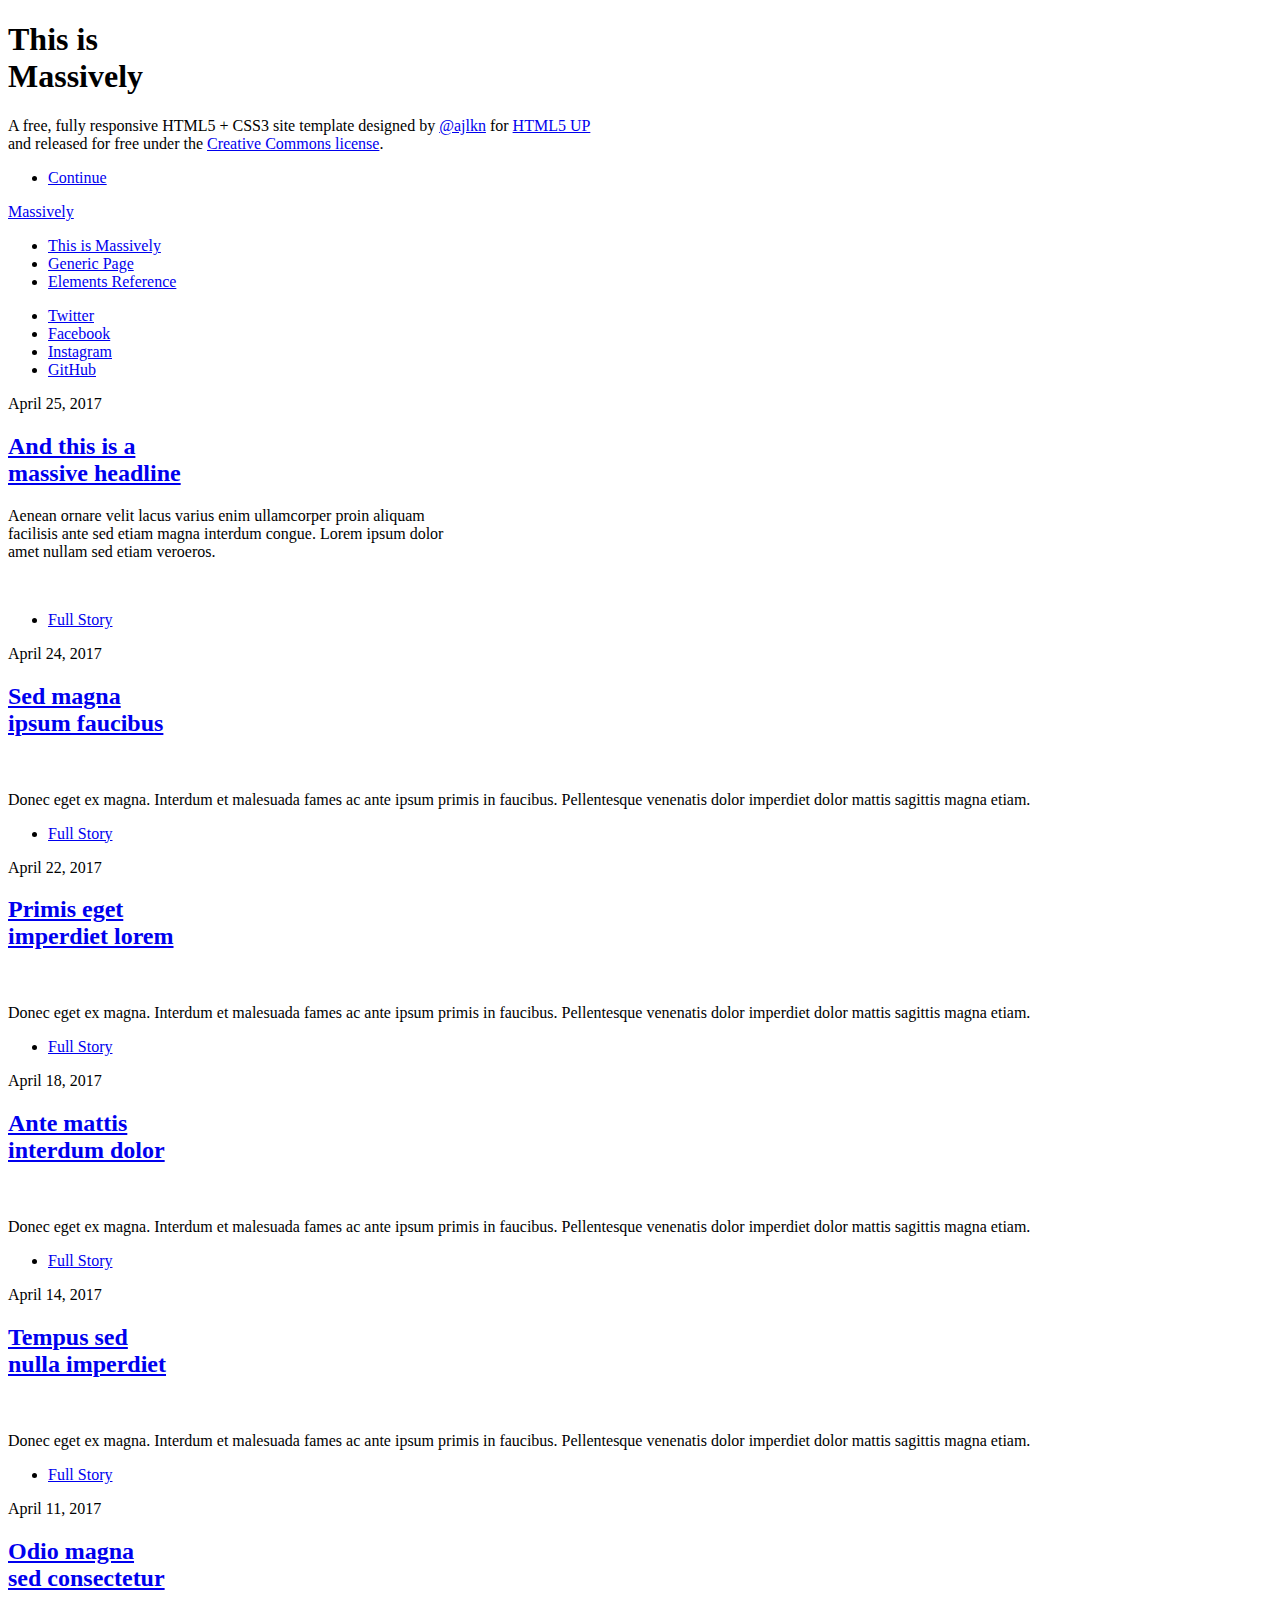
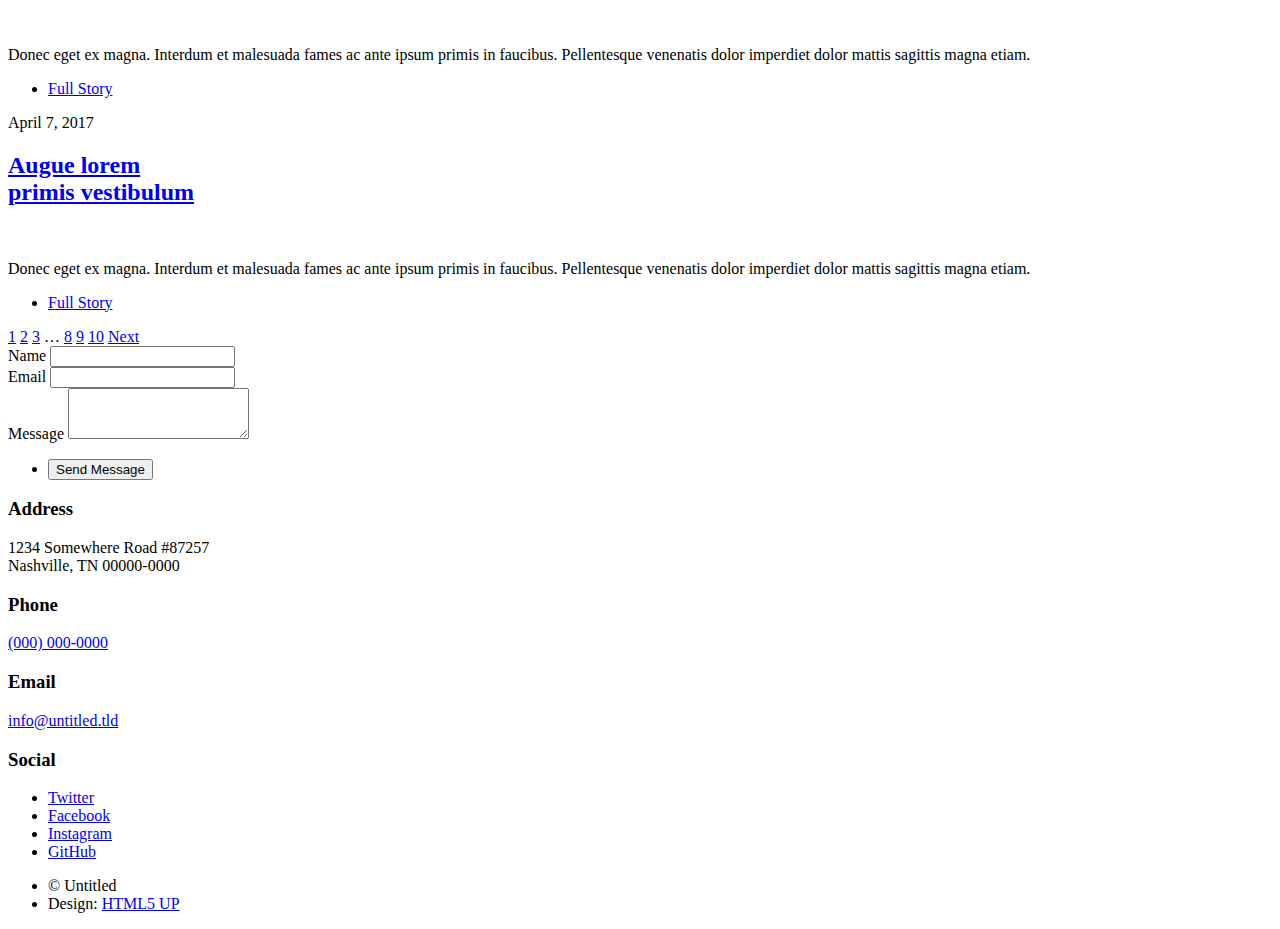
==== index.html @ db8981e0 "first commit" ====
<!DOCTYPE HTML>
<!--
	Massively by HTML5 UP
	html5up.net | @ajlkn
	Free for personal and commercial use under the CCA 3.0 license (html5up.net/license)
-->
<html>
	<head>
		<title>Massively by HTML5 UP</title>
		<meta charset="utf-8" />
		<meta name="viewport" content="width=device-width, initial-scale=1, user-scalable=no" />
		<link rel="stylesheet" href="assets/css/main.css" />
		<noscript><link rel="stylesheet" href="assets/css/noscript.css" /></noscript>
	</head>
	<body class="is-preload">

		<!-- Wrapper -->
			<div id="wrapper" class="fade-in">

				<!-- Intro -->
					<div id="intro">
						<h1>This is<br />
						Massively</h1>
						<p>A free, fully responsive HTML5 + CSS3 site template designed by <a href="https://twitter.com/ajlkn">@ajlkn</a> for <a href="https://html5up.net">HTML5 UP</a><br />
						and released for free under the <a href="https://html5up.net/license">Creative Commons license</a>.</p>
						<ul class="actions">
							<li><a href="#header" class="button icon solid solo fa-arrow-down scrolly">Continue</a></li>
						</ul>
					</div>

				<!-- Header -->
					<header id="header">
						<a href="index.html" class="logo">Massively</a>
					</header>

				<!-- Nav -->
					<nav id="nav">
						<ul class="links">
							<li class="active"><a href="index.html">This is Massively</a></li>
							<li><a href="generic.html">Generic Page</a></li>
							<li><a href="elements.html">Elements Reference</a></li>
						</ul>
						<ul class="icons">
							<li><a href="#" class="icon brands fa-twitter"><span class="label">Twitter</span></a></li>
							<li><a href="#" class="icon brands fa-facebook-f"><span class="label">Facebook</span></a></li>
							<li><a href="#" class="icon brands fa-instagram"><span class="label">Instagram</span></a></li>
							<li><a href="#" class="icon brands fa-github"><span class="label">GitHub</span></a></li>
						</ul>
					</nav>

				<!-- Main -->
					<div id="main">

						<!-- Featured Post -->
							<article class="post featured">
								<header class="major">
									<span class="date">April 25, 2017</span>
									<h2><a href="#">And this is a<br />
									massive headline</a></h2>
									<p>Aenean ornare velit lacus varius enim ullamcorper proin aliquam<br />
									facilisis ante sed etiam magna interdum congue. Lorem ipsum dolor<br />
									amet nullam sed etiam veroeros.</p>
								</header>
								<a href="#" class="image main"><img src="images/pic01.jpg" alt="" /></a>
								<ul class="actions special">
									<li><a href="#" class="button large">Full Story</a></li>
								</ul>
							</article>

						<!-- Posts -->
							<section class="posts">
								<article>
									<header>
										<span class="date">April 24, 2017</span>
										<h2><a href="#">Sed magna<br />
										ipsum faucibus</a></h2>
									</header>
									<a href="#" class="image fit"><img src="images/pic02.jpg" alt="" /></a>
									<p>Donec eget ex magna. Interdum et malesuada fames ac ante ipsum primis in faucibus. Pellentesque venenatis dolor imperdiet dolor mattis sagittis magna etiam.</p>
									<ul class="actions special">
										<li><a href="#" class="button">Full Story</a></li>
									</ul>
								</article>
								<article>
									<header>
										<span class="date">April 22, 2017</span>
										<h2><a href="#">Primis eget<br />
										imperdiet lorem</a></h2>
									</header>
									<a href="#" class="image fit"><img src="images/pic03.jpg" alt="" /></a>
									<p>Donec eget ex magna. Interdum et malesuada fames ac ante ipsum primis in faucibus. Pellentesque venenatis dolor imperdiet dolor mattis sagittis magna etiam.</p>
									<ul class="actions special">
										<li><a href="#" class="button">Full Story</a></li>
									</ul>
								</article>
								<article>
									<header>
										<span class="date">April 18, 2017</span>
										<h2><a href="#">Ante mattis<br />
										interdum dolor</a></h2>
									</header>
									<a href="#" class="image fit"><img src="images/pic04.jpg" alt="" /></a>
									<p>Donec eget ex magna. Interdum et malesuada fames ac ante ipsum primis in faucibus. Pellentesque venenatis dolor imperdiet dolor mattis sagittis magna etiam.</p>
									<ul class="actions special">
										<li><a href="#" class="button">Full Story</a></li>
									</ul>
								</article>
								<article>
									<header>
										<span class="date">April 14, 2017</span>
										<h2><a href="#">Tempus sed<br />
										nulla imperdiet</a></h2>
									</header>
									<a href="#" class="image fit"><img src="images/pic05.jpg" alt="" /></a>
									<p>Donec eget ex magna. Interdum et malesuada fames ac ante ipsum primis in faucibus. Pellentesque venenatis dolor imperdiet dolor mattis sagittis magna etiam.</p>
									<ul class="actions special">
										<li><a href="#" class="button">Full Story</a></li>
									</ul>
								</article>
								<article>
									<header>
										<span class="date">April 11, 2017</span>
										<h2><a href="#">Odio magna<br />
										sed consectetur</a></h2>
									</header>
									<a href="#" class="image fit"><img src="images/pic06.jpg" alt="" /></a>
									<p>Donec eget ex magna. Interdum et malesuada fames ac ante ipsum primis in faucibus. Pellentesque venenatis dolor imperdiet dolor mattis sagittis magna etiam.</p>
									<ul class="actions special">
										<li><a href="#" class="button">Full Story</a></li>
									</ul>
								</article>
								<article>
									<header>
										<span class="date">April 7, 2017</span>
										<h2><a href="#">Augue lorem<br />
										primis vestibulum</a></h2>
									</header>
									<a href="#" class="image fit"><img src="images/pic07.jpg" alt="" /></a>
									<p>Donec eget ex magna. Interdum et malesuada fames ac ante ipsum primis in faucibus. Pellentesque venenatis dolor imperdiet dolor mattis sagittis magna etiam.</p>
									<ul class="actions special">
										<li><a href="#" class="button">Full Story</a></li>
									</ul>
								</article>
							</section>

						<!-- Footer -->
							<footer>
								<div class="pagination">
									<!--<a href="#" class="previous">Prev</a>-->
									<a href="#" class="page active">1</a>
									<a href="#" class="page">2</a>
									<a href="#" class="page">3</a>
									<span class="extra">&hellip;</span>
									<a href="#" class="page">8</a>
									<a href="#" class="page">9</a>
									<a href="#" class="page">10</a>
									<a href="#" class="next">Next</a>
								</div>
							</footer>

					</div>

				<!-- Footer -->
					<footer id="footer">
						<section>
							<form method="post" action="#">
								<div class="fields">
									<div class="field">
										<label for="name">Name</label>
										<input type="text" name="name" id="name" />
									</div>
									<div class="field">
										<label for="email">Email</label>
										<input type="text" name="email" id="email" />
									</div>
									<div class="field">
										<label for="message">Message</label>
										<textarea name="message" id="message" rows="3"></textarea>
									</div>
								</div>
								<ul class="actions">
									<li><input type="submit" value="Send Message" /></li>
								</ul>
							</form>
						</section>
						<section class="split contact">
							<section class="alt">
								<h3>Address</h3>
								<p>1234 Somewhere Road #87257<br />
								Nashville, TN 00000-0000</p>
							</section>
							<section>
								<h3>Phone</h3>
								<p><a href="#">(000) 000-0000</a></p>
							</section>
							<section>
								<h3>Email</h3>
								<p><a href="#">info@untitled.tld</a></p>
							</section>
							<section>
								<h3>Social</h3>
								<ul class="icons alt">
									<li><a href="#" class="icon brands alt fa-twitter"><span class="label">Twitter</span></a></li>
									<li><a href="#" class="icon brands alt fa-facebook-f"><span class="label">Facebook</span></a></li>
									<li><a href="#" class="icon brands alt fa-instagram"><span class="label">Instagram</span></a></li>
									<li><a href="#" class="icon brands alt fa-github"><span class="label">GitHub</span></a></li>
								</ul>
							</section>
						</section>
					</footer>

				<!-- Copyright -->
					<div id="copyright">
						<ul><li>&copy; Untitled</li><li>Design: <a href="https://html5up.net">HTML5 UP</a></li></ul>
					</div>

			</div>

		<!-- Scripts -->
			<script src="assets/js/jquery.min.js"></script>
			<script src="assets/js/jquery.scrollex.min.js"></script>
			<script src="assets/js/jquery.scrolly.min.js"></script>
			<script src="assets/js/browser.min.js"></script>
			<script src="assets/js/breakpoints.min.js"></script>
			<script src="assets/js/util.js"></script>
			<script src="assets/js/main.js"></script>

	</body>
</html>
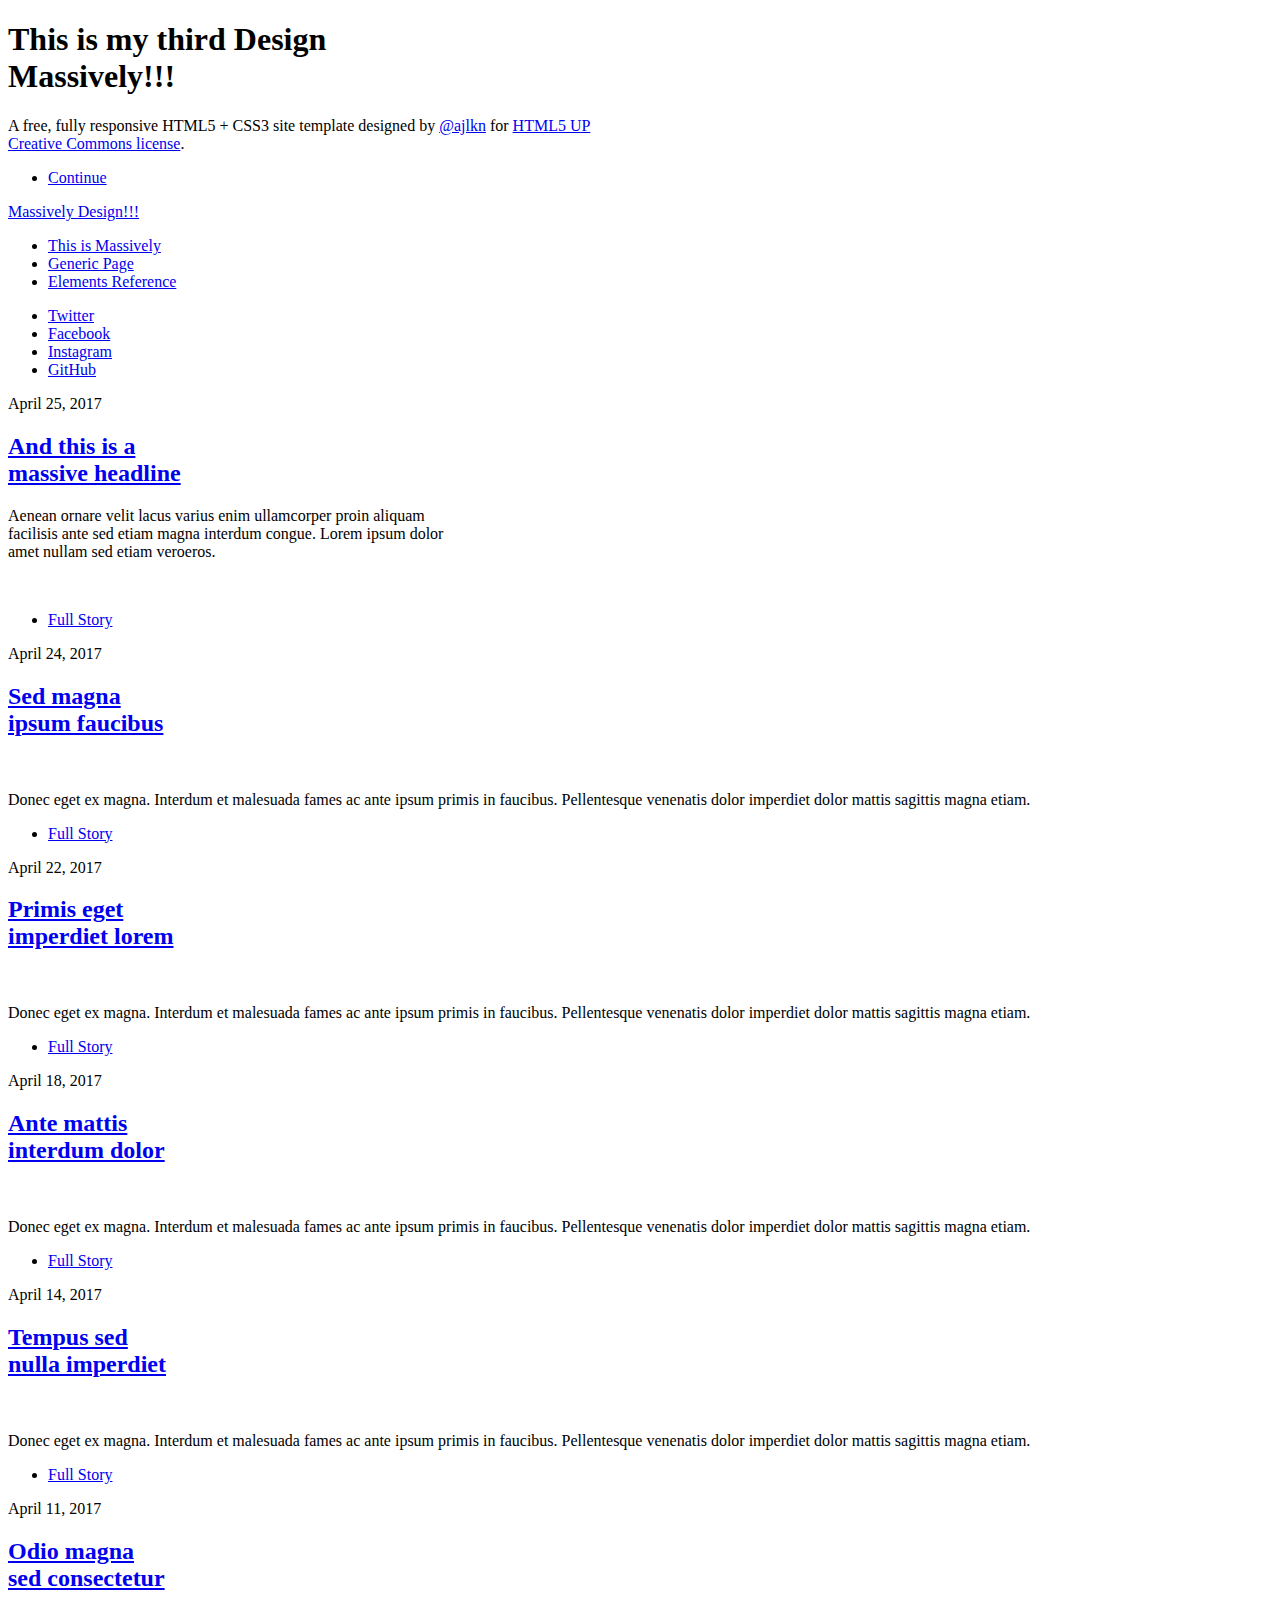
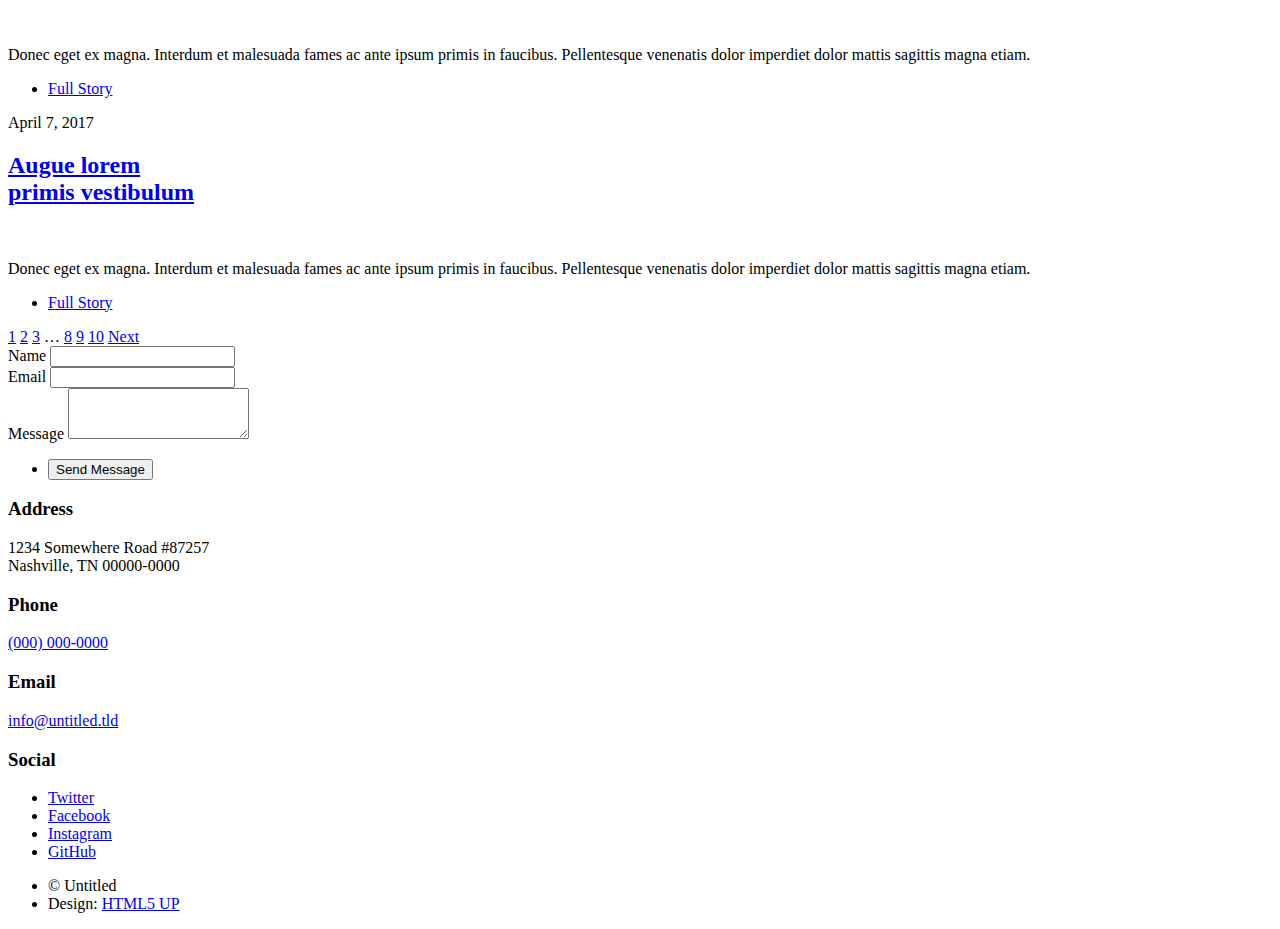
==== commit b607fd7e: "last commit" ====
--- a/index.html
+++ b/index.html
@@ -6,7 +6,7 @@
 -->
 <html>
 	<head>
-		<title>Massively by HTML5 UP</title>
+		<title>Massively Styling by Shivani!!!!</title>
 		<meta charset="utf-8" />
 		<meta name="viewport" content="width=device-width, initial-scale=1, user-scalable=no" />
 		<link rel="stylesheet" href="assets/css/main.css" />
@@ -19,10 +19,10 @@
 
 				<!-- Intro -->
 					<div id="intro">
-						<h1>This is<br />
-						Massively</h1>
+						<h1>This is my third Design<br />
+						Massively!!!</h1>
 						<p>A free, fully responsive HTML5 + CSS3 site template designed by <a href="https://twitter.com/ajlkn">@ajlkn</a> for <a href="https://html5up.net">HTML5 UP</a><br />
-						and released for free under the <a href="https://html5up.net/license">Creative Commons license</a>.</p>
+						 <a href="https://html5up.net/license">Creative Commons license</a>.</p>
 						<ul class="actions">
 							<li><a href="#header" class="button icon solid solo fa-arrow-down scrolly">Continue</a></li>
 						</ul>
@@ -30,7 +30,7 @@
 
 				<!-- Header -->
 					<header id="header">
-						<a href="index.html" class="logo">Massively</a>
+						<a href="index.html" class="logo">Massively Design!!!</a>
 					</header>
 
 				<!-- Nav -->
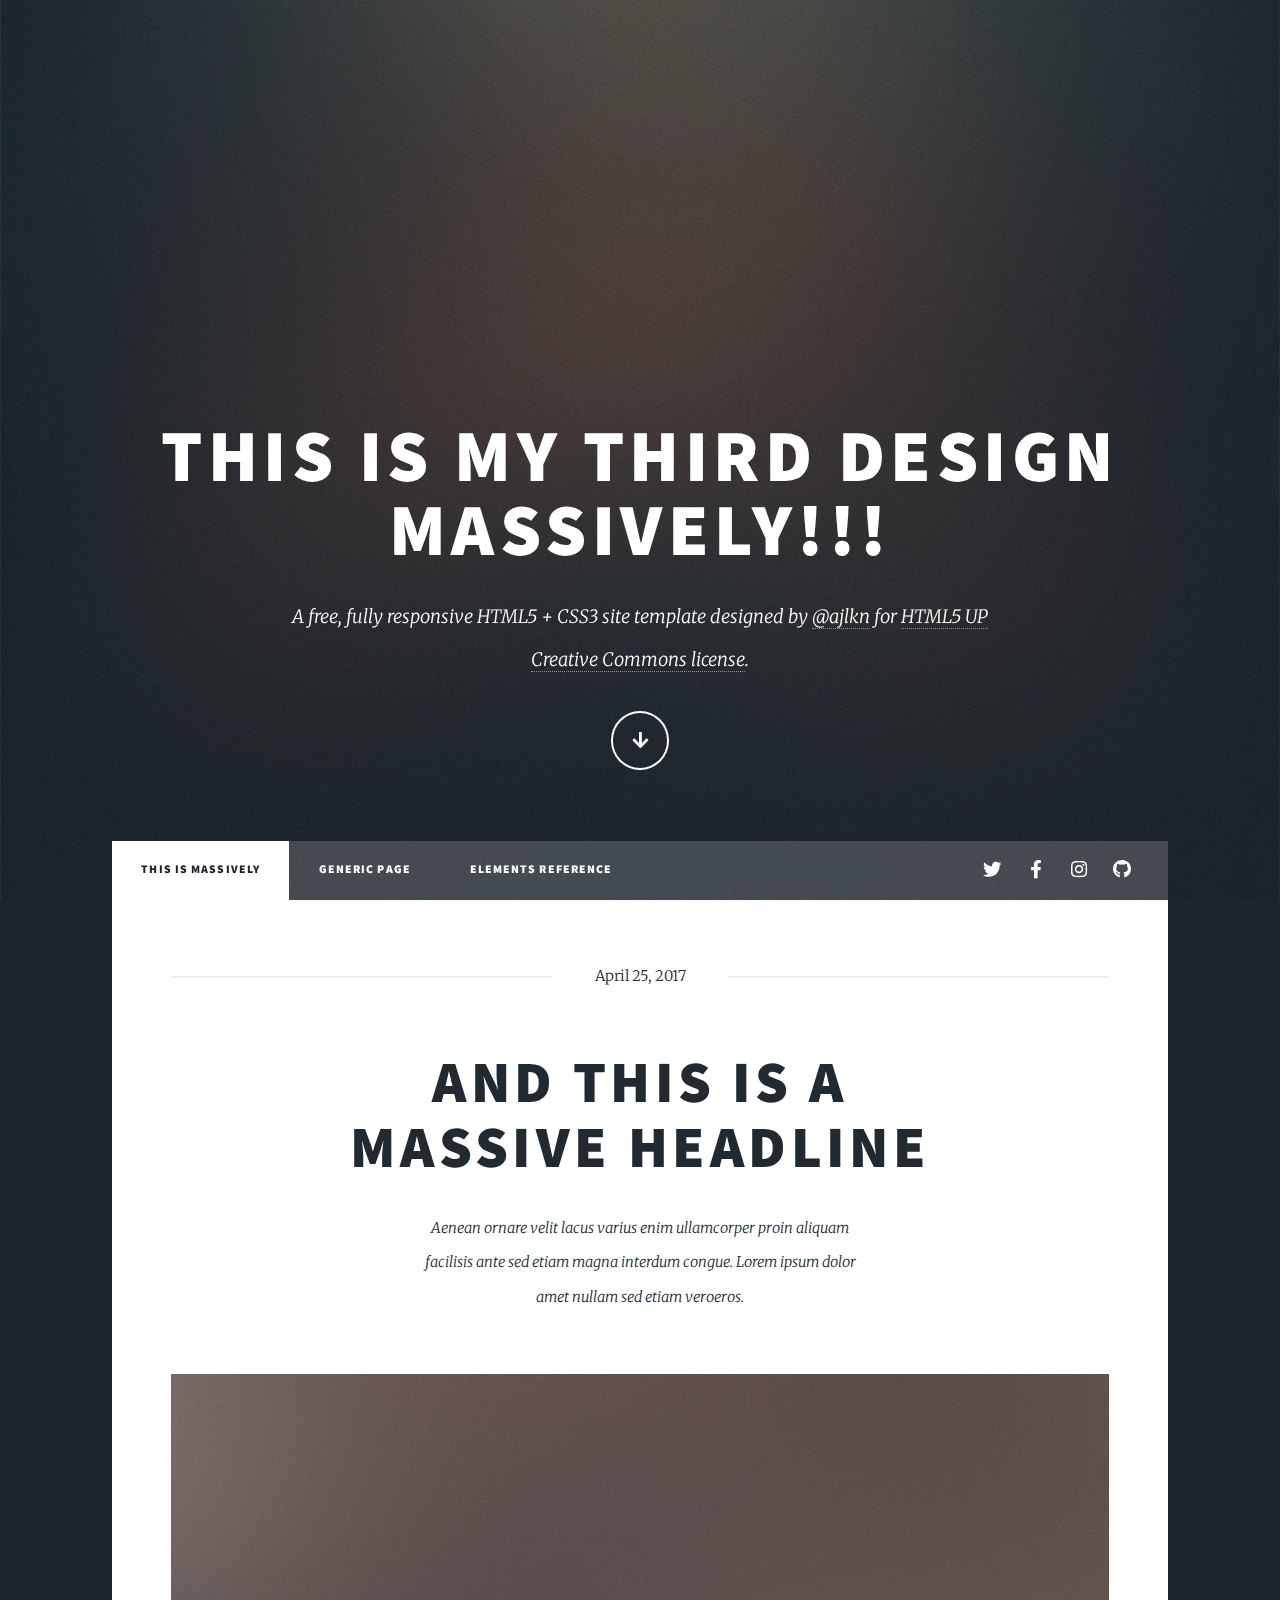
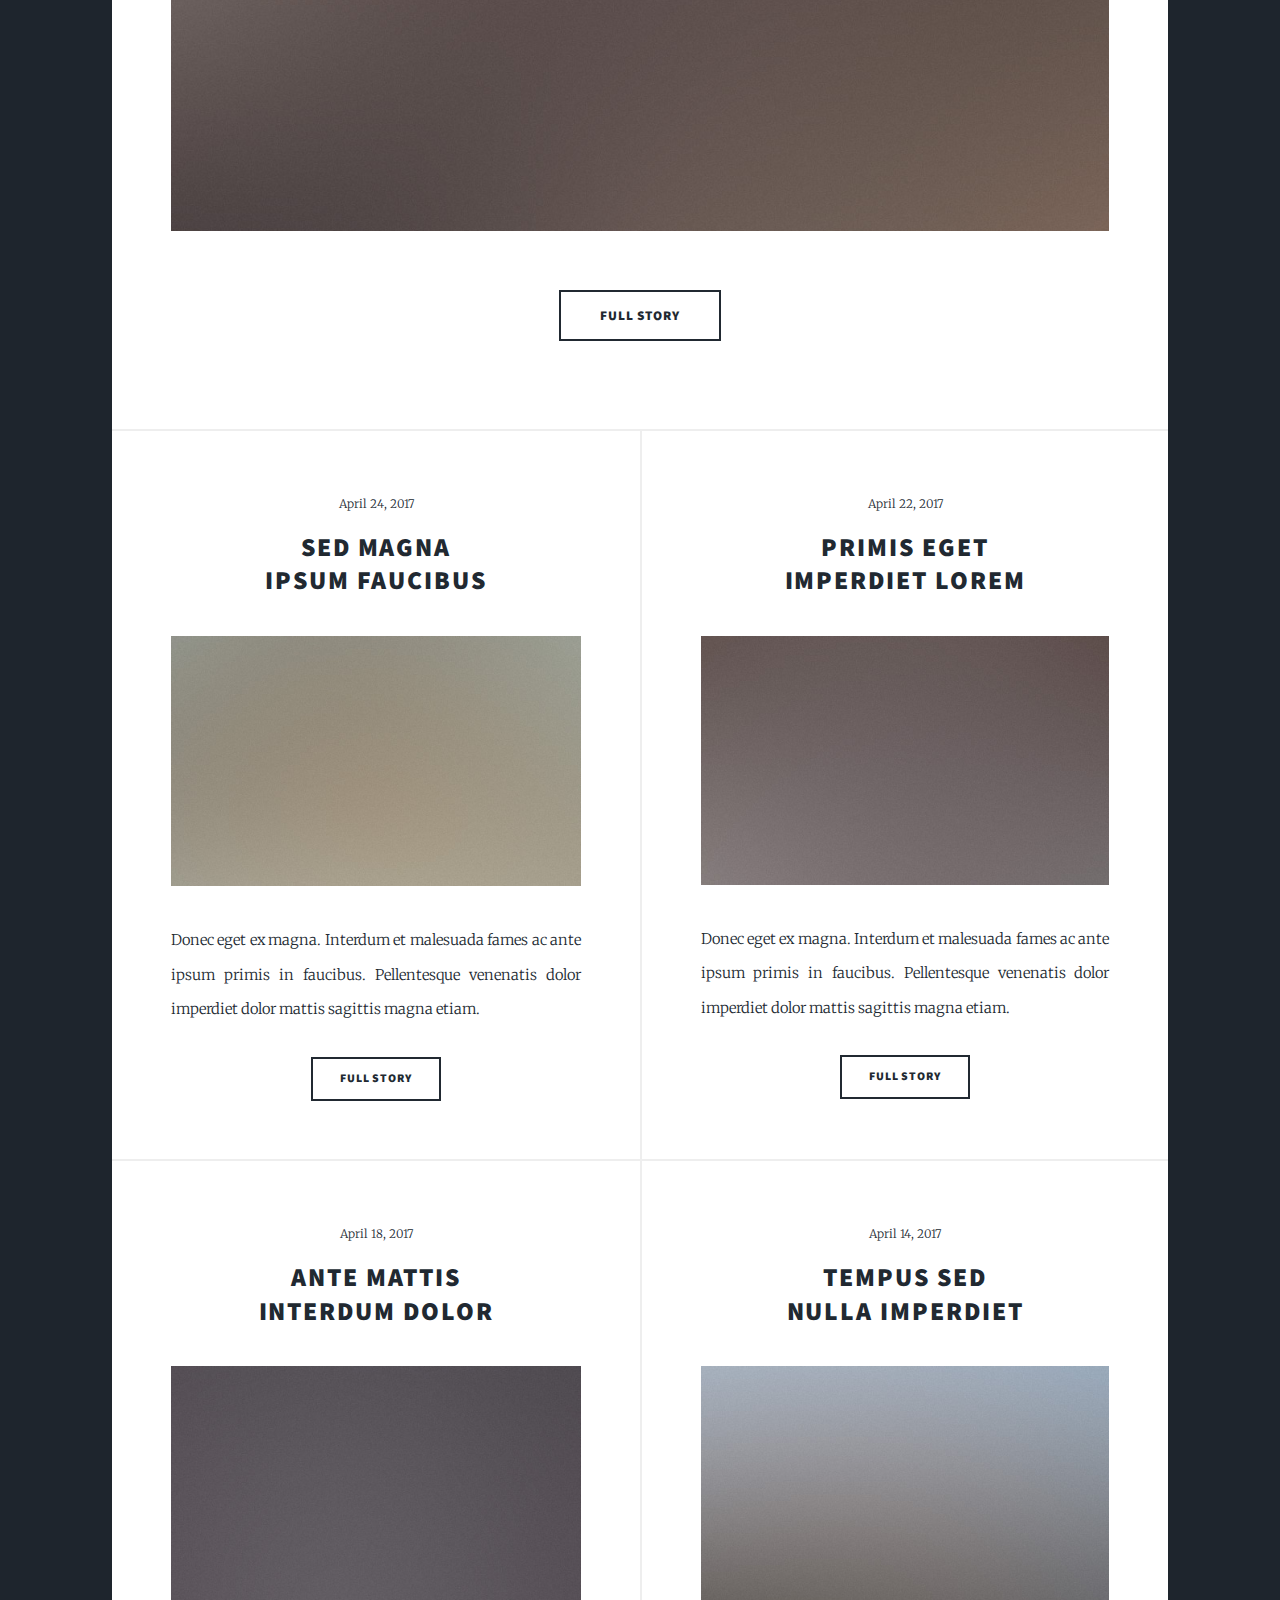
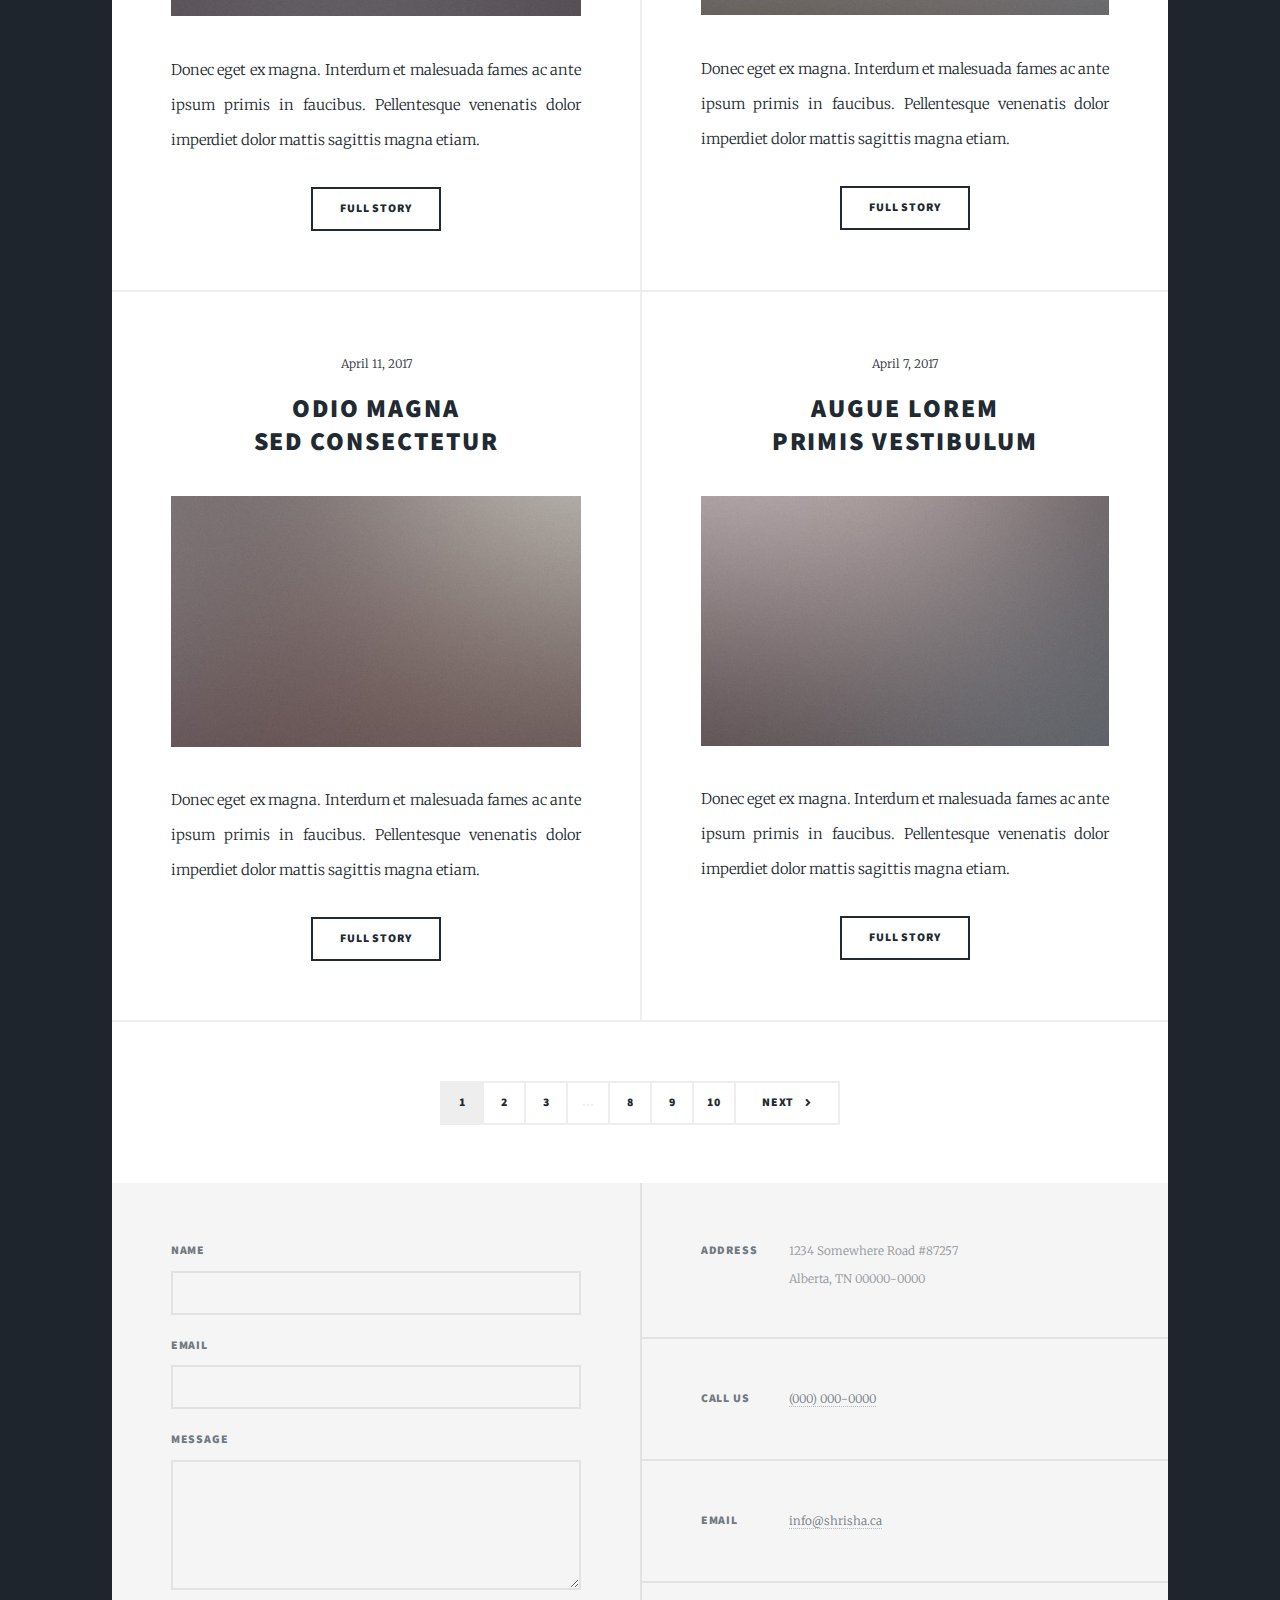
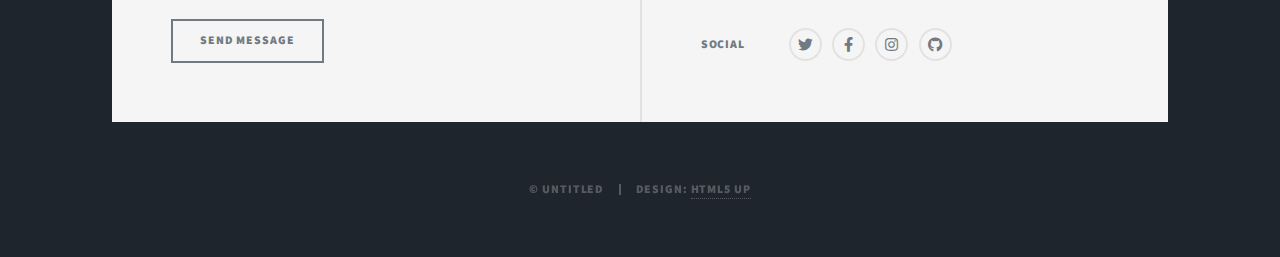
==== commit f8d46321: "some more changes" ====
--- a/index.html
+++ b/index.html
@@ -187,15 +187,15 @@
 							<section class="alt">
 								<h3>Address</h3>
 								<p>1234 Somewhere Road #87257<br />
-								Nashville, TN 00000-0000</p>
+								Alberta, TN 00000-0000</p>
 							</section>
 							<section>
-								<h3>Phone</h3>
+								<h3>Call Us</h3>
 								<p><a href="#">(000) 000-0000</a></p>
 							</section>
 							<section>
 								<h3>Email</h3>
-								<p><a href="#">info@untitled.tld</a></p>
+								<p><a href="#">info@shrisha.ca</a></p>
 							</section>
 							<section>
 								<h3>Social</h3>
--- a/assets/css/main.css
+++ b/assets/css/main.css
@@ -0,0 +1,4689 @@
+@import url(fontawesome-all.min.css);
+@import url("https://fonts.googleapis.com/css?family=Merriweather:300,700,300italic,700italic|Source+Sans+Pro:900");
+
+/*
+	Massively by HTML5 UP
+	html5up.net | @ajlkn
+	Free for personal and commercial use under the CCA 3.0 license (html5up.net/license)
+*/
+
+html, body, div, span, applet, object,
+iframe, h1, h2, h3, h4, h5, h6, p, blockquote,
+pre, a, abbr, acronym, address, big, cite,
+code, del, dfn, em, img, ins, kbd, q, s, samp,
+small, strike, strong, sub, sup, tt, var, b,
+u, i, center, dl, dt, dd, ol, ul, li, fieldset,
+form, label, legend, table, caption, tbody,
+tfoot, thead, tr, th, td, article, aside,
+canvas, details, embed, figure, figcaption,
+footer, header, hgroup, menu, nav, output, ruby,
+section, summary, time, mark, audio, video {
+	margin: 0;
+	padding: 0;
+	border: 0;
+	font-size: 100%;
+	font: inherit;
+	vertical-align: baseline;}
+
+article, aside, details, figcaption, figure,
+footer, header, hgroup, menu, nav, section {
+	display: block;}
+
+body {
+	line-height: 1;
+}
+
+ol, ul {
+	list-style: none;
+}
+
+blockquote, q {
+	quotes: none;
+}
+
+	blockquote:before, blockquote:after, q:before, q:after {
+		content: '';
+		content: none;
+	}
+
+table {
+	border-collapse: collapse;
+	border-spacing: 0;
+}
+
+body {
+	-webkit-text-size-adjust: none;
+}
+
+mark {
+	background-color: transparent;
+	color: inherit;
+}
+
+input::-moz-focus-inner {
+	border: 0;
+	padding: 0;
+}
+
+input, select, textarea {
+	-moz-appearance: none;
+	-webkit-appearance: none;
+	-ms-appearance: none;
+	appearance: none;
+}
+
+/* Basic */
+
+	@-ms-viewport {
+		width: device-width;
+	}
+
+	body {
+		-ms-overflow-style: scrollbar;
+	}
+
+	@media screen and (max-width: 480px) {
+
+		html, body {
+			min-width: 320px;
+		}
+
+	}
+
+	html {
+		box-sizing: border-box;
+	}
+
+	*, *:before, *:after {
+		box-sizing: inherit;
+	}
+
+	body {
+		background-color: #1e252d;
+	}
+
+		body.is-preload *, body.is-preload *:before, body.is-preload *:after {
+			-moz-animation: none !important;
+			-webkit-animation: none !important;
+			-ms-animation: none !important;
+			animation: none !important;
+			-moz-transition: none !important;
+			-webkit-transition: none !important;
+			-ms-transition: none !important;
+			transition: none !important;
+		}
+
+/* Type */
+
+	html {
+		font-size: 16pt;
+	}
+
+		@media screen and (max-width: 1680px) {
+
+			html {
+				font-size: 12pt;
+			}
+
+		}
+
+		@media screen and (max-width: 1280px) {
+
+			html {
+				font-size: 11pt;
+			}
+
+		}
+
+		@media screen and (max-width: 360px) {
+
+			html {
+				font-size: 10pt;
+			}
+
+		}
+
+	body {
+		color: #212931;
+	}
+
+	body, input, select, textarea {
+		font-family: "Merriweather", Georgia, serif;
+		font-weight: 300;
+		font-size: 1rem;
+		line-height: 2.375;
+	}
+
+	a {
+		-moz-transition: color 0.2s ease-in-out, background-color 0.2s ease-in-out, border-color 0.2s ease-in-out, box-shadow 0.2s ease-in-out;
+		-webkit-transition: color 0.2s ease-in-out, background-color 0.2s ease-in-out, border-color 0.2s ease-in-out, box-shadow 0.2s ease-in-out;
+		-ms-transition: color 0.2s ease-in-out, background-color 0.2s ease-in-out, border-color 0.2s ease-in-out, box-shadow 0.2s ease-in-out;
+		transition: color 0.2s ease-in-out, background-color 0.2s ease-in-out, border-color 0.2s ease-in-out, box-shadow 0.2s ease-in-out;
+		border-bottom: dotted 1px;
+		text-decoration: none;
+	}
+
+		a:hover {
+			border-bottom-color: transparent;
+		}
+
+	strong, b {
+		font-weight: 600;
+	}
+
+	em, i {
+		font-style: italic;
+	}
+
+	p {
+		text-align: justify;
+		margin: 0 0 2rem 0;
+	}
+
+	h1, h2, h3, h4, h5, h6 {
+		font-family: "Source Sans Pro", Helvetica, sans-serif;
+		font-weight: 900;
+		line-height: 1.5;
+		letter-spacing: 0.075em;
+		text-transform: uppercase;
+		margin: 0 0 1rem 0;
+	}
+
+		h1 a, h2 a, h3 a, h4 a, h5 a, h6 a {
+			border-bottom: 0;
+			color: inherit;
+			text-decoration: none;
+		}
+
+	h1 {
+		font-size: 4rem;
+		line-height: 1.1;
+		margin: 0 0 2rem 0;
+	}
+
+	h2 {
+		font-size: 1.75rem;
+		line-height: 1.3;
+		margin: 0 0 1.5rem 0;
+	}
+
+	h3 {
+		font-size: 1.25rem;
+		margin: 0 0 1.5rem 0;
+	}
+
+	h4 {
+		font-size: 1rem;
+	}
+
+	h5 {
+		font-size: 0.9rem;
+	}
+
+	h6 {
+		font-size: 0.8rem;
+	}
+
+	sub {
+		font-size: 0.8rem;
+		position: relative;
+		top: 0.5rem;
+	}
+
+	sup {
+		font-size: 0.8rem;
+		position: relative;
+		top: -0.5rem;
+	}
+
+	blockquote {
+		border-left: solid 4px;
+		font-style: italic;
+		margin: 0 0 2rem 0;
+		padding: 0.5rem 0 0.5rem 2rem;
+	}
+
+	code {
+		border: solid 2px;
+		font-family: "Courier New", monospace;
+		font-size: 0.9rem;
+		margin: 0 0.25rem;
+		padding: 0.25rem 0.65rem;
+	}
+
+	pre {
+		-webkit-overflow-scrolling: touch;
+		font-family: "Courier New", monospace;
+		font-size: 0.9rem;
+		margin: 0 0 2rem 0;
+	}
+
+		pre code {
+			display: block;
+			line-height: 1.75;
+			padding: 1rem 1.5rem;
+			overflow-x: auto;
+		}
+
+	hr {
+		border: 0;
+		border-bottom: solid 2px;
+		margin: 3rem 0;
+	}
+
+		hr.major {
+			margin: 5rem 0;
+		}
+
+	.align-left {
+		text-align: left;
+	}
+
+	.align-center {
+		text-align: center;
+	}
+
+	.align-right {
+		text-align: right;
+	}
+
+	input, select, textarea {
+		color: #212931;
+	}
+
+	a {
+		color: #212931;
+		border-bottom-color: rgba(33, 41, 49, 0.5);
+	}
+
+		a:hover {
+			border-bottom-color: transparent;
+			color: #18bfef !important;
+		}
+
+	strong, b {
+		color: #212931;
+	}
+
+	h1, h2, h3, h4, h5, h6 {
+		color: #212931;
+	}
+
+	blockquote {
+		border-left-color: #eeeeee;
+	}
+
+	code {
+		background: rgba(220, 220, 220, 0.25);
+		border-color: #eeeeee;
+	}
+
+	hr {
+		border-bottom-color: #eeeeee;
+	}
+
+/* Row */
+
+	.row {
+		display: flex;
+		flex-wrap: wrap;
+		box-sizing: border-box;
+		align-items: stretch;
+	}
+
+		.row > * {
+			box-sizing: border-box;
+		}
+
+		.row.gtr-uniform > * > :last-child {
+			margin-bottom: 0;
+		}
+
+		.row.aln-left {
+			justify-content: flex-start;
+		}
+
+		.row.aln-center {
+			justify-content: center;
+		}
+
+		.row.aln-right {
+			justify-content: flex-end;
+		}
+
+		.row.aln-top {
+			align-items: flex-start;
+		}
+
+		.row.aln-middle {
+			align-items: center;
+		}
+
+		.row.aln-bottom {
+			align-items: flex-end;
+		}
+
+		.row > .imp {
+			order: -1;
+		}
+
+		.row > .col-1 {
+			width: 8.33333%;
+		}
+
+		.row > .off-1 {
+			margin-left: 8.33333%;
+		}
+
+		.row > .col-2 {
+			width: 16.66667%;
+		}
+
+		.row > .off-2 {
+			margin-left: 16.66667%;
+		}
+
+		.row > .col-3 {
+			width: 25%;
+		}
+
+		.row > .off-3 {
+			margin-left: 25%;
+		}
+
+		.row > .col-4 {
+			width: 33.33333%;
+		}
+
+		.row > .off-4 {
+			margin-left: 33.33333%;
+		}
+
+		.row > .col-5 {
+			width: 41.66667%;
+		}
+
+		.row > .off-5 {
+			margin-left: 41.66667%;
+		}
+
+		.row > .col-6 {
+			width: 50%;
+		}
+
+		.row > .off-6 {
+			margin-left: 50%;
+		}
+
+		.row > .col-7 {
+			width: 58.33333%;
+		}
+
+		.row > .off-7 {
+			margin-left: 58.33333%;
+		}
+
+		.row > .col-8 {
+			width: 66.66667%;
+		}
+
+		.row > .off-8 {
+			margin-left: 66.66667%;
+		}
+
+		.row > .col-9 {
+			width: 75%;
+		}
+
+		.row > .off-9 {
+			margin-left: 75%;
+		}
+
+		.row > .col-10 {
+			width: 83.33333%;
+		}
+
+		.row > .off-10 {
+			margin-left: 83.33333%;
+		}
+
+		.row > .col-11 {
+			width: 91.66667%;
+		}
+
+		.row > .off-11 {
+			margin-left: 91.66667%;
+		}
+
+		.row > .col-12 {
+			width: 100%;
+		}
+
+		.row > .off-12 {
+			margin-left: 100%;
+		}
+
+		.row.gtr-0 {
+			margin-top: 0;
+			margin-left: 0rem;
+		}
+
+			.row.gtr-0 > * {
+				padding: 0 0 0 0rem;
+			}
+
+			.row.gtr-0.gtr-uniform {
+				margin-top: 0rem;
+			}
+
+				.row.gtr-0.gtr-uniform > * {
+					padding-top: 0rem;
+				}
+
+		.row.gtr-25 {
+			margin-top: 0;
+			margin-left: -0.375rem;
+		}
+
+			.row.gtr-25 > * {
+				padding: 0 0 0 0.375rem;
+			}
+
+			.row.gtr-25.gtr-uniform {
+				margin-top: -0.375rem;
+			}
+
+				.row.gtr-25.gtr-uniform > * {
+					padding-top: 0.375rem;
+				}
+
+		.row.gtr-50 {
+			margin-top: 0;
+			margin-left: -0.75rem;
+		}
+
+			.row.gtr-50 > * {
+				padding: 0 0 0 0.75rem;
+			}
+
+			.row.gtr-50.gtr-uniform {
+				margin-top: -0.75rem;
+			}
+
+				.row.gtr-50.gtr-uniform > * {
+					padding-top: 0.75rem;
+				}
+
+		.row {
+			margin-top: 0;
+			margin-left: -1.5rem;
+		}
+
+			.row > * {
+				padding: 0 0 0 1.5rem;
+			}
+
+			.row.gtr-uniform {
+				margin-top: -1.5rem;
+			}
+
+				.row.gtr-uniform > * {
+					padding-top: 1.5rem;
+				}
+
+		.row.gtr-150 {
+			margin-top: 0;
+			margin-left: -2.25rem;
+		}
+
+			.row.gtr-150 > * {
+				padding: 0 0 0 2.25rem;
+			}
+
+			.row.gtr-150.gtr-uniform {
+				margin-top: -2.25rem;
+			}
+
+				.row.gtr-150.gtr-uniform > * {
+					padding-top: 2.25rem;
+				}
+
+		.row.gtr-200 {
+			margin-top: 0;
+			margin-left: -3rem;
+		}
+
+			.row.gtr-200 > * {
+				padding: 0 0 0 3rem;
+			}
+
+			.row.gtr-200.gtr-uniform {
+				margin-top: -3rem;
+			}
+
+				.row.gtr-200.gtr-uniform > * {
+					padding-top: 3rem;
+				}
+
+		@media screen and (max-width: 1680px) {
+
+			.row {
+				display: flex;
+				flex-wrap: wrap;
+				box-sizing: border-box;
+				align-items: stretch;
+			}
+
+				.row > * {
+					box-sizing: border-box;
+				}
+
+				.row.gtr-uniform > * > :last-child {
+					margin-bottom: 0;
+				}
+
+				.row.aln-left {
+					justify-content: flex-start;
+				}
+
+				.row.aln-center {
+					justify-content: center;
+				}
+
+				.row.aln-right {
+					justify-content: flex-end;
+				}
+
+				.row.aln-top {
+					align-items: flex-start;
+				}
+
+				.row.aln-middle {
+					align-items: center;
+				}
+
+				.row.aln-bottom {
+					align-items: flex-end;
+				}
+
+				.row > .imp-xlarge {
+					order: -1;
+				}
+
+				.row > .col-1-xlarge {
+					width: 8.33333%;
+				}
+
+				.row > .off-1-xlarge {
+					margin-left: 8.33333%;
+				}
+
+				.row > .col-2-xlarge {
+					width: 16.66667%;
+				}
+
+				.row > .off-2-xlarge {
+					margin-left: 16.66667%;
+				}
+
+				.row > .col-3-xlarge {
+					width: 25%;
+				}
+
+				.row > .off-3-xlarge {
+					margin-left: 25%;
+				}
+
+				.row > .col-4-xlarge {
+					width: 33.33333%;
+				}
+
+				.row > .off-4-xlarge {
+					margin-left: 33.33333%;
+				}
+
+				.row > .col-5-xlarge {
+					width: 41.66667%;
+				}
+
+				.row > .off-5-xlarge {
+					margin-left: 41.66667%;
+				}
+
+				.row > .col-6-xlarge {
+					width: 50%;
+				}
+
+				.row > .off-6-xlarge {
+					margin-left: 50%;
+				}
+
+				.row > .col-7-xlarge {
+					width: 58.33333%;
+				}
+
+				.row > .off-7-xlarge {
+					margin-left: 58.33333%;
+				}
+
+				.row > .col-8-xlarge {
+					width: 66.66667%;
+				}
+
+				.row > .off-8-xlarge {
+					margin-left: 66.66667%;
+				}
+
+				.row > .col-9-xlarge {
+					width: 75%;
+				}
+
+				.row > .off-9-xlarge {
+					margin-left: 75%;
+				}
+
+				.row > .col-10-xlarge {
+					width: 83.33333%;
+				}
+
+				.row > .off-10-xlarge {
+					margin-left: 83.33333%;
+				}
+
+				.row > .col-11-xlarge {
+					width: 91.66667%;
+				}
+
+				.row > .off-11-xlarge {
+					margin-left: 91.66667%;
+				}
+
+				.row > .col-12-xlarge {
+					width: 100%;
+				}
+
+				.row > .off-12-xlarge {
+					margin-left: 100%;
+				}
+
+				.row.gtr-0 {
+					margin-top: 0;
+					margin-left: 0rem;
+				}
+
+					.row.gtr-0 > * {
+						padding: 0 0 0 0rem;
+					}
+
+					.row.gtr-0.gtr-uniform {
+						margin-top: 0rem;
+					}
+
+						.row.gtr-0.gtr-uniform > * {
+							padding-top: 0rem;
+						}
+
+				.row.gtr-25 {
+					margin-top: 0;
+					margin-left: -0.375rem;
+				}
+
+					.row.gtr-25 > * {
+						padding: 0 0 0 0.375rem;
+					}
+
+					.row.gtr-25.gtr-uniform {
+						margin-top: -0.375rem;
+					}
+
+						.row.gtr-25.gtr-uniform > * {
+							padding-top: 0.375rem;
+						}
+
+				.row.gtr-50 {
+					margin-top: 0;
+					margin-left: -0.75rem;
+				}
+
+					.row.gtr-50 > * {
+						padding: 0 0 0 0.75rem;
+					}
+
+					.row.gtr-50.gtr-uniform {
+						margin-top: -0.75rem;
+					}
+
+						.row.gtr-50.gtr-uniform > * {
+							padding-top: 0.75rem;
+						}
+
+				.row {
+					margin-top: 0;
+					margin-left: -1.5rem;
+				}
+
+					.row > * {
+						padding: 0 0 0 1.5rem;
+					}
+
+					.row.gtr-uniform {
+						margin-top: -1.5rem;
+					}
+
+						.row.gtr-uniform > * {
+							padding-top: 1.5rem;
+						}
+
+				.row.gtr-150 {
+					margin-top: 0;
+					margin-left: -2.25rem;
+				}
+
+					.row.gtr-150 > * {
+						padding: 0 0 0 2.25rem;
+					}
+
+					.row.gtr-150.gtr-uniform {
+						margin-top: -2.25rem;
+					}
+
+						.row.gtr-150.gtr-uniform > * {
+							padding-top: 2.25rem;
+						}
+
+				.row.gtr-200 {
+					margin-top: 0;
+					margin-left: -3rem;
+				}
+
+					.row.gtr-200 > * {
+						padding: 0 0 0 3rem;
+					}
+
+					.row.gtr-200.gtr-uniform {
+						margin-top: -3rem;
+					}
+
+						.row.gtr-200.gtr-uniform > * {
+							padding-top: 3rem;
+						}
+
+		}
+
+		@media screen and (max-width: 1280px) {
+
+			.row {
+				display: flex;
+				flex-wrap: wrap;
+				box-sizing: border-box;
+				align-items: stretch;
+			}
+
+				.row > * {
+					box-sizing: border-box;
+				}
+
+				.row.gtr-uniform > * > :last-child {
+					margin-bottom: 0;
+				}
+
+				.row.aln-left {
+					justify-content: flex-start;
+				}
+
+				.row.aln-center {
+					justify-content: center;
+				}
+
+				.row.aln-right {
+					justify-content: flex-end;
+				}
+
+				.row.aln-top {
+					align-items: flex-start;
+				}
+
+				.row.aln-middle {
+					align-items: center;
+				}
+
+				.row.aln-bottom {
+					align-items: flex-end;
+				}
+
+				.row > .imp-large {
+					order: -1;
+				}
+
+				.row > .col-1-large {
+					width: 8.33333%;
+				}
+
+				.row > .off-1-large {
+					margin-left: 8.33333%;
+				}
+
+				.row > .col-2-large {
+					width: 16.66667%;
+				}
+
+				.row > .off-2-large {
+					margin-left: 16.66667%;
+				}
+
+				.row > .col-3-large {
+					width: 25%;
+				}
+
+				.row > .off-3-large {
+					margin-left: 25%;
+				}
+
+				.row > .col-4-large {
+					width: 33.33333%;
+				}
+
+				.row > .off-4-large {
+					margin-left: 33.33333%;
+				}
+
+				.row > .col-5-large {
+					width: 41.66667%;
+				}
+
+				.row > .off-5-large {
+					margin-left: 41.66667%;
+				}
+
+				.row > .col-6-large {
+					width: 50%;
+				}
+
+				.row > .off-6-large {
+					margin-left: 50%;
+				}
+
+				.row > .col-7-large {
+					width: 58.33333%;
+				}
+
+				.row > .off-7-large {
+					margin-left: 58.33333%;
+				}
+
+				.row > .col-8-large {
+					width: 66.66667%;
+				}
+
+				.row > .off-8-large {
+					margin-left: 66.66667%;
+				}
+
+				.row > .col-9-large {
+					width: 75%;
+				}
+
+				.row > .off-9-large {
+					margin-left: 75%;
+				}
+
+				.row > .col-10-large {
+					width: 83.33333%;
+				}
+
+				.row > .off-10-large {
+					margin-left: 83.33333%;
+				}
+
+				.row > .col-11-large {
+					width: 91.66667%;
+				}
+
+				.row > .off-11-large {
+					margin-left: 91.66667%;
+				}
+
+				.row > .col-12-large {
+					width: 100%;
+				}
+
+				.row > .off-12-large {
+					margin-left: 100%;
+				}
+
+				.row.gtr-0 {
+					margin-top: 0;
+					margin-left: 0rem;
+				}
+
+					.row.gtr-0 > * {
+						padding: 0 0 0 0rem;
+					}
+
+					.row.gtr-0.gtr-uniform {
+						margin-top: 0rem;
+					}
+
+						.row.gtr-0.gtr-uniform > * {
+							padding-top: 0rem;
+						}
+
+				.row.gtr-25 {
+					margin-top: 0;
+					margin-left: -0.375rem;
+				}
+
+					.row.gtr-25 > * {
+						padding: 0 0 0 0.375rem;
+					}
+
+					.row.gtr-25.gtr-uniform {
+						margin-top: -0.375rem;
+					}
+
+						.row.gtr-25.gtr-uniform > * {
+							padding-top: 0.375rem;
+						}
+
+				.row.gtr-50 {
+					margin-top: 0;
+					margin-left: -0.75rem;
+				}
+
+					.row.gtr-50 > * {
+						padding: 0 0 0 0.75rem;
+					}
+
+					.row.gtr-50.gtr-uniform {
+						margin-top: -0.75rem;
+					}
+
+						.row.gtr-50.gtr-uniform > * {
+							padding-top: 0.75rem;
+						}
+
+				.row {
+					margin-top: 0;
+					margin-left: -1.5rem;
+				}
+
+					.row > * {
+						padding: 0 0 0 1.5rem;
+					}
+
+					.row.gtr-uniform {
+						margin-top: -1.5rem;
+					}
+
+						.row.gtr-uniform > * {
+							padding-top: 1.5rem;
+						}
+
+				.row.gtr-150 {
+					margin-top: 0;
+					margin-left: -2.25rem;
+				}
+
+					.row.gtr-150 > * {
+						padding: 0 0 0 2.25rem;
+					}
+
+					.row.gtr-150.gtr-uniform {
+						margin-top: -2.25rem;
+					}
+
+						.row.gtr-150.gtr-uniform > * {
+							padding-top: 2.25rem;
+						}
+
+				.row.gtr-200 {
+					margin-top: 0;
+					margin-left: -3rem;
+				}
+
+					.row.gtr-200 > * {
+						padding: 0 0 0 3rem;
+					}
+
+					.row.gtr-200.gtr-uniform {
+						margin-top: -3rem;
+					}
+
+						.row.gtr-200.gtr-uniform > * {
+							padding-top: 3rem;
+						}
+
+		}
+
+		@media screen and (max-width: 980px) {
+
+			.row {
+				display: flex;
+				flex-wrap: wrap;
+				box-sizing: border-box;
+				align-items: stretch;
+			}
+
+				.row > * {
+					box-sizing: border-box;
+				}
+
+				.row.gtr-uniform > * > :last-child {
+					margin-bottom: 0;
+				}
+
+				.row.aln-left {
+					justify-content: flex-start;
+				}
+
+				.row.aln-center {
+					justify-content: center;
+				}
+
+				.row.aln-right {
+					justify-content: flex-end;
+				}
+
+				.row.aln-top {
+					align-items: flex-start;
+				}
+
+				.row.aln-middle {
+					align-items: center;
+				}
+
+				.row.aln-bottom {
+					align-items: flex-end;
+				}
+
+				.row > .imp-medium {
+					order: -1;
+				}
+
+				.row > .col-1-medium {
+					width: 8.33333%;
+				}
+
+				.row > .off-1-medium {
+					margin-left: 8.33333%;
+				}
+
+				.row > .col-2-medium {
+					width: 16.66667%;
+				}
+
+				.row > .off-2-medium {
+					margin-left: 16.66667%;
+				}
+
+				.row > .col-3-medium {
+					width: 25%;
+				}
+
+				.row > .off-3-medium {
+					margin-left: 25%;
+				}
+
+				.row > .col-4-medium {
+					width: 33.33333%;
+				}
+
+				.row > .off-4-medium {
+					margin-left: 33.33333%;
+				}
+
+				.row > .col-5-medium {
+					width: 41.66667%;
+				}
+
+				.row > .off-5-medium {
+					margin-left: 41.66667%;
+				}
+
+				.row > .col-6-medium {
+					width: 50%;
+				}
+
+				.row > .off-6-medium {
+					margin-left: 50%;
+				}
+
+				.row > .col-7-medium {
+					width: 58.33333%;
+				}
+
+				.row > .off-7-medium {
+					margin-left: 58.33333%;
+				}
+
+				.row > .col-8-medium {
+					width: 66.66667%;
+				}
+
+				.row > .off-8-medium {
+					margin-left: 66.66667%;
+				}
+
+				.row > .col-9-medium {
+					width: 75%;
+				}
+
+				.row > .off-9-medium {
+					margin-left: 75%;
+				}
+
+				.row > .col-10-medium {
+					width: 83.33333%;
+				}
+
+				.row > .off-10-medium {
+					margin-left: 83.33333%;
+				}
+
+				.row > .col-11-medium {
+					width: 91.66667%;
+				}
+
+				.row > .off-11-medium {
+					margin-left: 91.66667%;
+				}
+
+				.row > .col-12-medium {
+					width: 100%;
+				}
+
+				.row > .off-12-medium {
+					margin-left: 100%;
+				}
+
+				.row.gtr-0 {
+					margin-top: 0;
+					margin-left: 0rem;
+				}
+
+					.row.gtr-0 > * {
+						padding: 0 0 0 0rem;
+					}
+
+					.row.gtr-0.gtr-uniform {
+						margin-top: 0rem;
+					}
+
+						.row.gtr-0.gtr-uniform > * {
+							padding-top: 0rem;
+						}
+
+				.row.gtr-25 {
+					margin-top: 0;
+					margin-left: -0.375rem;
+				}
+
+					.row.gtr-25 > * {
+						padding: 0 0 0 0.375rem;
+					}
+
+					.row.gtr-25.gtr-uniform {
+						margin-top: -0.375rem;
+					}
+
+						.row.gtr-25.gtr-uniform > * {
+							padding-top: 0.375rem;
+						}
+
+				.row.gtr-50 {
+					margin-top: 0;
+					margin-left: -0.75rem;
+				}
+
+					.row.gtr-50 > * {
+						padding: 0 0 0 0.75rem;
+					}
+
+					.row.gtr-50.gtr-uniform {
+						margin-top: -0.75rem;
+					}
+
+						.row.gtr-50.gtr-uniform > * {
+							padding-top: 0.75rem;
+						}
+
+				.row {
+					margin-top: 0;
+					margin-left: -1.5rem;
+				}
+
+					.row > * {
+						padding: 0 0 0 1.5rem;
+					}
+
+					.row.gtr-uniform {
+						margin-top: -1.5rem;
+					}
+
+						.row.gtr-uniform > * {
+							padding-top: 1.5rem;
+						}
+
+				.row.gtr-150 {
+					margin-top: 0;
+					margin-left: -2.25rem;
+				}
+
+					.row.gtr-150 > * {
+						padding: 0 0 0 2.25rem;
+					}
+
+					.row.gtr-150.gtr-uniform {
+						margin-top: -2.25rem;
+					}
+
+						.row.gtr-150.gtr-uniform > * {
+							padding-top: 2.25rem;
+						}
+
+				.row.gtr-200 {
+					margin-top: 0;
+					margin-left: -3rem;
+				}
+
+					.row.gtr-200 > * {
+						padding: 0 0 0 3rem;
+					}
+
+					.row.gtr-200.gtr-uniform {
+						margin-top: -3rem;
+					}
+
+						.row.gtr-200.gtr-uniform > * {
+							padding-top: 3rem;
+						}
+
+		}
+
+		@media screen and (max-width: 736px) {
+
+			.row {
+				display: flex;
+				flex-wrap: wrap;
+				box-sizing: border-box;
+				align-items: stretch;
+			}
+
+				.row > * {
+					box-sizing: border-box;
+				}
+
+				.row.gtr-uniform > * > :last-child {
+					margin-bottom: 0;
+				}
+
+				.row.aln-left {
+					justify-content: flex-start;
+				}
+
+				.row.aln-center {
+					justify-content: center;
+				}
+
+				.row.aln-right {
+					justify-content: flex-end;
+				}
+
+				.row.aln-top {
+					align-items: flex-start;
+				}
+
+				.row.aln-middle {
+					align-items: center;
+				}
+
+				.row.aln-bottom {
+					align-items: flex-end;
+				}
+
+				.row > .imp-small {
+					order: -1;
+				}
+
+				.row > .col-1-small {
+					width: 8.33333%;
+				}
+
+				.row > .off-1-small {
+					margin-left: 8.33333%;
+				}
+
+				.row > .col-2-small {
+					width: 16.66667%;
+				}
+
+				.row > .off-2-small {
+					margin-left: 16.66667%;
+				}
+
+				.row > .col-3-small {
+					width: 25%;
+				}
+
+				.row > .off-3-small {
+					margin-left: 25%;
+				}
+
+				.row > .col-4-small {
+					width: 33.33333%;
+				}
+
+				.row > .off-4-small {
+					margin-left: 33.33333%;
+				}
+
+				.row > .col-5-small {
+					width: 41.66667%;
+				}
+
+				.row > .off-5-small {
+					margin-left: 41.66667%;
+				}
+
+				.row > .col-6-small {
+					width: 50%;
+				}
+
+				.row > .off-6-small {
+					margin-left: 50%;
+				}
+
+				.row > .col-7-small {
+					width: 58.33333%;
+				}
+
+				.row > .off-7-small {
+					margin-left: 58.33333%;
+				}
+
+				.row > .col-8-small {
+					width: 66.66667%;
+				}
+
+				.row > .off-8-small {
+					margin-left: 66.66667%;
+				}
+
+				.row > .col-9-small {
+					width: 75%;
+				}
+
+				.row > .off-9-small {
+					margin-left: 75%;
+				}
+
+				.row > .col-10-small {
+					width: 83.33333%;
+				}
+
+				.row > .off-10-small {
+					margin-left: 83.33333%;
+				}
+
+				.row > .col-11-small {
+					width: 91.66667%;
+				}
+
+				.row > .off-11-small {
+					margin-left: 91.66667%;
+				}
+
+				.row > .col-12-small {
+					width: 100%;
+				}
+
+				.row > .off-12-small {
+					margin-left: 100%;
+				}
+
+				.row.gtr-0 {
+					margin-top: 0;
+					margin-left: 0rem;
+				}
+
+					.row.gtr-0 > * {
+						padding: 0 0 0 0rem;
+					}
+
+					.row.gtr-0.gtr-uniform {
+						margin-top: 0rem;
+					}
+
+						.row.gtr-0.gtr-uniform > * {
+							padding-top: 0rem;
+						}
+
+				.row.gtr-25 {
+					margin-top: 0;
+					margin-left: -0.375rem;
+				}
+
+					.row.gtr-25 > * {
+						padding: 0 0 0 0.375rem;
+					}
+
+					.row.gtr-25.gtr-uniform {
+						margin-top: -0.375rem;
+					}
+
+						.row.gtr-25.gtr-uniform > * {
+							padding-top: 0.375rem;
+						}
+
+				.row.gtr-50 {
+					margin-top: 0;
+					margin-left: -0.75rem;
+				}
+
+					.row.gtr-50 > * {
+						padding: 0 0 0 0.75rem;
+					}
+
+					.row.gtr-50.gtr-uniform {
+						margin-top: -0.75rem;
+					}
+
+						.row.gtr-50.gtr-uniform > * {
+							padding-top: 0.75rem;
+						}
+
+				.row {
+					margin-top: 0;
+					margin-left: -1.5rem;
+				}
+
+					.row > * {
+						padding: 0 0 0 1.5rem;
+					}
+
+					.row.gtr-uniform {
+						margin-top: -1.5rem;
+					}
+
+						.row.gtr-uniform > * {
+							padding-top: 1.5rem;
+						}
+
+				.row.gtr-150 {
+					margin-top: 0;
+					margin-left: -2.25rem;
+				}
+
+					.row.gtr-150 > * {
+						padding: 0 0 0 2.25rem;
+					}
+
+					.row.gtr-150.gtr-uniform {
+						margin-top: -2.25rem;
+					}
+
+						.row.gtr-150.gtr-uniform > * {
+							padding-top: 2.25rem;
+						}
+
+				.row.gtr-200 {
+					margin-top: 0;
+					margin-left: -3rem;
+				}
+
+					.row.gtr-200 > * {
+						padding: 0 0 0 3rem;
+					}
+
+					.row.gtr-200.gtr-uniform {
+						margin-top: -3rem;
+					}
+
+						.row.gtr-200.gtr-uniform > * {
+							padding-top: 3rem;
+						}
+
+		}
+
+		@media screen and (max-width: 480px) {
+
+			.row {
+				display: flex;
+				flex-wrap: wrap;
+				box-sizing: border-box;
+				align-items: stretch;
+			}
+
+				.row > * {
+					box-sizing: border-box;
+				}
+
+				.row.gtr-uniform > * > :last-child {
+					margin-bottom: 0;
+				}
+
+				.row.aln-left {
+					justify-content: flex-start;
+				}
+
+				.row.aln-center {
+					justify-content: center;
+				}
+
+				.row.aln-right {
+					justify-content: flex-end;
+				}
+
+				.row.aln-top {
+					align-items: flex-start;
+				}
+
+				.row.aln-middle {
+					align-items: center;
+				}
+
+				.row.aln-bottom {
+					align-items: flex-end;
+				}
+
+				.row > .imp-xsmall {
+					order: -1;
+				}
+
+				.row > .col-1-xsmall {
+					width: 8.33333%;
+				}
+
+				.row > .off-1-xsmall {
+					margin-left: 8.33333%;
+				}
+
+				.row > .col-2-xsmall {
+					width: 16.66667%;
+				}
+
+				.row > .off-2-xsmall {
+					margin-left: 16.66667%;
+				}
+
+				.row > .col-3-xsmall {
+					width: 25%;
+				}
+
+				.row > .off-3-xsmall {
+					margin-left: 25%;
+				}
+
+				.row > .col-4-xsmall {
+					width: 33.33333%;
+				}
+
+				.row > .off-4-xsmall {
+					margin-left: 33.33333%;
+				}
+
+				.row > .col-5-xsmall {
+					width: 41.66667%;
+				}
+
+				.row > .off-5-xsmall {
+					margin-left: 41.66667%;
+				}
+
+				.row > .col-6-xsmall {
+					width: 50%;
+				}
+
+				.row > .off-6-xsmall {
+					margin-left: 50%;
+				}
+
+				.row > .col-7-xsmall {
+					width: 58.33333%;
+				}
+
+				.row > .off-7-xsmall {
+					margin-left: 58.33333%;
+				}
+
+				.row > .col-8-xsmall {
+					width: 66.66667%;
+				}
+
+				.row > .off-8-xsmall {
+					margin-left: 66.66667%;
+				}
+
+				.row > .col-9-xsmall {
+					width: 75%;
+				}
+
+				.row > .off-9-xsmall {
+					margin-left: 75%;
+				}
+
+				.row > .col-10-xsmall {
+					width: 83.33333%;
+				}
+
+				.row > .off-10-xsmall {
+					margin-left: 83.33333%;
+				}
+
+				.row > .col-11-xsmall {
+					width: 91.66667%;
+				}
+
+				.row > .off-11-xsmall {
+					margin-left: 91.66667%;
+				}
+
+				.row > .col-12-xsmall {
+					width: 100%;
+				}
+
+				.row > .off-12-xsmall {
+					margin-left: 100%;
+				}
+
+				.row.gtr-0 {
+					margin-top: 0;
+					margin-left: 0rem;
+				}
+
+					.row.gtr-0 > * {
+						padding: 0 0 0 0rem;
+					}
+
+					.row.gtr-0.gtr-uniform {
+						margin-top: 0rem;
+					}
+
+						.row.gtr-0.gtr-uniform > * {
+							padding-top: 0rem;
+						}
+
+				.row.gtr-25 {
+					margin-top: 0;
+					margin-left: -0.375rem;
+				}
+
+					.row.gtr-25 > * {
+						padding: 0 0 0 0.375rem;
+					}
+
+					.row.gtr-25.gtr-uniform {
+						margin-top: -0.375rem;
+					}
+
+						.row.gtr-25.gtr-uniform > * {
+							padding-top: 0.375rem;
+						}
+
+				.row.gtr-50 {
+					margin-top: 0;
+					margin-left: -0.75rem;
+				}
+
+					.row.gtr-50 > * {
+						padding: 0 0 0 0.75rem;
+					}
+
+					.row.gtr-50.gtr-uniform {
+						margin-top: -0.75rem;
+					}
+
+						.row.gtr-50.gtr-uniform > * {
+							padding-top: 0.75rem;
+						}
+
+				.row {
+					margin-top: 0;
+					margin-left: -1.5rem;
+				}
+
+					.row > * {
+						padding: 0 0 0 1.5rem;
+					}
+
+					.row.gtr-uniform {
+						margin-top: -1.5rem;
+					}
+
+						.row.gtr-uniform > * {
+							padding-top: 1.5rem;
+						}
+
+				.row.gtr-150 {
+					margin-top: 0;
+					margin-left: -2.25rem;
+				}
+
+					.row.gtr-150 > * {
+						padding: 0 0 0 2.25rem;
+					}
+
+					.row.gtr-150.gtr-uniform {
+						margin-top: -2.25rem;
+					}
+
+						.row.gtr-150.gtr-uniform > * {
+							padding-top: 2.25rem;
+						}
+
+				.row.gtr-200 {
+					margin-top: 0;
+					margin-left: -3rem;
+				}
+
+					.row.gtr-200 > * {
+						padding: 0 0 0 3rem;
+					}
+
+					.row.gtr-200.gtr-uniform {
+						margin-top: -3rem;
+					}
+
+						.row.gtr-200.gtr-uniform > * {
+							padding-top: 3rem;
+						}
+
+		}
+
+		@media screen and (max-width: 360px) {
+
+			.row {
+				display: flex;
+				flex-wrap: wrap;
+				box-sizing: border-box;
+				align-items: stretch;
+			}
+
+				.row > * {
+					box-sizing: border-box;
+				}
+
+				.row.gtr-uniform > * > :last-child {
+					margin-bottom: 0;
+				}
+
+				.row.aln-left {
+					justify-content: flex-start;
+				}
+
+				.row.aln-center {
+					justify-content: center;
+				}
+
+				.row.aln-right {
+					justify-content: flex-end;
+				}
+
+				.row.aln-top {
+					align-items: flex-start;
+				}
+
+				.row.aln-middle {
+					align-items: center;
+				}
+
+				.row.aln-bottom {
+					align-items: flex-end;
+				}
+
+				.row > .imp-xxsmall {
+					order: -1;
+				}
+
+				.row > .col-1-xxsmall {
+					width: 8.33333%;
+				}
+
+				.row > .off-1-xxsmall {
+					margin-left: 8.33333%;
+				}
+
+				.row > .col-2-xxsmall {
+					width: 16.66667%;
+				}
+
+				.row > .off-2-xxsmall {
+					margin-left: 16.66667%;
+				}
+
+				.row > .col-3-xxsmall {
+					width: 25%;
+				}
+
+				.row > .off-3-xxsmall {
+					margin-left: 25%;
+				}
+
+				.row > .col-4-xxsmall {
+					width: 33.33333%;
+				}
+
+				.row > .off-4-xxsmall {
+					margin-left: 33.33333%;
+				}
+
+				.row > .col-5-xxsmall {
+					width: 41.66667%;
+				}
+
+				.row > .off-5-xxsmall {
+					margin-left: 41.66667%;
+				}
+
+				.row > .col-6-xxsmall {
+					width: 50%;
+				}
+
+				.row > .off-6-xxsmall {
+					margin-left: 50%;
+				}
+
+				.row > .col-7-xxsmall {
+					width: 58.33333%;
+				}
+
+				.row > .off-7-xxsmall {
+					margin-left: 58.33333%;
+				}
+
+				.row > .col-8-xxsmall {
+					width: 66.66667%;
+				}
+
+				.row > .off-8-xxsmall {
+					margin-left: 66.66667%;
+				}
+
+				.row > .col-9-xxsmall {
+					width: 75%;
+				}
+
+				.row > .off-9-xxsmall {
+					margin-left: 75%;
+				}
+
+				.row > .col-10-xxsmall {
+					width: 83.33333%;
+				}
+
+				.row > .off-10-xxsmall {
+					margin-left: 83.33333%;
+				}
+
+				.row > .col-11-xxsmall {
+					width: 91.66667%;
+				}
+
+				.row > .off-11-xxsmall {
+					margin-left: 91.66667%;
+				}
+
+				.row > .col-12-xxsmall {
+					width: 100%;
+				}
+
+				.row > .off-12-xxsmall {
+					margin-left: 100%;
+				}
+
+				.row.gtr-0 {
+					margin-top: 0;
+					margin-left: 0rem;
+				}
+
+					.row.gtr-0 > * {
+						padding: 0 0 0 0rem;
+					}
+
+					.row.gtr-0.gtr-uniform {
+						margin-top: 0rem;
+					}
+
+						.row.gtr-0.gtr-uniform > * {
+							padding-top: 0rem;
+						}
+
+				.row.gtr-25 {
+					margin-top: 0;
+					margin-left: -0.375rem;
+				}
+
+					.row.gtr-25 > * {
+						padding: 0 0 0 0.375rem;
+					}
+
+					.row.gtr-25.gtr-uniform {
+						margin-top: -0.375rem;
+					}
+
+						.row.gtr-25.gtr-uniform > * {
+							padding-top: 0.375rem;
+						}
+
+				.row.gtr-50 {
+					margin-top: 0;
+					margin-left: -0.75rem;
+				}
+
+					.row.gtr-50 > * {
+						padding: 0 0 0 0.75rem;
+					}
+
+					.row.gtr-50.gtr-uniform {
+						margin-top: -0.75rem;
+					}
+
+						.row.gtr-50.gtr-uniform > * {
+							padding-top: 0.75rem;
+						}
+
+				.row {
+					margin-top: 0;
+					margin-left: -1.5rem;
+				}
+
+					.row > * {
+						padding: 0 0 0 1.5rem;
+					}
+
+					.row.gtr-uniform {
+						margin-top: -1.5rem;
+					}
+
+						.row.gtr-uniform > * {
+							padding-top: 1.5rem;
+						}
+
+				.row.gtr-150 {
+					margin-top: 0;
+					margin-left: -2.25rem;
+				}
+
+					.row.gtr-150 > * {
+						padding: 0 0 0 2.25rem;
+					}
+
+					.row.gtr-150.gtr-uniform {
+						margin-top: -2.25rem;
+					}
+
+						.row.gtr-150.gtr-uniform > * {
+							padding-top: 2.25rem;
+						}
+
+				.row.gtr-200 {
+					margin-top: 0;
+					margin-left: -3rem;
+				}
+
+					.row.gtr-200 > * {
+						padding: 0 0 0 3rem;
+					}
+
+					.row.gtr-200.gtr-uniform {
+						margin-top: -3rem;
+					}
+
+						.row.gtr-200.gtr-uniform > * {
+							padding-top: 3rem;
+						}
+
+		}
+
+/* Box */
+
+	.box {
+		border: solid 2px;
+		margin-bottom: 2rem;
+		padding: 1.5rem;
+	}
+
+		.box > :last-child,
+		.box > :last-child > :last-child,
+		.box > :last-child > :last-child > :last-child {
+			margin-bottom: 0;
+		}
+
+		.box.alt {
+			border: 0;
+			border-radius: 0;
+			padding: 0;
+		}
+
+	.box {
+		border-color: #eeeeee;
+	}
+
+/* Button */
+
+	input[type="submit"],
+	input[type="reset"],
+	input[type="button"],
+	button,
+	.button {
+		-moz-appearance: none;
+		-webkit-appearance: none;
+		-ms-appearance: none;
+		appearance: none;
+		-moz-transition: background-color 0.2s ease-in-out, box-shadow 0.2s ease-in-out, color 0.2s ease-in-out;
+		-webkit-transition: background-color 0.2s ease-in-out, box-shadow 0.2s ease-in-out, color 0.2s ease-in-out;
+		-ms-transition: background-color 0.2s ease-in-out, box-shadow 0.2s ease-in-out, color 0.2s ease-in-out;
+		transition: background-color 0.2s ease-in-out, box-shadow 0.2s ease-in-out, color 0.2s ease-in-out;
+		border: 0;
+		border-radius: 0;
+		cursor: pointer;
+		display: inline-block;
+		font-family: "Source Sans Pro", Helvetica, sans-serif;
+		font-size: 0.8rem;
+		font-weight: 900;
+		letter-spacing: 0.075em;
+		height: 3rem;
+		line-height: 3rem;
+		padding: 0 2rem;
+		text-align: center;
+		text-decoration: none;
+		text-transform: uppercase;
+		white-space: nowrap;
+	}
+
+		input[type="submit"].icon:before,
+		input[type="reset"].icon:before,
+		input[type="button"].icon:before,
+		button.icon:before,
+		.button.icon:before {
+			margin-right: 0.5rem;
+		}
+
+		input[type="submit"].icon.solo,
+		input[type="reset"].icon.solo,
+		input[type="button"].icon.solo,
+		button.icon.solo,
+		.button.icon.solo {
+			position: relative;
+			width: 4rem;
+			height: 4rem;
+			line-height: 4rem;
+			border-radius: 4rem;
+			text-indent: 4rem;
+			overflow: hidden;
+			padding: 0;
+			white-space: nowrap;
+		}
+
+			input[type="submit"].icon.solo:before,
+			input[type="reset"].icon.solo:before,
+			input[type="button"].icon.solo:before,
+			button.icon.solo:before,
+			.button.icon.solo:before {
+				position: absolute;
+				display: block;
+				top: 0;
+				left: 0;
+				width: inherit;
+				height: inherit;
+				line-height: inherit;
+				font-size: 1.25rem;
+				margin-right: 0;
+				text-align: center;
+				text-indent: 0;
+			}
+
+		input[type="submit"].fit,
+		input[type="reset"].fit,
+		input[type="button"].fit,
+		button.fit,
+		.button.fit {
+			width: 100%;
+		}
+
+		input[type="submit"].small,
+		input[type="reset"].small,
+		input[type="button"].small,
+		button.small,
+		.button.small {
+			font-size: 0.7rem;
+			height: 2.5rem;
+			line-height: 2.5rem;
+			padding: 0 1.5rem;
+		}
+
+		input[type="submit"].large,
+		input[type="reset"].large,
+		input[type="button"].large,
+		button.large,
+		.button.large {
+			font-size: 0.9rem;
+			height: 3.5rem;
+			line-height: 3.5rem;
+			padding: 0 2.75rem;
+		}
+
+		@media screen and (max-width: 980px) {
+
+			input[type="submit"],
+			input[type="reset"],
+			input[type="button"],
+			button,
+			.button {
+				font-size: 0.9rem;
+				height: 3.25rem;
+				line-height: 3.25rem;
+			}
+
+				input[type="submit"].large,
+				input[type="reset"].large,
+				input[type="button"].large,
+				button.large,
+				.button.large {
+					font-size: 1rem;
+					height: 3.75rem;
+					line-height: 3.75rem;
+				}
+
+		}
+
+		input[type="submit"].disabled, input[type="submit"]:disabled,
+		input[type="reset"].disabled,
+		input[type="reset"]:disabled,
+		input[type="button"].disabled,
+		input[type="button"]:disabled,
+		button.disabled,
+		button:disabled,
+		.button.disabled,
+		.button:disabled {
+			pointer-events: none;
+			opacity: 0.25;
+		}
+
+	input[type="submit"],
+	input[type="reset"],
+	input[type="button"],
+	button,
+	.button {
+		background-color: transparent;
+		box-shadow: inset 0 0 0 2px #212931;
+		color: #212931 !important;
+	}
+
+		input[type="submit"]:hover,
+		input[type="reset"]:hover,
+		input[type="button"]:hover,
+		button:hover,
+		.button:hover {
+			box-shadow: inset 0 0 0 2px #18bfef;
+			color: #18bfef !important;
+		}
+
+		input[type="submit"].primary,
+		input[type="reset"].primary,
+		input[type="button"].primary,
+		button.primary,
+		.button.primary {
+			background-color: #212931;
+			box-shadow: none;
+			color: #ffffff !important;
+		}
+
+			input[type="submit"].primary:hover,
+			input[type="reset"].primary:hover,
+			input[type="button"].primary:hover,
+			button.primary:hover,
+			.button.primary:hover {
+				background-color: #18bfef;
+			}
+
+/* Form */
+
+	form {
+		margin: 0 0 2rem 0;
+	}
+
+		form > :last-child {
+			margin-bottom: 0;
+		}
+
+		form > .fields {
+			display: -moz-flex;
+			display: -webkit-flex;
+			display: -ms-flex;
+			display: flex;
+			-moz-flex-wrap: wrap;
+			-webkit-flex-wrap: wrap;
+			-ms-flex-wrap: wrap;
+			flex-wrap: wrap;
+			width: calc(100% + 3rem);
+			margin: -1.5rem 0 2rem -1.5rem;
+		}
+
+			form > .fields > .field {
+				-moz-flex-grow: 0;
+				-webkit-flex-grow: 0;
+				-ms-flex-grow: 0;
+				flex-grow: 0;
+				-moz-flex-shrink: 0;
+				-webkit-flex-shrink: 0;
+				-ms-flex-shrink: 0;
+				flex-shrink: 0;
+				padding: 1.5rem 0 0 1.5rem;
+				width: calc(100% - 1.5rem);
+			}
+
+				form > .fields > .field.half {
+					width: calc(50% - 0.75rem);
+				}
+
+				form > .fields > .field.third {
+					width: calc(100%/3 - 0.5rem);
+				}
+
+				form > .fields > .field.quarter {
+					width: calc(25% - 0.375rem);
+				}
+
+		@media screen and (max-width: 480px) {
+
+			form > .fields {
+				width: calc(100% + 3rem);
+				margin: -1.5rem 0 2rem -1.5rem;
+			}
+
+				form > .fields > .field {
+					padding: 1.5rem 0 0 1.5rem;
+					width: calc(100% - 1.5rem);
+				}
+
+					form > .fields > .field.half {
+						width: calc(100% - 1.5rem);
+					}
+
+					form > .fields > .field.third {
+						width: calc(100% - 1.5rem);
+					}
+
+					form > .fields > .field.quarter {
+						width: calc(100% - 1.5rem);
+					}
+
+		}
+
+	label {
+		display: block;
+		font-family: "Source Sans Pro", Helvetica, sans-serif;
+		font-weight: 900;
+		line-height: 1.5;
+		letter-spacing: 0.075em;
+		font-size: 0.8rem;
+		text-transform: uppercase;
+		margin: 0 0 0.75rem 0;
+	}
+
+		@media screen and (max-width: 980px) {
+
+			label {
+				font-size: 0.9rem;
+			}
+
+		}
+
+	input[type="text"],
+	input[type="password"],
+	input[type="email"],
+	select,
+	textarea {
+		-moz-appearance: none;
+		-webkit-appearance: none;
+		-ms-appearance: none;
+		appearance: none;
+		background: transparent;
+		border-radius: 0;
+		border: solid 2px;
+		color: inherit;
+		display: block;
+		outline: 0;
+		padding: 0 1rem;
+		text-decoration: none;
+		width: 100%;
+	}
+
+		input[type="text"]:invalid,
+		input[type="password"]:invalid,
+		input[type="email"]:invalid,
+		select:invalid,
+		textarea:invalid {
+			box-shadow: none;
+		}
+
+	select {
+		background-size: 1.25rem;
+		background-repeat: no-repeat;
+		background-position: calc(100% - 1rem) center;
+		height: 3rem;
+		padding-right: 3rem;
+		text-overflow: ellipsis;
+	}
+
+		select:focus::-ms-value {
+			background-color: transparent;
+		}
+
+		select::-ms-expand {
+			display: none;
+		}
+
+	input[type="text"],
+	input[type="password"],
+	input[type="email"],
+	select {
+		height: 3rem;
+	}
+
+	textarea {
+		padding: 0.75rem 1rem;
+	}
+
+	input[type="checkbox"],
+	input[type="radio"] {
+		-moz-appearance: none;
+		-webkit-appearance: none;
+		-ms-appearance: none;
+		appearance: none;
+		display: block;
+		float: left;
+		margin-right: -2rem;
+		opacity: 0;
+		width: 1rem;
+		z-index: -1;
+	}
+
+		input[type="checkbox"] + label,
+		input[type="radio"] + label {
+			text-decoration: none;
+			cursor: pointer;
+			display: inline-block;
+			font-size: 1rem;
+			letter-spacing: 0;
+			font-family: "Merriweather", Georgia, serif;
+			text-transform: none;
+			font-weight: 300;
+			padding-left: 2.8rem;
+			padding-right: 1rem;
+			position: relative;
+		}
+
+			input[type="checkbox"] + label:before,
+			input[type="radio"] + label:before {
+				-moz-osx-font-smoothing: grayscale;
+				-webkit-font-smoothing: antialiased;
+				display: inline-block;
+				font-style: normal;
+				font-variant: normal;
+				text-rendering: auto;
+				line-height: 1;
+				text-transform: none !important;
+				font-family: 'Font Awesome 5 Free';
+				font-weight: 900;
+			}
+
+			input[type="checkbox"] + label:before,
+			input[type="radio"] + label:before {
+				border-radius: 0;
+				border: solid 2px;
+				content: '';
+				display: inline-block;
+				font-size: 0.8rem;
+				height: 1.8rem;
+				left: 0;
+				line-height: 1.65rem;
+				position: absolute;
+				text-align: center;
+				top: -0.125rem;
+				width: 1.8rem;
+			}
+
+		input[type="checkbox"]:checked + label:before,
+		input[type="radio"]:checked + label:before {
+			content: '\f00c';
+		}
+
+	input[type="checkbox"] + label:before {
+		border-radius: 0;
+	}
+
+	input[type="radio"] + label:before {
+		border-radius: 100%;
+	}
+
+	::-webkit-input-placeholder {
+		opacity: 1.0;
+	}
+
+	:-moz-placeholder {
+		opacity: 1.0;
+	}
+
+	::-moz-placeholder {
+		opacity: 1.0;
+	}
+
+	:-ms-input-placeholder {
+		opacity: 1.0;
+	}
+
+	label {
+		color: #212931;
+	}
+
+	input[type="text"],
+	input[type="password"],
+	input[type="email"],
+	select,
+	textarea {
+		border-color: #eeeeee;
+	}
+
+		input[type="text"]:focus,
+		input[type="password"]:focus,
+		input[type="email"]:focus,
+		select:focus,
+		textarea:focus {
+			border-color: #18bfef;
+		}
+
+	select {
+		background-image: url("data:image/svg+xml;charset=utf8,%3Csvg xmlns='http://www.w3.org/2000/svg' width='40' height='40' preserveAspectRatio='none' viewBox='0 0 40 40'%3E%3Cpath d='M9.4,12.3l10.4,10.4l10.4-10.4c0.2-0.2,0.5-0.4,0.9-0.4c0.3,0,0.6,0.1,0.9,0.4l3.3,3.3c0.2,0.2,0.4,0.5,0.4,0.9 c0,0.4-0.1,0.6-0.4,0.9L20.7,31.9c-0.2,0.2-0.5,0.4-0.9,0.4c-0.3,0-0.6-0.1-0.9-0.4L4.3,17.3c-0.2-0.2-0.4-0.5-0.4-0.9 c0-0.4,0.1-0.6,0.4-0.9l3.3-3.3c0.2-0.2,0.5-0.4,0.9-0.4S9.1,12.1,9.4,12.3z' fill='%23eeeeee' /%3E%3C/svg%3E");
+	}
+
+		select option {
+			background-color: #ffffff;
+			color: #212931;
+		}
+
+	.select-wrapper:before {
+		color: #eeeeee;
+	}
+
+	input[type="checkbox"] + label,
+	input[type="radio"] + label {
+		color: #212931;
+	}
+
+		input[type="checkbox"] + label:before,
+		input[type="radio"] + label:before {
+			border-color: #eeeeee;
+		}
+
+	input[type="checkbox"]:checked + label:before,
+	input[type="radio"]:checked + label:before {
+		background-color: #212931;
+		border-color: #212931;
+		color: #ffffff;
+	}
+
+	input[type="checkbox"]:focus + label:before,
+	input[type="radio"]:focus + label:before {
+		border-color: #18bfef;
+	}
+
+	::-webkit-input-placeholder {
+		color: #909498 !important;
+	}
+
+	:-moz-placeholder {
+		color: #909498 !important;
+	}
+
+	::-moz-placeholder {
+		color: #909498 !important;
+	}
+
+	:-ms-input-placeholder {
+		color: #909498 !important;
+	}
+
+	.formerize-placeholder {
+		color: #909498 !important;
+	}
+
+/* Icon */
+
+	.icon {
+		text-decoration: none;
+		border-bottom: none;
+		position: relative;
+	}
+
+		.icon:before {
+			-moz-osx-font-smoothing: grayscale;
+			-webkit-font-smoothing: antialiased;
+			display: inline-block;
+			font-style: normal;
+			font-variant: normal;
+			text-rendering: auto;
+			line-height: 1;
+			text-transform: none !important;
+			font-family: 'Font Awesome 5 Free';
+			font-weight: 400;
+		}
+
+		.icon > .label {
+			display: none;
+		}
+
+		.icon:before {
+			line-height: inherit;
+		}
+
+		.icon.solid:before {
+			font-weight: 900;
+		}
+
+		.icon.brands:before {
+			font-family: 'Font Awesome 5 Brands';
+		}
+
+/* Image */
+
+	.image {
+		border: 0;
+		display: inline-block;
+		position: relative;
+	}
+
+		.image img {
+			display: block;
+		}
+
+		.image.left, .image.right {
+			max-width: 40%;
+		}
+
+			.image.left img, .image.right img {
+				width: 100%;
+			}
+
+		.image.left {
+			float: left;
+			margin: 0 2rem 2rem 0;
+			top: 0.75rem;
+		}
+
+		.image.right {
+			float: right;
+			margin: 0 0 2rem 2rem;
+			top: 0.75rem;
+		}
+
+		.image.fit {
+			display: block;
+			margin: 2.5rem 0;
+			width: 100%;
+		}
+
+			.image.fit:first-child {
+				margin-top: 0;
+			}
+
+			.image.fit img {
+				width: 100%;
+			}
+
+		.image.main {
+			display: block;
+			margin: 4rem 0;
+			width: 100%;
+		}
+
+			.image.main:first-child {
+				margin-top: 0;
+			}
+
+			.image.main img {
+				width: 100%;
+			}
+
+		@media screen and (max-width: 736px) {
+
+			.image.fit {
+				margin: 2rem 0;
+			}
+
+			.image.main {
+				margin: 2rem 0;
+			}
+
+		}
+
+	a.image {
+		overflow: hidden;
+	}
+
+		a.image img {
+			-moz-transition: -moz-transform 0.2s ease-out;
+			-webkit-transition: -webkit-transform 0.2s ease-out;
+			-ms-transition: -ms-transform 0.2s ease-out;
+			transition: transform 0.2s ease-out;
+		}
+
+		a.image:hover img {
+			-moz-transform: scale(1.05);
+			-webkit-transform: scale(1.05);
+			-ms-transform: scale(1.05);
+			transform: scale(1.05);
+		}
+
+/* Actions */
+
+	ul.actions {
+		display: -moz-flex;
+		display: -webkit-flex;
+		display: -ms-flex;
+		display: flex;
+		cursor: default;
+		list-style: none;
+		margin-left: -1rem;
+		padding-left: 0;
+	}
+
+		ul.actions li {
+			padding: 0 0 0 1rem;
+			vertical-align: middle;
+		}
+
+		ul.actions.special {
+			-moz-justify-content: center;
+			-webkit-justify-content: center;
+			-ms-justify-content: center;
+			justify-content: center;
+			width: 100%;
+			margin-left: 0;
+		}
+
+			ul.actions.special li:first-child {
+				padding-left: 0;
+			}
+
+		ul.actions.stacked {
+			-moz-flex-direction: column;
+			-webkit-flex-direction: column;
+			-ms-flex-direction: column;
+			flex-direction: column;
+			margin-left: 0;
+		}
+
+			ul.actions.stacked li {
+				padding: 1.3rem 0 0 0;
+			}
+
+				ul.actions.stacked li:first-child {
+					padding-top: 0;
+				}
+
+		ul.actions.fit {
+			width: calc(100% + 1rem);
+		}
+
+			ul.actions.fit li {
+				-moz-flex-grow: 1;
+				-webkit-flex-grow: 1;
+				-ms-flex-grow: 1;
+				flex-grow: 1;
+				-moz-flex-shrink: 1;
+				-webkit-flex-shrink: 1;
+				-ms-flex-shrink: 1;
+				flex-shrink: 1;
+				width: 100%;
+			}
+
+				ul.actions.fit li > * {
+					width: 100%;
+				}
+
+			ul.actions.fit.stacked {
+				width: 100%;
+			}
+
+		@media screen and (max-width: 480px) {
+
+			ul.actions:not(.fixed) {
+				-moz-flex-direction: column;
+				-webkit-flex-direction: column;
+				-ms-flex-direction: column;
+				flex-direction: column;
+				margin-left: 0;
+				width: 100% !important;
+			}
+
+				ul.actions:not(.fixed) li {
+					-moz-flex-grow: 1;
+					-webkit-flex-grow: 1;
+					-ms-flex-grow: 1;
+					flex-grow: 1;
+					-moz-flex-shrink: 1;
+					-webkit-flex-shrink: 1;
+					-ms-flex-shrink: 1;
+					flex-shrink: 1;
+					padding: 1rem 0 0 0;
+					text-align: center;
+					width: 100%;
+				}
+
+					ul.actions:not(.fixed) li > * {
+						width: 100%;
+					}
+
+					ul.actions:not(.fixed) li:first-child {
+						padding-top: 0;
+					}
+
+					ul.actions:not(.fixed) li input[type="submit"],
+					ul.actions:not(.fixed) li input[type="reset"],
+					ul.actions:not(.fixed) li input[type="button"],
+					ul.actions:not(.fixed) li button,
+					ul.actions:not(.fixed) li .button {
+						width: 100%;
+					}
+
+						ul.actions:not(.fixed) li input[type="submit"].icon:before,
+						ul.actions:not(.fixed) li input[type="reset"].icon:before,
+						ul.actions:not(.fixed) li input[type="button"].icon:before,
+						ul.actions:not(.fixed) li button.icon:before,
+						ul.actions:not(.fixed) li .button.icon:before {
+							margin-left: -0.5rem;
+						}
+
+		}
+
+/* Icons */
+
+	ul.icons {
+		cursor: default;
+		list-style: none;
+		padding-left: 0;
+	}
+
+		ul.icons li {
+			display: inline-block;
+			padding: 0 0.5rem 0 0;
+			vertical-align: middle;
+		}
+
+			ul.icons li:last-child {
+				padding-right: 0;
+			}
+
+			ul.icons li .icon:before {
+				width: 2.25rem;
+				height: 2.25rem;
+				line-height: 2.25rem;
+				display: inline-block;
+				text-align: center;
+				border-radius: 100%;
+				font-size: 1.25rem;
+			}
+
+		ul.icons.alt li .icon:before {
+			-moz-transition: color 0.2s ease-in-out, background-color 0.2s ease-in-out, border-color 0.2s ease-in-out, box-shadow 0.2s ease-in-out;
+			-webkit-transition: color 0.2s ease-in-out, background-color 0.2s ease-in-out, border-color 0.2s ease-in-out, box-shadow 0.2s ease-in-out;
+			-ms-transition: color 0.2s ease-in-out, background-color 0.2s ease-in-out, border-color 0.2s ease-in-out, box-shadow 0.2s ease-in-out;
+			transition: color 0.2s ease-in-out, background-color 0.2s ease-in-out, border-color 0.2s ease-in-out, box-shadow 0.2s ease-in-out;
+			font-size: 1rem;
+		}
+
+/* List */
+
+	ol {
+		list-style: decimal;
+		margin: 0 0 2rem 0;
+		padding-left: 1.25rem;
+	}
+
+		ol li {
+			padding-left: 0.25rem;
+		}
+
+	ul {
+		list-style: disc;
+		margin: 0 0 2rem 0;
+		padding-left: 1rem;
+	}
+
+		ul li {
+			padding-left: 0.5rem;
+		}
+
+		ul.divided {
+			list-style: none;
+			padding-left: 0;
+		}
+
+			ul.divided li {
+				border-top: solid 1px;
+				padding: 0.5rem 0;
+			}
+
+				ul.divided li:first-child {
+					border-top: 0;
+					padding-top: 0;
+				}
+
+	dl {
+		margin: 0 0 2rem 0;
+	}
+
+		dl dt {
+			display: block;
+			font-weight: 600;
+			margin: 0 0 1rem 0;
+		}
+
+		dl dd {
+			margin-left: 2rem;
+		}
+
+	ul.divided li {
+		border-top-color: #eeeeee;
+	}
+
+	ul.icons li a.icon:hover:before {
+		color: #18bfef;
+	}
+
+	ul.icons.alt li .icon:before {
+		box-shadow: inset 0 0 0 2px #eeeeee;
+	}
+
+	ul.icons.alt li a.icon:hover:before {
+		box-shadow: inset 0 0 0 2px #18bfef;
+	}
+
+/* Section/Article */
+
+	section.special, article.special {
+		text-align: center;
+	}
+
+	header {
+		cursor: default;
+	}
+
+		header > .date {
+			display: block;
+			font-size: 0.8rem;
+			height: 1;
+			margin: 0 0 1rem 0;
+			position: relative;
+		}
+
+		header > p {
+			font-style: italic;
+		}
+
+		header > h1 + p {
+			font-size: 1.1rem;
+			margin-top: -0.5rem;
+			line-height: 2;
+		}
+
+		header > h2 + p {
+			font-size: 1rem;
+			margin-top: -0.75rem;
+		}
+
+		header > h3 + p {
+			font-size: 0.9rem;
+			margin-top: -0.75rem;
+		}
+
+		header > h4 + p {
+			font-size: 0.8rem;
+			margin-top: -0.75rem;
+		}
+
+		header.major {
+			margin: 0 0 4rem 0;
+			text-align: center;
+		}
+
+			header.major > :last-child {
+				margin-bottom: 0;
+			}
+
+			header.major > p {
+				margin-top: 0;
+				text-align: center;
+			}
+
+			header.major > .date {
+				font-size: 1rem;
+				margin: 0 0 4rem 0;
+			}
+
+				header.major > .date:before, header.major > .date:after {
+					content: '';
+					display: block;
+					position: absolute;
+					top: 50%;
+					width: calc(50% - 6rem);
+					border-top: solid 2px;
+				}
+
+				header.major > .date:before {
+					left: 0;
+				}
+
+				header.major > .date:after {
+					right: 0;
+				}
+
+		@media screen and (max-width: 980px) {
+
+			header br {
+				display: none;
+			}
+
+		}
+
+		@media screen and (max-width: 736px) {
+
+			header.major {
+				margin: 0 0 2rem 0;
+			}
+
+		}
+
+	header.major .date:before, header.major .date:after {
+		border-top-color: #eeeeee;
+	}
+
+/* Table */
+
+	.table-wrapper {
+		-webkit-overflow-scrolling: touch;
+		overflow-x: auto;
+	}
+
+	table {
+		margin: 0 0 2rem 0;
+		width: 100%;
+	}
+
+		table tbody tr {
+			border: solid 1px;
+			border-left: 0;
+			border-right: 0;
+		}
+
+		table td {
+			padding: 0.75rem 0.75rem;
+		}
+
+		table th {
+			font-family: "Source Sans Pro", Helvetica, sans-serif;
+			font-size: 0.8rem;
+			font-weight: 900;
+			letter-spacing: 0.075em;
+			line-height: 1.5;
+			padding: 0 0.75rem 0.75rem 0.75rem;
+			text-align: left;
+			text-transform: uppercase;
+		}
+
+			@media screen and (max-width: 980px) {
+
+				table th {
+					font-size: 0.9rem;
+				}
+
+			}
+
+		table thead {
+			border-bottom: solid 2px;
+		}
+
+		table tfoot {
+			border-top: solid 2px;
+		}
+
+		table.alt {
+			border-collapse: separate;
+		}
+
+			table.alt tbody tr td {
+				border: solid 1px;
+				border-left-width: 0;
+				border-top-width: 0;
+			}
+
+				table.alt tbody tr td:first-child {
+					border-left-width: 1px;
+				}
+
+			table.alt tbody tr:first-child td {
+				border-top-width: 1px;
+			}
+
+			table.alt thead {
+				border-bottom: 0;
+			}
+
+			table.alt tfoot {
+				border-top: 0;
+			}
+
+	table tbody tr {
+		border-color: #eeeeee;
+	}
+
+		table tbody tr:nth-child(2n + 1) {
+			background-color: rgba(220, 220, 220, 0.25);
+		}
+
+	table th {
+		color: #212931;
+	}
+
+	table thead {
+		border-bottom-color: #eeeeee;
+	}
+
+	table tfoot {
+		border-top-color: #eeeeee;
+	}
+
+	table.alt tbody tr td {
+		border-color: #eeeeee;
+	}
+
+/* Pagination */
+
+	.pagination {
+		display: -moz-inline-flex;
+		display: -webkit-inline-flex;
+		display: -ms-inline-flex;
+		display: inline-flex;
+		-moz-user-select: none;
+		-webkit-user-select: none;
+		-ms-user-select: none;
+		user-select: none;
+		cursor: default;
+		list-style: none;
+		margin: 0 0 2rem 2px;
+		padding: 0;
+	}
+
+		.pagination a, .pagination span {
+			-moz-transition: background-color 0.2s ease-in-out, border-color 0.2s ease-in-out, box-shadow 0.2s ease-in-out, color 0.2s ease-in-out;
+			-webkit-transition: background-color 0.2s ease-in-out, border-color 0.2s ease-in-out, box-shadow 0.2s ease-in-out, color 0.2s ease-in-out;
+			-ms-transition: background-color 0.2s ease-in-out, border-color 0.2s ease-in-out, box-shadow 0.2s ease-in-out, color 0.2s ease-in-out;
+			transition: background-color 0.2s ease-in-out, border-color 0.2s ease-in-out, box-shadow 0.2s ease-in-out, color 0.2s ease-in-out;
+			border: solid 2px;
+			display: inline-block;
+			font-family: "Source Sans Pro", Helvetica, sans-serif;
+			font-size: 0.8rem;
+			font-weight: 900;
+			height: 3rem;
+			letter-spacing: 0.075em;
+			line-height: calc(3rem - 4px);
+			margin-left: -2px;
+			min-width: 3rem;
+			position: relative;
+			text-align: center;
+			text-decoration: none;
+			text-transform: uppercase;
+		}
+
+		.pagination .next, .pagination .previous {
+			text-decoration: none;
+			padding: 0 1.75rem;
+		}
+
+			.pagination .next:before, .pagination .previous:before {
+				-moz-osx-font-smoothing: grayscale;
+				-webkit-font-smoothing: antialiased;
+				display: inline-block;
+				font-style: normal;
+				font-variant: normal;
+				text-rendering: auto;
+				line-height: 1;
+				text-transform: none !important;
+				font-family: 'Font Awesome 5 Free';
+				font-weight: 900;
+			}
+
+			.pagination .next:before, .pagination .previous:before {
+				display: inline-block;
+				color: inherit !important;
+				line-height: inherit;
+			}
+
+		.pagination .previous:before {
+			content: '\f104';
+			margin-right: 0.9375em;
+		}
+
+		.pagination .next:before {
+			content: '\f105';
+			float: right;
+			margin-left: 0.9375em;
+		}
+
+		@media screen and (max-width: 980px) {
+
+			.pagination a, .pagination span {
+				font-size: 0.9rem;
+			}
+
+		}
+
+		@media screen and (max-width: 480px) {
+
+			.pagination .page, .pagination .extra {
+				display: none;
+			}
+
+		}
+
+	.pagination a, .pagination span {
+		border-color: #eeeeee;
+	}
+
+	.pagination a {
+		color: #212931 !important;
+	}
+
+		.pagination a:hover {
+			color: #18bfef !important;
+			border-color: #18bfef;
+			z-index: 1;
+		}
+
+			.pagination a:hover + a,
+			.pagination a:hover + span {
+				border-left-color: #18bfef;
+			}
+
+		.pagination a.active {
+			background-color: #eeeeee;
+		}
+
+	.pagination span {
+		color: #eeeeee;
+	}
+
+/* Wrapper */
+
+	#wrapper {
+		-moz-transition: opacity 0.5s ease;
+		-webkit-transition: opacity 0.5s ease;
+		-ms-transition: opacity 0.5s ease;
+		transition: opacity 0.5s ease;
+		position: relative;
+		z-index: 1;
+		overflow: hidden;
+	}
+
+		#wrapper > .bg {
+			position: absolute;
+			top: 0;
+			left: 0;
+			width: 100%;
+			height: 100%;
+			background-color: #212931;
+			background-image: url("../../images/overlay.png"), linear-gradient(0deg, rgba(0, 0, 0, 0.1), rgba(0, 0, 0, 0.1)), url("../../images/bg.jpg");
+			background-size: auto,								auto,														100% auto;
+			background-position: center,								center,														top center;
+			background-repeat: repeat,								no-repeat,													no-repeat;
+			background-attachment: scroll,								scroll,														scroll;
+			z-index: -1;
+		}
+
+			#wrapper > .bg.fixed {
+				position: fixed;
+				width: 100vw;
+				height: 100vh;
+			}
+
+		#wrapper.fade-in:before {
+			pointer-events: none;
+			-moz-transition: opacity 1s ease-in-out;
+			-webkit-transition: opacity 1s ease-in-out;
+			-ms-transition: opacity 1s ease-in-out;
+			transition: opacity 1s ease-in-out;
+			-moz-transition-delay: 0.75s;
+			-webkit-transition-delay: 0.75s;
+			-ms-transition-delay: 0.75s;
+			transition-delay: 0.75s;
+			background: #1e252d;
+			content: '';
+			display: block;
+			height: 100%;
+			left: 0;
+			opacity: 0;
+			position: fixed;
+			top: 0;
+			width: 100%;
+		}
+
+		body.is-preload #wrapper.fade-in:before {
+			opacity: 1;
+		}
+
+		@media screen and (orientation: portrait) {
+
+			#wrapper > .bg {
+				background-size: auto,								auto,														auto 175%;
+			}
+
+		}
+
+/* Intro */
+
+	#intro {
+		color: #ffffff;
+		padding: 8rem 4rem 6rem 4rem ;
+		-moz-align-items: center;
+		-webkit-align-items: center;
+		-ms-align-items: center;
+		align-items: center;
+		display: -moz-flex;
+		display: -webkit-flex;
+		display: -ms-flex;
+		display: flex;
+		-moz-flex-direction: column;
+		-webkit-flex-direction: column;
+		-ms-flex-direction: column;
+		flex-direction: column;
+		-moz-justify-content: -moz-flex-end;
+		-webkit-justify-content: -webkit-flex-end;
+		-ms-justify-content: -ms-flex-end;
+		justify-content: flex-end;
+		-moz-transition: opacity 1s ease, -moz-transform 1s ease;
+		-webkit-transition: opacity 1s ease, -webkit-transform 1s ease;
+		-ms-transition: opacity 1s ease, -ms-transform 1s ease;
+		transition: opacity 1s ease, transform 1s ease;
+		position: relative;
+		cursor: default;
+		text-align: center;
+		z-index: 1;
+		min-height: 100vh;
+	}
+
+		#intro input, #intro select, #intro textarea {
+			color: #ffffff;
+		}
+
+		#intro a {
+			color: #ffffff;
+			border-bottom-color: rgba(255, 255, 255, 0.5);
+		}
+
+			#intro a:hover {
+				border-bottom-color: transparent;
+				color: #18bfef !important;
+			}
+
+		#intro strong, #intro b {
+			color: #ffffff;
+		}
+
+		#intro h1, #intro h2, #intro h3, #intro h4, #intro h5, #intro h6 {
+			color: #ffffff;
+		}
+
+		#intro blockquote {
+			border-left-color: #ffffff;
+		}
+
+		#intro code {
+			background: rgba(255, 255, 255, 0.075);
+			border-color: #ffffff;
+		}
+
+		#intro hr {
+			border-bottom-color: #ffffff;
+		}
+
+		#intro input[type="submit"],
+		#intro input[type="reset"],
+		#intro input[type="button"],
+		#intro button,
+		#intro .button {
+			background-color: transparent;
+			box-shadow: inset 0 0 0 2px #ffffff;
+			color: #ffffff !important;
+		}
+
+			#intro input[type="submit"]:hover,
+			#intro input[type="reset"]:hover,
+			#intro input[type="button"]:hover,
+			#intro button:hover,
+			#intro .button:hover {
+				box-shadow: inset 0 0 0 2px #18bfef;
+				color: #18bfef !important;
+			}
+
+			#intro input[type="submit"].primary,
+			#intro input[type="reset"].primary,
+			#intro input[type="button"].primary,
+			#intro button.primary,
+			#intro .button.primary {
+				background-color: #ffffff;
+				box-shadow: none;
+				color: #1e252d !important;
+			}
+
+				#intro input[type="submit"].primary:hover,
+				#intro input[type="reset"].primary:hover,
+				#intro input[type="button"].primary:hover,
+				#intro button.primary:hover,
+				#intro .button.primary:hover {
+					background-color: #18bfef;
+				}
+
+		#intro h1 {
+			font-size: 5rem;
+			line-height: 1;
+		}
+
+		#intro p {
+			font-size: 1.25rem;
+			font-style: italic;
+			margin-top: -0.25rem;
+			text-align: center;
+		}
+
+		#intro + #header {
+			margin-top: -20rem;
+		}
+
+			#intro + #header .logo {
+				-moz-transform: translateY(2rem);
+				-webkit-transform: translateY(2rem);
+				-ms-transform: translateY(2rem);
+				transform: translateY(2rem);
+				opacity: 0;
+				visibility: hidden;
+			}
+
+		#intro.hidden {
+			pointer-events: none;
+			-moz-transform: translateY(2rem);
+			-webkit-transform: translateY(2rem);
+			-ms-transform: translateY(2rem);
+			transform: translateY(2rem);
+			-moz-transition: opacity 0.5s ease, -moz-transform 0.5s ease, visibility 0.5s;
+			-webkit-transition: opacity 0.5s ease, -webkit-transform 0.5s ease, visibility 0.5s;
+			-ms-transition: opacity 0.5s ease, -ms-transform 0.5s ease, visibility 0.5s;
+			transition: opacity 0.5s ease, transform 0.5s ease, visibility 0.5s;
+			opacity: 0;
+			visibility: hidden;
+		}
+
+			#intro.hidden + #header .logo {
+				-moz-transform: translateY(0);
+				-webkit-transform: translateY(0);
+				-ms-transform: translateY(0);
+				transform: translateY(0);
+				opacity: 1;
+				visibility: visible;
+			}
+
+		body.is-preload #intro {
+			-moz-transform: translateY(2rem);
+			-webkit-transform: translateY(2rem);
+			-ms-transform: translateY(2rem);
+			transform: translateY(2rem);
+			opacity: 0;
+		}
+
+			body.is-preload #intro:not(.hidden) + #header + #nav {
+				-moz-transform: translateY(4rem);
+				-webkit-transform: translateY(4rem);
+				-ms-transform: translateY(4rem);
+				transform: translateY(4rem);
+				opacity: 0;
+			}
+
+		@media screen and (max-width: 980px) {
+
+			#intro {
+				padding: 4rem 4rem 2rem 4rem ;
+				min-height: 90vh;
+			}
+
+				#intro p br {
+					display: none;
+				}
+
+				#intro + #header {
+					margin-top: -14rem;
+				}
+
+		}
+
+		@media screen and (max-width: 736px) {
+
+			#intro {
+				padding: 3rem 2rem 1rem 2rem ;
+				min-height: 80vh;
+			}
+
+				#intro h1 {
+					font-size: 3.25rem;
+					line-height: 1.1;
+					margin-bottom: 1rem;
+				}
+
+				#intro p {
+					font-size: 1rem;
+					margin-top: 0rem;
+				}
+
+				#intro .actions {
+					display: none;
+				}
+
+		}
+
+/* Header */
+
+	#header {
+		color: #ffffff;
+		-moz-align-items: center;
+		-webkit-align-items: center;
+		-ms-align-items: center;
+		align-items: center;
+		display: -moz-flex;
+		display: -webkit-flex;
+		display: -ms-flex;
+		display: flex;
+		-moz-flex-direction: column;
+		-webkit-flex-direction: column;
+		-ms-flex-direction: column;
+		flex-direction: column;
+		-moz-justify-content: -moz-flex-end;
+		-webkit-justify-content: -webkit-flex-end;
+		-ms-justify-content: -ms-flex-end;
+		justify-content: flex-end;
+		pointer-events: none;
+		-moz-user-select: none;
+		-webkit-user-select: none;
+		-ms-user-select: none;
+		user-select: none;
+		height: 20rem;
+		padding-bottom: 8rem;
+		position: relative;
+		text-align: center;
+		z-index: 2;
+	}
+
+		#header input, #header select, #header textarea {
+			color: #ffffff;
+		}
+
+		#header a {
+			color: #ffffff;
+			border-bottom-color: rgba(255, 255, 255, 0.5);
+		}
+
+			#header a:hover {
+				border-bottom-color: transparent;
+				color: #18bfef !important;
+			}
+
+		#header strong, #header b {
+			color: #ffffff;
+		}
+
+		#header h1, #header h2, #header h3, #header h4, #header h5, #header h6 {
+			color: #ffffff;
+		}
+
+		#header blockquote {
+			border-left-color: #ffffff;
+		}
+
+		#header code {
+			background: rgba(255, 255, 255, 0.075);
+			border-color: #ffffff;
+		}
+
+		#header hr {
+			border-bottom-color: #ffffff;
+		}
+
+		#header .logo {
+			-moz-transition: border-color 0.2s ease-in-out, color 0.2s ease-in-out, opacity 0.5s ease, -moz-transform 0.5s ease, visibility 0.5s;
+			-webkit-transition: border-color 0.2s ease-in-out, color 0.2s ease-in-out, opacity 0.5s ease, -webkit-transform 0.5s ease, visibility 0.5s;
+			-ms-transition: border-color 0.2s ease-in-out, color 0.2s ease-in-out, opacity 0.5s ease, -ms-transform 0.5s ease, visibility 0.5s;
+			transition: border-color 0.2s ease-in-out, color 0.2s ease-in-out, opacity 0.5s ease, transform 0.5s ease, visibility 0.5s;
+			pointer-events: auto;
+			border-style: solid;
+			border-color: #ffffff;
+			border-width: 5px !important;
+			font-family: "Source Sans Pro", Helvetica, sans-serif;
+			font-size: 2.25rem;
+			font-weight: 900;
+			letter-spacing: 0.075em;
+			line-height: 1;
+			padding: 1rem 1.75rem;
+			text-transform: uppercase;
+			visibility: visible;
+		}
+
+			#header .logo:hover {
+				border-color: #18bfef !important;
+				color: #18bfef !important;
+			}
+
+		@media screen and (max-width: 980px) {
+
+			#header {
+				height: 14rem;
+				padding-bottom: 4rem;
+			}
+
+		}
+
+		@media screen and (max-width: 736px) {
+
+			#header {
+				padding-bottom: 3rem;
+			}
+
+				#header .logo {
+					font-size: 1.75rem;
+					border-width: 3px !important;
+				}
+
+		}
+
+/* Nav */
+
+	#nav {
+		color: #ffffff;
+		display: -moz-flex;
+		display: -webkit-flex;
+		display: -ms-flex;
+		display: flex;
+		-moz-transition: -moz-transform 1s ease, opacity 1s ease;
+		-webkit-transition: -webkit-transform 1s ease, opacity 1s ease;
+		-ms-transition: -ms-transform 1s ease, opacity 1s ease;
+		transition: transform 1s ease, opacity 1s ease;
+		background: rgba(255, 255, 255, 0.175);
+		height: 4rem;
+		line-height: 4rem;
+		margin: -4rem auto 0 auto;
+		overflow: hidden;
+		padding: 0 2rem 0 0;
+		position: relative;
+		width: calc(100% - 4rem);
+		max-width: 72rem;
+		z-index: 2;
+	}
+
+		#nav ul.divided li {
+			border-top-color: #ffffff;
+		}
+
+		#nav ul.icons li a.icon:hover:before {
+			color: #18bfef;
+		}
+
+		#nav ul.icons.alt li .icon:before {
+			box-shadow: inset 0 0 0 2px #ffffff;
+		}
+
+		#nav ul.icons.alt li a.icon:hover:before {
+			box-shadow: inset 0 0 0 2px #18bfef;
+		}
+
+		#nav input, #nav select, #nav textarea {
+			color: #ffffff;
+		}
+
+		#nav a {
+			color: #ffffff;
+			border-bottom-color: rgba(255, 255, 255, 0.5);
+		}
+
+			#nav a:hover {
+				border-bottom-color: transparent;
+				color: #18bfef !important;
+			}
+
+		#nav strong, #nav b {
+			color: #ffffff;
+		}
+
+		#nav h1, #nav h2, #nav h3, #nav h4, #nav h5, #nav h6 {
+			color: #ffffff;
+		}
+
+		#nav blockquote {
+			border-left-color: #ffffff;
+		}
+
+		#nav code {
+			background: rgba(255, 255, 255, 0.075);
+			border-color: #ffffff;
+		}
+
+		#nav hr {
+			border-bottom-color: #ffffff;
+		}
+
+		#nav ul.links {
+			display: -moz-flex;
+			display: -webkit-flex;
+			display: -ms-flex;
+			display: flex;
+			-moz-flex-grow: 1;
+			-webkit-flex-grow: 1;
+			-ms-flex-grow: 1;
+			flex-grow: 1;
+			-moz-flex-shrink: 1;
+			-webkit-flex-shrink: 1;
+			-ms-flex-shrink: 1;
+			flex-shrink: 1;
+			font-family: "Source Sans Pro", Helvetica, sans-serif;
+			font-weight: 900;
+			letter-spacing: 0.075em;
+			list-style: none;
+			margin-bottom: 0;
+			padding-left: 0;
+			text-transform: uppercase;
+		}
+
+			#nav ul.links li {
+				display: block;
+				padding-left: 0;
+			}
+
+				#nav ul.links li a {
+					-moz-transition: background-color 0.2s ease-in-out, color 0.2s ease-in-out;
+					-webkit-transition: background-color 0.2s ease-in-out, color 0.2s ease-in-out;
+					-ms-transition: background-color 0.2s ease-in-out, color 0.2s ease-in-out;
+					transition: background-color 0.2s ease-in-out, color 0.2s ease-in-out;
+					display: block;
+					font-size: 0.8rem;
+					outline: none;
+					padding: 0 2rem;
+				}
+
+					#nav ul.links li a:hover {
+						color: inherit !important;
+						background-color: rgba(255, 255, 255, 0.1);
+					}
+
+				#nav ul.links li.active {
+					background-color: #ffffff;
+				}
+
+					#nav ul.links li.active a {
+						color: #1e252d;
+					}
+
+						#nav ul.links li.active a:hover {
+							color: #18bfef !important;
+						}
+
+		#nav ul.icons {
+			-moz-flex-grow: 0;
+			-webkit-flex-grow: 0;
+			-ms-flex-grow: 0;
+			flex-grow: 0;
+			-moz-flex-shrink: 0;
+			-webkit-flex-shrink: 0;
+			-ms-flex-shrink: 0;
+			flex-shrink: 0;
+			margin-bottom: 0;
+		}
+
+		@media screen and (max-width: 980px) {
+
+			#nav {
+				display: none;
+			}
+
+		}
+
+/* Main */
+
+	#main {
+		background-color: #ffffff;
+		position: relative;
+		margin: 0 auto;
+		width: calc(100% - 4rem);
+		max-width: 72rem;
+		z-index: 2;
+	}
+
+		#main > * {
+			padding: 4rem 4rem 2rem 4rem ;
+			border-top: solid 2px #eeeeee;
+			margin: 0;
+		}
+
+			#main > *:first-child {
+				border-top: 0;
+			}
+
+		#main > footer {
+			text-align: center;
+		}
+
+		#main > .post {
+			padding: 8rem 8rem 6rem 8rem ;
+		}
+
+			#main > .post header.major > .date {
+				margin-top: -2rem;
+			}
+
+			#main > .post header.major > h1, #main > .post header.major h2 {
+				font-size: 4rem;
+				line-height: 1.1;
+				margin: 0 0 2rem 0;
+			}
+
+			#main > .post.featured {
+				text-align: center;
+			}
+
+			@media screen and (max-width: 1280px) {
+
+				#main > .post {
+					padding: 6rem 4rem 4rem 4rem ;
+				}
+
+			}
+
+			@media screen and (max-width: 736px) {
+
+				#main > .post {
+					padding: 4rem 2rem 2rem 2rem ;
+				}
+
+					#main > .post header.major > .date {
+						margin-top: -1rem;
+						margin-bottom: 2rem;
+					}
+
+					#main > .post header.major > h1, #main > .post header.major h2 {
+						font-size: 2.5rem;
+						line-height: 1.2;
+						margin: 0 0 1.5rem 0;
+					}
+
+			}
+
+		#main > .posts {
+			display: -moz-flex;
+			display: -webkit-flex;
+			display: -ms-flex;
+			display: flex;
+			-moz-flex-wrap: wrap;
+			-webkit-flex-wrap: wrap;
+			-ms-flex-wrap: wrap;
+			flex-wrap: wrap;
+			-moz-align-items: -moz-stretch;
+			-webkit-align-items: -webkit-stretch;
+			-ms-align-items: -ms-stretch;
+			align-items: stretch;
+			text-align: center;
+			width: 100%;
+			padding: 0;
+		}
+
+			#main > .posts > * {
+				-moz-flex-shrink: 1;
+				-webkit-flex-shrink: 1;
+				-ms-flex-shrink: 1;
+				flex-shrink: 1;
+				-moz-flex-grow: 0;
+				-webkit-flex-grow: 0;
+				-ms-flex-grow: 0;
+				flex-grow: 0;
+			}
+
+			#main > .posts > * {
+				width: 50%;
+			}
+
+			#main > .posts > * {
+				padding: 4rem;
+				width: 50%;
+			}
+
+			#main > .posts > article {
+				border-color: #eeeeee;
+				border-left-width: 2px;
+				border-style: solid;
+				border-top-width: 2px;
+				text-align: center;
+			}
+
+				#main > .posts > article > :last-child {
+					margin-bottom: 0;
+				}
+
+				#main > .posts > article:nth-child(2n - 1) {
+					border-left-width: 0;
+				}
+
+				#main > .posts > article:nth-child(-n + 2) {
+					border-top-width: 0;
+				}
+
+			@media screen and (max-width: 980px) {
+
+				#main > .posts > * {
+					width: 50%;
+				}
+
+				#main > .posts > * {
+					padding: 2.5rem;
+					width: 50%;
+				}
+
+			}
+
+			@media screen and (max-width: 736px) {
+
+				#main > .posts > * {
+					width: 100%;
+				}
+
+				#main > .posts > * {
+					padding: 2rem;
+					width: 100%;
+				}
+
+				#main > .posts > article:nth-child(2n - 1) {
+					border-left-width: 2px;
+				}
+
+				#main > .posts > article:nth-child(-n + 2) {
+					border-top-width: 2px;
+				}
+
+				#main > .posts > article:nth-child(n) {
+					border-left-width: 0;
+				}
+
+				#main > .posts > article:nth-child(-n + 1) {
+					border-top-width: 0;
+				}
+
+				#main > .posts > article .image {
+					max-width: 25rem;
+					margin-left: auto;
+					margin-right: auto;
+				}
+
+			}
+
+		@media screen and (max-width: 736px) {
+
+			#main > * {
+				padding: 2rem 2rem 0.1rem 2rem ;
+			}
+
+		}
+
+		@media screen and (max-width: 480px) {
+
+			#main {
+				width: 100%;
+			}
+
+		}
+
+/* Footer */
+
+	#footer {
+		color: #717981;
+		display: -moz-flex;
+		display: -webkit-flex;
+		display: -ms-flex;
+		display: flex;
+		background-color: #f5f5f5;
+		color: #909498;
+		cursor: default;
+		position: relative;
+		margin: 0 auto;
+		width: calc(100% - 4rem);
+		max-width: 72rem;
+		z-index: 2;
+	}
+
+		#footer input, #footer select, #footer textarea {
+			color: #717981;
+		}
+
+		#footer a {
+			color: #717981;
+			border-bottom-color: rgba(113, 121, 129, 0.5);
+		}
+
+			#footer a:hover {
+				border-bottom-color: transparent;
+				color: #18bfef !important;
+			}
+
+		#footer strong, #footer b {
+			color: #717981;
+		}
+
+		#footer h1, #footer h2, #footer h3, #footer h4, #footer h5, #footer h6 {
+			color: #717981;
+		}
+
+		#footer blockquote {
+			border-left-color: #e2e2e2;
+		}
+
+		#footer code {
+			background: rgba(220, 220, 220, 0.5);
+			border-color: #e2e2e2;
+		}
+
+		#footer hr {
+			border-bottom-color: #e2e2e2;
+		}
+
+		#footer .box {
+			border-color: #e2e2e2;
+		}
+
+		#footer input[type="submit"],
+		#footer input[type="reset"],
+		#footer input[type="button"],
+		#footer button,
+		#footer .button {
+			background-color: transparent;
+			box-shadow: inset 0 0 0 2px #717981;
+			color: #717981 !important;
+		}
+
+			#footer input[type="submit"]:hover,
+			#footer input[type="reset"]:hover,
+			#footer input[type="button"]:hover,
+			#footer button:hover,
+			#footer .button:hover {
+				box-shadow: inset 0 0 0 2px #18bfef;
+				color: #18bfef !important;
+			}
+
+			#footer input[type="submit"].primary,
+			#footer input[type="reset"].primary,
+			#footer input[type="button"].primary,
+			#footer button.primary,
+			#footer .button.primary {
+				background-color: #717981;
+				box-shadow: none;
+				color: #f5f5f5 !important;
+			}
+
+				#footer input[type="submit"].primary:hover,
+				#footer input[type="reset"].primary:hover,
+				#footer input[type="button"].primary:hover,
+				#footer button.primary:hover,
+				#footer .button.primary:hover {
+					background-color: #18bfef;
+				}
+
+		#footer label {
+			color: #717981;
+		}
+
+		#footer input[type="text"],
+		#footer input[type="password"],
+		#footer input[type="email"],
+		#footer select,
+		#footer textarea {
+			border-color: #e2e2e2;
+		}
+
+			#footer input[type="text"]:focus,
+			#footer input[type="password"]:focus,
+			#footer input[type="email"]:focus,
+			#footer select:focus,
+			#footer textarea:focus {
+				border-color: #18bfef;
+			}
+
+		#footer select {
+			background-image: url("data:image/svg+xml;charset=utf8,%3Csvg xmlns='http://www.w3.org/2000/svg' width='40' height='40' preserveAspectRatio='none' viewBox='0 0 40 40'%3E%3Cpath d='M9.4,12.3l10.4,10.4l10.4-10.4c0.2-0.2,0.5-0.4,0.9-0.4c0.3,0,0.6,0.1,0.9,0.4l3.3,3.3c0.2,0.2,0.4,0.5,0.4,0.9 c0,0.4-0.1,0.6-0.4,0.9L20.7,31.9c-0.2,0.2-0.5,0.4-0.9,0.4c-0.3,0-0.6-0.1-0.9-0.4L4.3,17.3c-0.2-0.2-0.4-0.5-0.4-0.9 c0-0.4,0.1-0.6,0.4-0.9l3.3-3.3c0.2-0.2,0.5-0.4,0.9-0.4S9.1,12.1,9.4,12.3z' fill='%23e2e2e2' /%3E%3C/svg%3E");
+		}
+
+			#footer select option {
+				background-color: #f5f5f5;
+				color: #717981;
+			}
+
+		#footer .select-wrapper:before {
+			color: #e2e2e2;
+		}
+
+		#footer input[type="checkbox"] + label,
+		#footer input[type="radio"] + label {
+			color: #717981;
+		}
+
+			#footer input[type="checkbox"] + label:before,
+			#footer input[type="radio"] + label:before {
+				border-color: #e2e2e2;
+			}
+
+		#footer input[type="checkbox"]:checked + label:before,
+		#footer input[type="radio"]:checked + label:before {
+			background-color: #717981;
+			border-color: #717981;
+			color: #f5f5f5;
+		}
+
+		#footer input[type="checkbox"]:focus + label:before,
+		#footer input[type="radio"]:focus + label:before {
+			border-color: #18bfef;
+		}
+
+		#footer ::-webkit-input-placeholder {
+			color: #b3b7bb !important;
+		}
+
+		#footer :-moz-placeholder {
+			color: #b3b7bb !important;
+		}
+
+		#footer ::-moz-placeholder {
+			color: #b3b7bb !important;
+		}
+
+		#footer :-ms-input-placeholder {
+			color: #b3b7bb !important;
+		}
+
+		#footer .formerize-placeholder {
+			color: #b3b7bb !important;
+		}
+
+		#footer ul.divided li {
+			border-top-color: #e2e2e2;
+		}
+
+		#footer ul.icons li a.icon:hover:before {
+			color: #18bfef;
+		}
+
+		#footer ul.icons.alt li .icon:before {
+			box-shadow: inset 0 0 0 2px #e2e2e2;
+		}
+
+		#footer ul.icons.alt li a.icon:hover:before {
+			box-shadow: inset 0 0 0 2px #18bfef;
+		}
+
+		#footer header.major .date:before, #footer header.major .date:after {
+			border-top-color: #e2e2e2;
+		}
+
+		#footer table tbody tr {
+			border-color: #e2e2e2;
+		}
+
+			#footer table tbody tr:nth-child(2n + 1) {
+				background-color: rgba(220, 220, 220, 0.5);
+			}
+
+		#footer table th {
+			color: #717981;
+		}
+
+		#footer table thead {
+			border-bottom-color: #e2e2e2;
+		}
+
+		#footer table tfoot {
+			border-top-color: #e2e2e2;
+		}
+
+		#footer table.alt tbody tr td {
+			border-color: #e2e2e2;
+		}
+
+		#footer .pagination a, #footer .pagination span {
+			border-color: #e2e2e2;
+		}
+
+		#footer .pagination a {
+			color: #717981 !important;
+		}
+
+			#footer .pagination a:hover {
+				color: #18bfef !important;
+				border-color: #18bfef;
+				z-index: 1;
+			}
+
+				#footer .pagination a:hover + a,
+				#footer .pagination a:hover + span {
+					border-left-color: #18bfef;
+				}
+
+			#footer .pagination a.active {
+				background-color: #e2e2e2;
+			}
+
+		#footer .pagination span {
+			color: #e2e2e2;
+		}
+
+		#footer > section {
+			-moz-flex-basis: 50%;
+			-webkit-flex-basis: 50%;
+			-ms-flex-basis: 50%;
+			flex-basis: 50%;
+			-moz-flex-grow: 1;
+			-webkit-flex-grow: 1;
+			-ms-flex-grow: 1;
+			flex-grow: 1;
+			-moz-flex-shrink: 1;
+			-webkit-flex-shrink: 1;
+			-ms-flex-shrink: 1;
+			flex-shrink: 1;
+			padding: 4rem 4rem 2rem 4rem ;
+			border-left: solid 2px #e2e2e2;
+		}
+
+			#footer > section:first-child {
+				border-left: 0;
+			}
+
+			#footer > section.split {
+				display: -moz-flex;
+				display: -webkit-flex;
+				display: -ms-flex;
+				display: flex;
+				-moz-flex-direction: column;
+				-webkit-flex-direction: column;
+				-ms-flex-direction: column;
+				flex-direction: column;
+				padding: 0;
+			}
+
+				#footer > section.split > section {
+					padding: 3rem 4rem 1rem 4rem ;
+					border-top: solid 2px #e2e2e2;
+				}
+
+					#footer > section.split > section:first-child {
+						padding: 5rem 4rem 1rem 4rem ;
+						border-top: 0;
+					}
+
+					#footer > section.split > section:last-child {
+						padding: 3rem 4rem 3rem 4rem ;
+					}
+
+				#footer > section.split.contact > section {
+					display: -moz-flex;
+					display: -webkit-flex;
+					display: -ms-flex;
+					display: flex;
+					-moz-align-items: center;
+					-webkit-align-items: center;
+					-ms-align-items: center;
+					align-items: center;
+					padding: 3.15rem 4rem;
+				}
+
+					#footer > section.split.contact > section > * {
+						margin-bottom: 0;
+					}
+
+					#footer > section.split.contact > section > :first-child {
+						-moz-flex-shrink: 0;
+						-webkit-flex-shrink: 0;
+						-ms-flex-shrink: 0;
+						flex-shrink: 0;
+						-moz-flex-grow: 0;
+						-webkit-flex-grow: 0;
+						-ms-flex-grow: 0;
+						flex-grow: 0;
+						width: 6rem;
+					}
+
+					#footer > section.split.contact > section > :last-child {
+						-moz-flex-shrink: 1;
+						-webkit-flex-shrink: 1;
+						-ms-flex-shrink: 1;
+						flex-shrink: 1;
+						-moz-flex-grow: 1;
+						-webkit-flex-grow: 1;
+						-ms-flex-grow: 1;
+						flex-grow: 1;
+					}
+
+					#footer > section.split.contact > section:first-child {
+						padding: 4rem 4rem 3rem 4rem;
+					}
+
+					#footer > section.split.contact > section:last-child {
+						padding: 3rem 4rem 4rem 4rem;
+					}
+
+					#footer > section.split.contact > section.alt {
+						-moz-align-items: -moz-flex-start;
+						-webkit-align-items: -webkit-flex-start;
+						-ms-align-items: -ms-flex-start;
+						align-items: flex-start;
+					}
+
+						#footer > section.split.contact > section.alt > :last-child {
+							margin-top: -0.325rem;
+						}
+
+		#footer form label,
+		#footer h3,
+		#footer p {
+			font-size: 0.8rem;
+		}
+
+		@media screen and (max-width: 980px) {
+
+			#footer {
+				display: block;
+			}
+
+				#footer > section {
+					border-top: solid 2px #e2e2e2;
+				}
+
+					#footer > section:first-child {
+						border-top: 0;
+					}
+
+					#footer > section.split > section {
+						padding: 4rem 4rem 2rem 4rem ;
+					}
+
+						#footer > section.split > section:first-child {
+							padding: 4rem 4rem 2rem 4rem ;
+						}
+
+						#footer > section.split > section:last-child {
+							padding: 4rem 4rem 2rem 4rem ;
+						}
+
+					#footer > section.split.contact > section {
+						padding: 4rem;
+					}
+
+						#footer > section.split.contact > section:first-child {
+							padding: 4rem;
+						}
+
+						#footer > section.split.contact > section:last-child {
+							padding: 4rem;
+						}
+
+				#footer form label,
+				#footer h3,
+				#footer p {
+					font-size: 0.9rem;
+				}
+
+		}
+
+		@media screen and (max-width: 736px) {
+
+			#footer > section {
+				padding: 2rem 2rem 0.1rem 2rem ;
+			}
+
+				#footer > section.split > section {
+					padding: 2rem 2rem 0.1rem 2rem ;
+				}
+
+					#footer > section.split > section:first-child {
+						padding: 2rem 2rem 0.1rem 2rem ;
+					}
+
+					#footer > section.split > section:last-child {
+						padding: 2rem 2rem 0.1rem 2rem ;
+					}
+
+				#footer > section.split.contact > section {
+					padding: 2rem;
+				}
+
+					#footer > section.split.contact > section:first-child {
+						padding: 2rem;
+					}
+
+					#footer > section.split.contact > section:last-child {
+						padding: 2rem;
+					}
+
+		}
+
+		@media screen and (max-width: 480px) {
+
+			#footer {
+				width: 100%;
+			}
+
+		}
+
+	#copyright {
+		color: #ffffff;
+		position: relative;
+		color: rgba(255, 255, 255, 0.25);
+		cursor: default;
+		font-family: "Source Sans Pro", Helvetica, sans-serif;
+		font-size: 0.8rem;
+		font-weight: 900;
+		letter-spacing: 0.075em;
+		line-height: 1.5;
+		text-align: center;
+		text-transform: uppercase;
+		margin: 4rem auto 8rem auto;
+		width: calc(100% - 4rem);
+		max-width: 72rem;
+		z-index: 2;
+	}
+
+		#copyright input, #copyright select, #copyright textarea {
+			color: #ffffff;
+		}
+
+		#copyright a {
+			color: #ffffff;
+			border-bottom-color: rgba(255, 255, 255, 0.5);
+		}
+
+			#copyright a:hover {
+				border-bottom-color: transparent;
+				color: #18bfef !important;
+			}
+
+		#copyright strong, #copyright b {
+			color: #ffffff;
+		}
+
+		#copyright h1, #copyright h2, #copyright h3, #copyright h4, #copyright h5, #copyright h6 {
+			color: #ffffff;
+		}
+
+		#copyright blockquote {
+			border-left-color: #ffffff;
+		}
+
+		#copyright code {
+			background: rgba(255, 255, 255, 0.075);
+			border-color: #ffffff;
+		}
+
+		#copyright hr {
+			border-bottom-color: #ffffff;
+		}
+
+		#copyright a {
+			color: inherit;
+			border-bottom-color: inherit;
+		}
+
+		#copyright ul {
+			list-style: none;
+			margin: 0;
+			padding-left: 0;
+		}
+
+			#copyright ul li {
+				border-left: solid 2px;
+				display: inline-block;
+				line-height: 1;
+				margin-left: 1rem;
+				padding-left: 1rem;
+			}
+
+				#copyright ul li:first-child {
+					border-left: 0;
+					margin-left: 0;
+					padding-left: 0;
+				}
+
+		@media screen and (max-width: 1280px) {
+
+			#copyright {
+				margin: 4rem auto;
+			}
+
+		}
+
+		@media screen and (max-width: 480px) {
+
+			#copyright ul li {
+				border-left: 0;
+				margin: 1rem 0 0 0;
+				padding-left: 0;
+				display: block;
+			}
+
+				#copyright ul li:first-child {
+					margin-top: 0;
+				}
+
+		}
+
+/* Nav Panel */
+
+	#navPanelToggle {
+		text-decoration: none;
+		-moz-transition: color 0.2s ease-in-out, background-color 0.2s ease-in-out, box-shadow 0.2s ease-in-out;
+		-webkit-transition: color 0.2s ease-in-out, background-color 0.2s ease-in-out, box-shadow 0.2s ease-in-out;
+		-ms-transition: color 0.2s ease-in-out, background-color 0.2s ease-in-out, box-shadow 0.2s ease-in-out;
+		transition: color 0.2s ease-in-out, background-color 0.2s ease-in-out, box-shadow 0.2s ease-in-out;
+		display: none;
+		position: fixed;
+		top: 0.75rem;
+		right: 0.75rem;
+		border: 0;
+		color: #ffffff;
+		font-family: "Source Sans Pro", Helvetica, sans-serif;
+		font-size: 0.9rem;
+		font-weight: 900;
+		letter-spacing: 0.075em;
+		padding: 0.375rem 1.25rem;
+		text-transform: uppercase;
+		z-index: 10001;
+	}
+
+		#navPanelToggle:before {
+			-moz-osx-font-smoothing: grayscale;
+			-webkit-font-smoothing: antialiased;
+			display: inline-block;
+			font-style: normal;
+			font-variant: normal;
+			text-rendering: auto;
+			line-height: 1;
+			text-transform: none !important;
+			font-family: 'Font Awesome 5 Free';
+			font-weight: 900;
+		}
+
+		#navPanelToggle:before {
+			content: '\f0c9';
+			margin-right: 0.5rem;
+		}
+
+		#navPanelToggle.alt {
+			background-color: rgba(255, 255, 255, 0.875);
+			box-shadow: 0 0.125rem 0.75rem 0 rgba(30, 37, 45, 0.25);
+			color: #212931;
+		}
+
+			#navPanelToggle.alt:hover {
+				background-color: #ffffff;
+			}
+
+		@media screen and (max-width: 980px) {
+
+			#navPanelToggle {
+				display: block;
+			}
+
+		}
+
+		@media screen and (max-width: 736px) {
+
+			#navPanelToggle {
+				font-size: 0.8rem;
+				padding: 0.25rem 1rem;
+			}
+
+		}
+
+	#navPanel {
+		-moz-transform: translateX(20rem);
+		-webkit-transform: translateX(20rem);
+		-ms-transform: translateX(20rem);
+		transform: translateX(20rem);
+		-moz-transition: -moz-transform 0.5s ease, box-shadow 0.5s ease, visibility 0.5s;
+		-webkit-transition: -webkit-transform 0.5s ease, box-shadow 0.5s ease, visibility 0.5s;
+		-ms-transition: -ms-transform 0.5s ease, box-shadow 0.5s ease, visibility 0.5s;
+		transition: transform 0.5s ease, box-shadow 0.5s ease, visibility 0.5s;
+		display: none;
+		-webkit-overflow-scrolling: touch;
+		background: #ffffff;
+		box-shadow: none;
+		color: #212931;
+		height: 100%;
+		max-width: 80%;
+		overflow-y: auto;
+		padding: 3rem 2rem;
+		position: fixed;
+		right: 0;
+		top: 0;
+		visibility: hidden;
+		width: 20rem;
+		z-index: 10002;
+	}
+
+		#navPanel .links {
+			list-style: none;
+			padding-left: 0;
+		}
+
+			#navPanel .links li {
+				border-top: solid 2px #eeeeee;
+			}
+
+				#navPanel .links li a {
+					border-bottom: 0;
+					display: block;
+					font-family: "Source Sans Pro", Helvetica, sans-serif;
+					font-size: 0.9rem;
+					font-size: 0.9rem;
+					font-weight: 900;
+					letter-spacing: 0.075em;
+					padding: 0.75rem 0;
+					text-transform: uppercase;
+				}
+
+				#navPanel .links li:first-child {
+					border-top: 0;
+				}
+
+		#navPanel .close {
+			text-decoration: none;
+			-moz-transition: color 0.2s ease-in-out;
+			-webkit-transition: color 0.2s ease-in-out;
+			-ms-transition: color 0.2s ease-in-out;
+			transition: color 0.2s ease-in-out;
+			-webkit-tap-highlight-color: rgba(0, 0, 0, 0);
+			border: 0;
+			color: #909498;
+			cursor: pointer;
+			display: block;
+			height: 3.25rem;
+			line-height: 3.25rem;
+			padding-right: 1.25rem;
+			position: absolute;
+			right: 0;
+			text-align: right;
+			top: 0;
+			vertical-align: middle;
+			width: 7rem;
+		}
+
+			#navPanel .close:before {
+				-moz-osx-font-smoothing: grayscale;
+				-webkit-font-smoothing: antialiased;
+				display: inline-block;
+				font-style: normal;
+				font-variant: normal;
+				text-rendering: auto;
+				line-height: 1;
+				text-transform: none !important;
+				font-family: 'Font Awesome 5 Free';
+				font-weight: 900;
+			}
+
+			#navPanel .close:before {
+				content: '\f00d';
+				font-size: 1.25rem;
+			}
+
+			#navPanel .close:hover {
+				color: #212931;
+			}
+
+			@media screen and (max-width: 736px) {
+
+				#navPanel .close {
+					height: 4rem;
+					line-height: 4rem;
+				}
+
+			}
+
+		@media screen and (max-width: 980px) {
+
+			#navPanel {
+				display: block;
+			}
+
+		}
+
+		@media screen and (max-width: 736px) {
+
+			#navPanel {
+				padding: 2.5rem 1.75rem;
+			}
+
+		}
+
+	@media screen and (max-width: 980px) {
+
+		body.is-navPanel-visible #wrapper {
+			opacity: 0.5;
+		}
+
+		body.is-navPanel-visible #navPanel {
+			-moz-transform: translateX(0);
+			-webkit-transform: translateX(0);
+			-ms-transform: translateX(0);
+			transform: translateX(0);
+			box-shadow: 0 0 1.5rem 0 rgba(0, 0, 0, 0.2);
+			visibility: visible;
+		}
+
+	}--- a/assets/css/noscript.css
+++ b/assets/css/noscript.css
@@ -0,0 +1,36 @@
+@import url(font-awesome.min.css);
+
+/*
+	Massively by HTML5 UP
+	html5up.net | @ajlkn
+	Free for personal and commercial use under the CCA 3.0 license (html5up.net/license)
+*/
+
+/* Wrapper */
+
+	#wrapper {
+		background-color: #212931;
+		background-image: url("../../images/overlay.png"), linear-gradient(0deg, rgba(0, 0, 0, 0.1), rgba(0, 0, 0, 0.1)), url("../../images/bg.jpg");
+		background-size: auto,								auto,														100% auto;
+		background-position: center,								center,														top center;
+		background-repeat: repeat,								no-repeat,													no-repeat;
+		background-attachment: fixed,								fixed,														fixed;
+	}
+
+		#wrapper.fade-in:before {
+			display: none;
+		}
+
+/* Intro */
+
+	body.is-preload #intro {
+		opacity: 1;
+	}
+
+		body.is-preload #intro:not(.hidden) + #header + #nav {
+			-moz-transform: none;
+			-webkit-transform: none;
+			-ms-transform: none;
+			transform: none;
+			opacity: 1;
+		}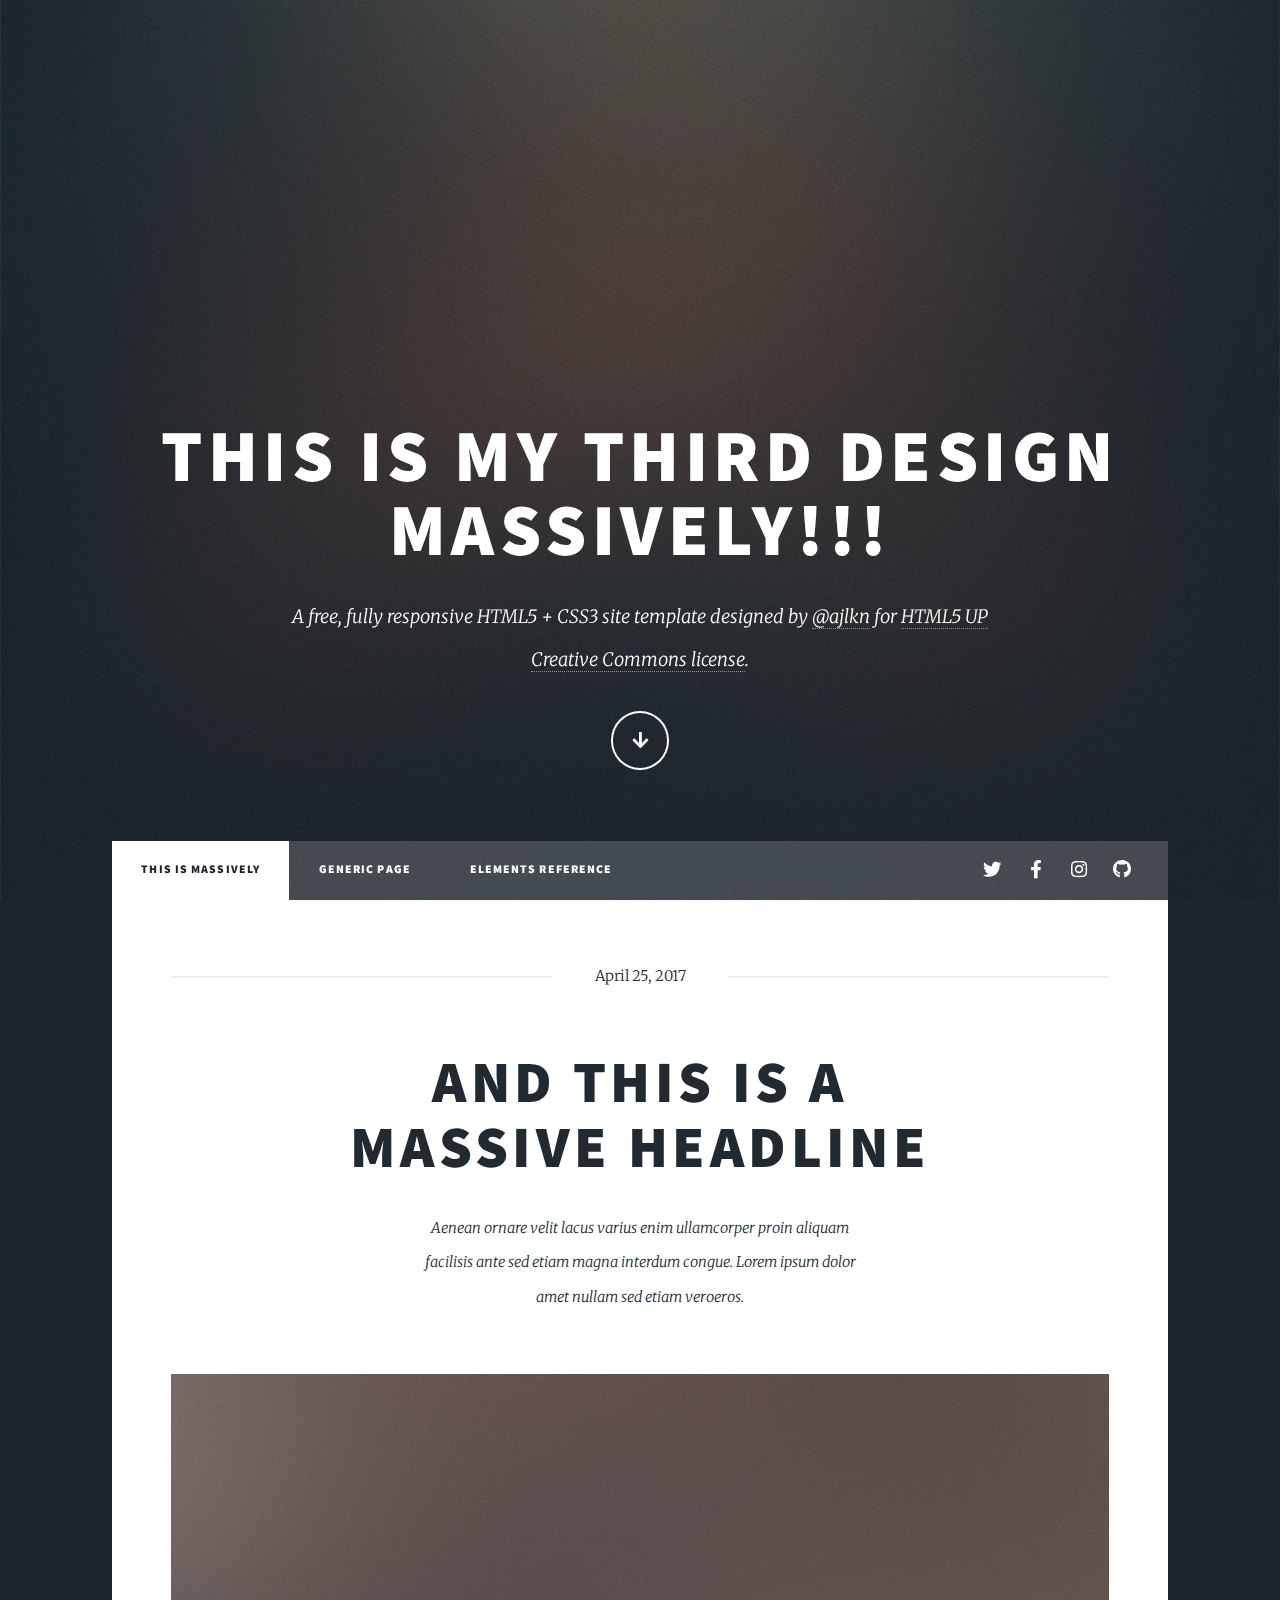
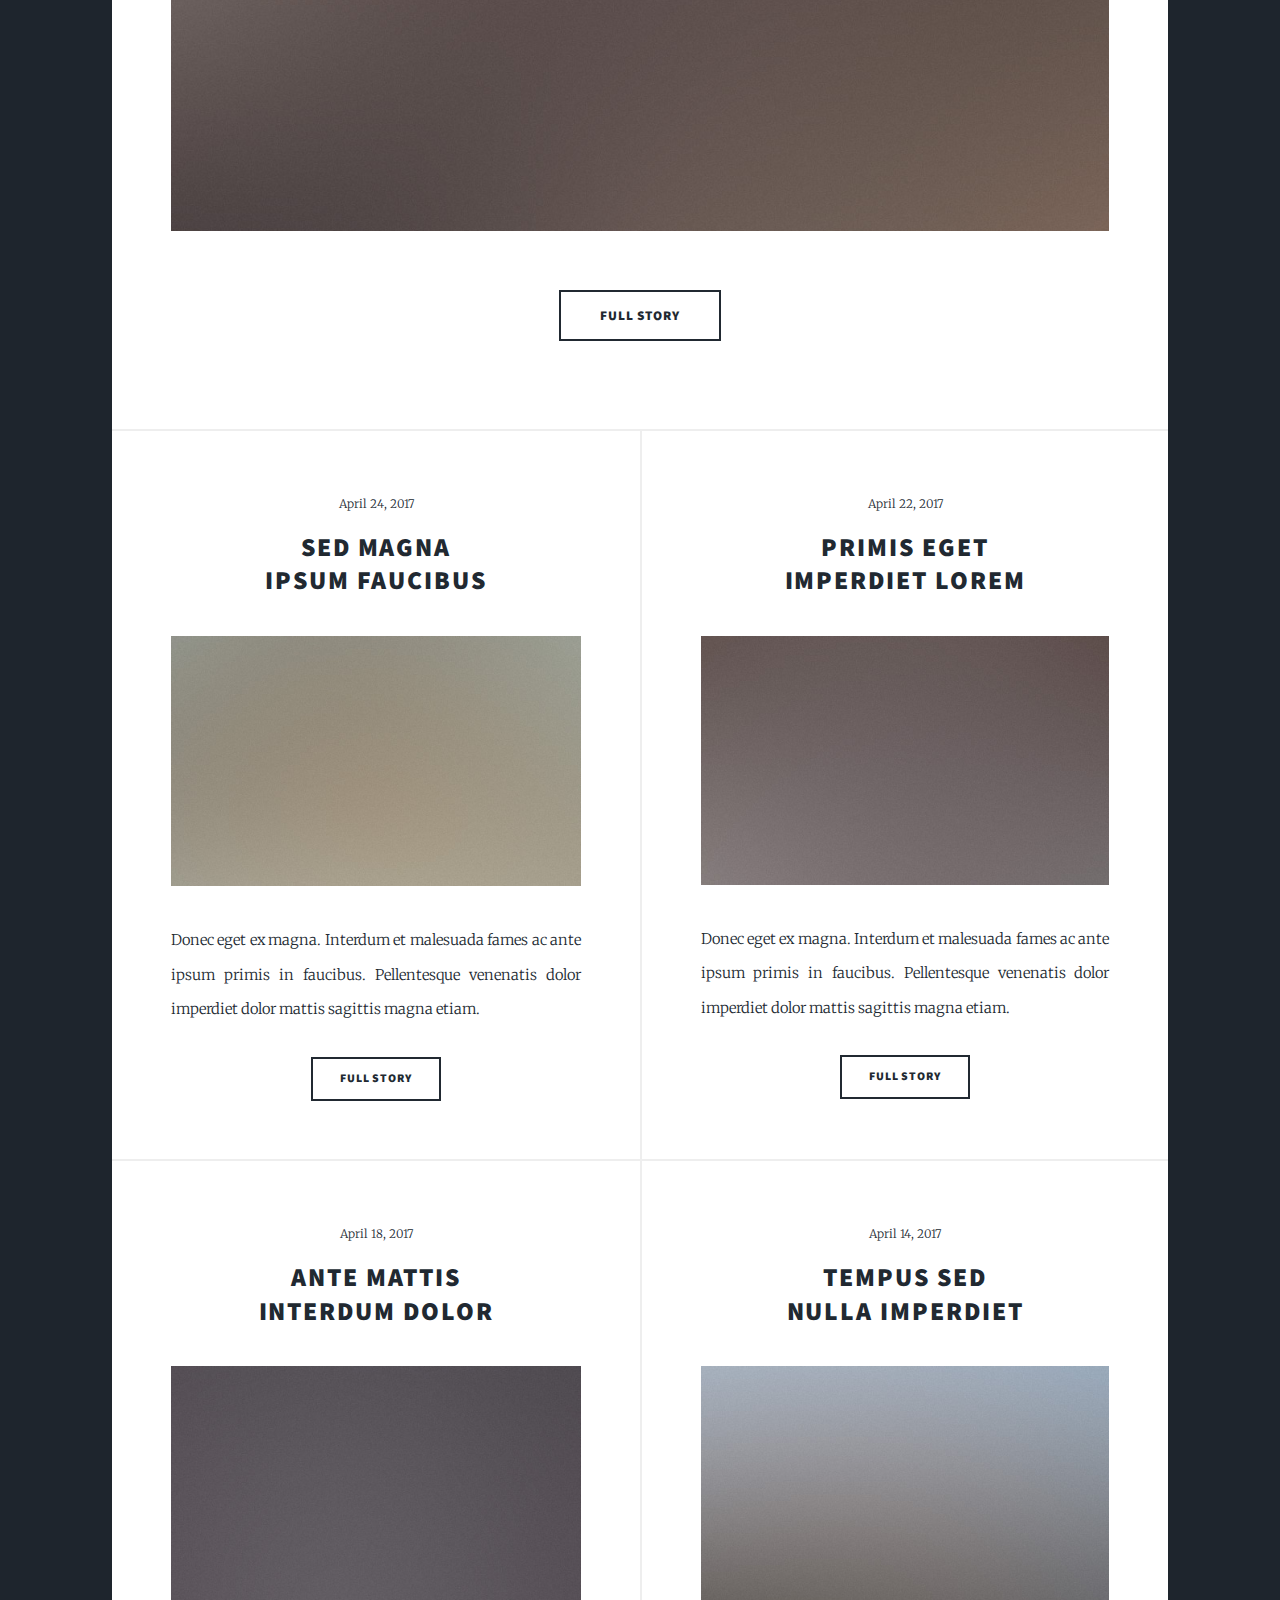
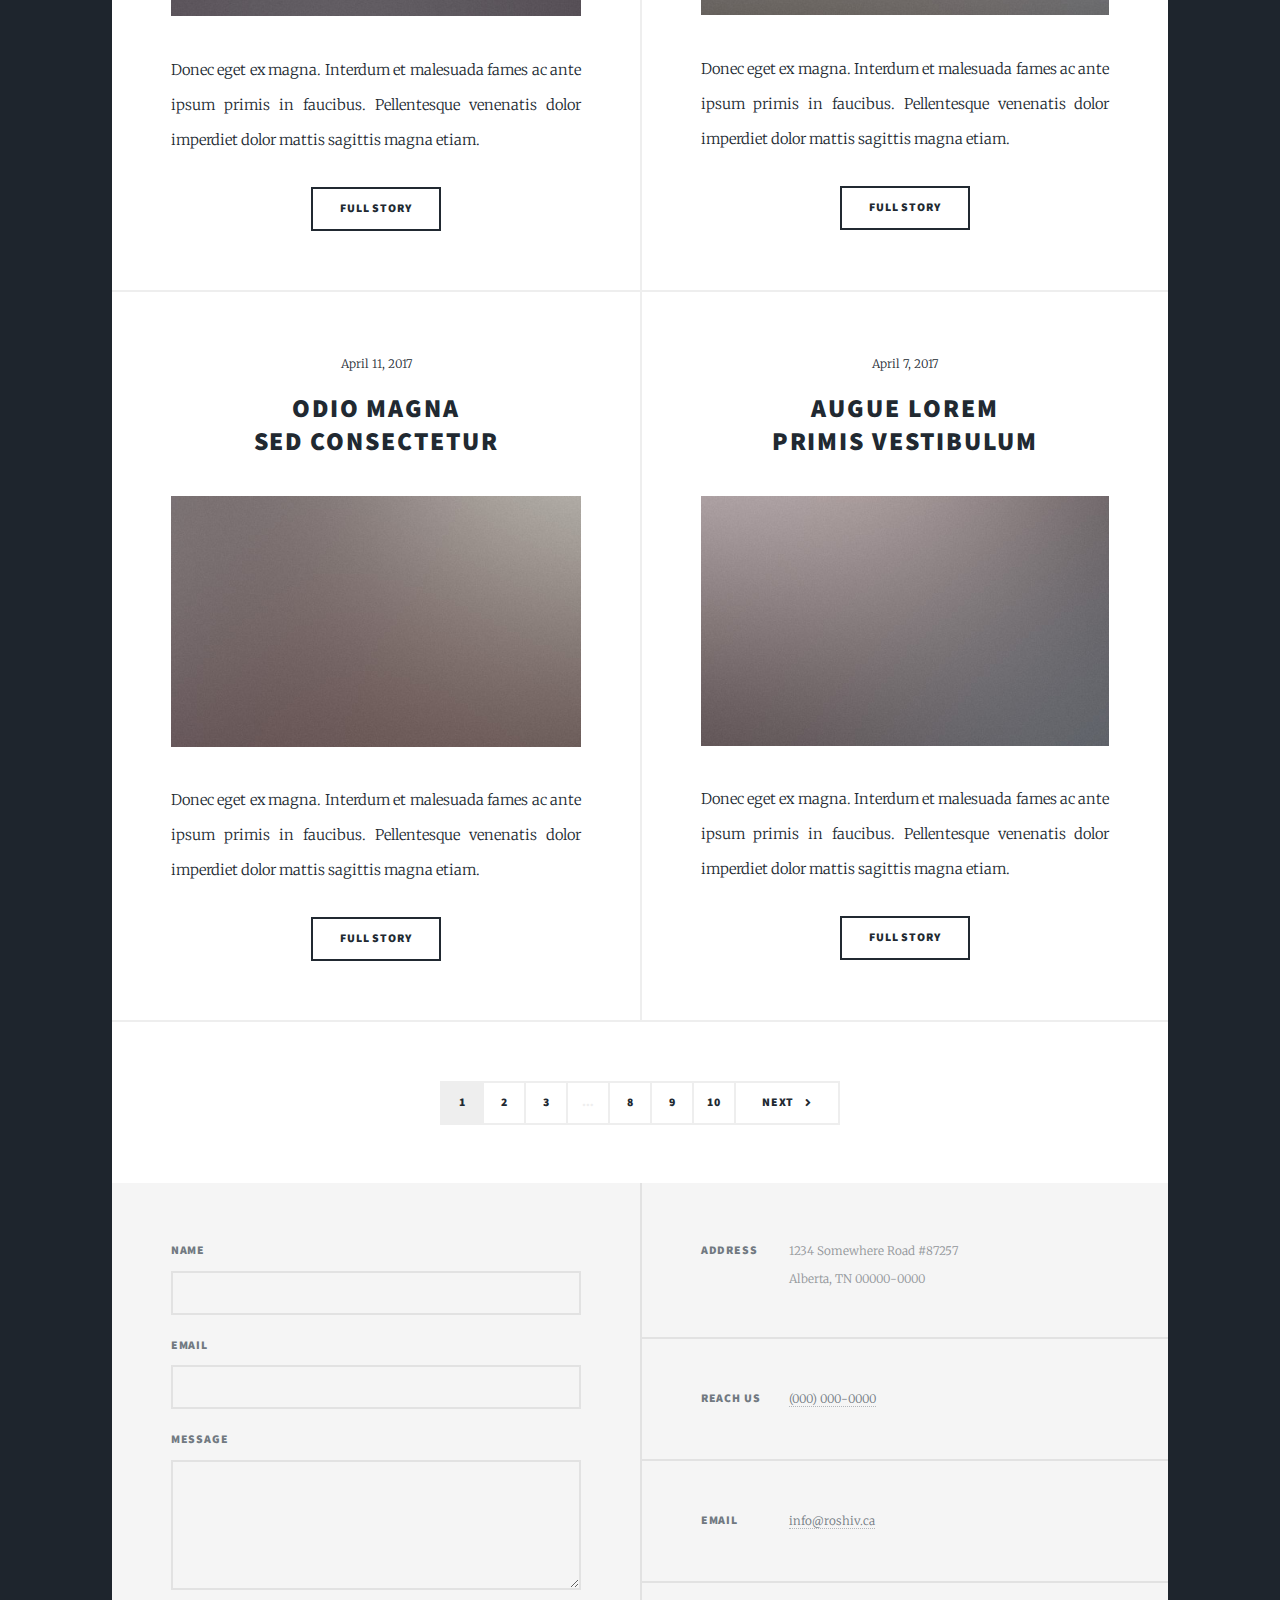
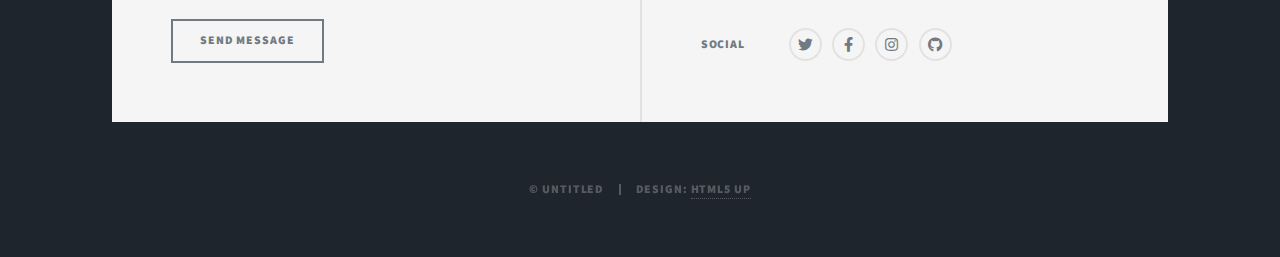
==== commit 53ed90c9: "making changes" ====
--- a/index.html
+++ b/index.html
@@ -190,12 +190,12 @@
 								Alberta, TN 00000-0000</p>
 							</section>
 							<section>
-								<h3>Call Us</h3>
+								<h3>Reach us</h3>
 								<p><a href="#">(000) 000-0000</a></p>
 							</section>
 							<section>
 								<h3>Email</h3>
-								<p><a href="#">info@shrisha.ca</a></p>
+								<p><a href="#">info@roshiv.ca</a></p>
 							</section>
 							<section>
 								<h3>Social</h3>
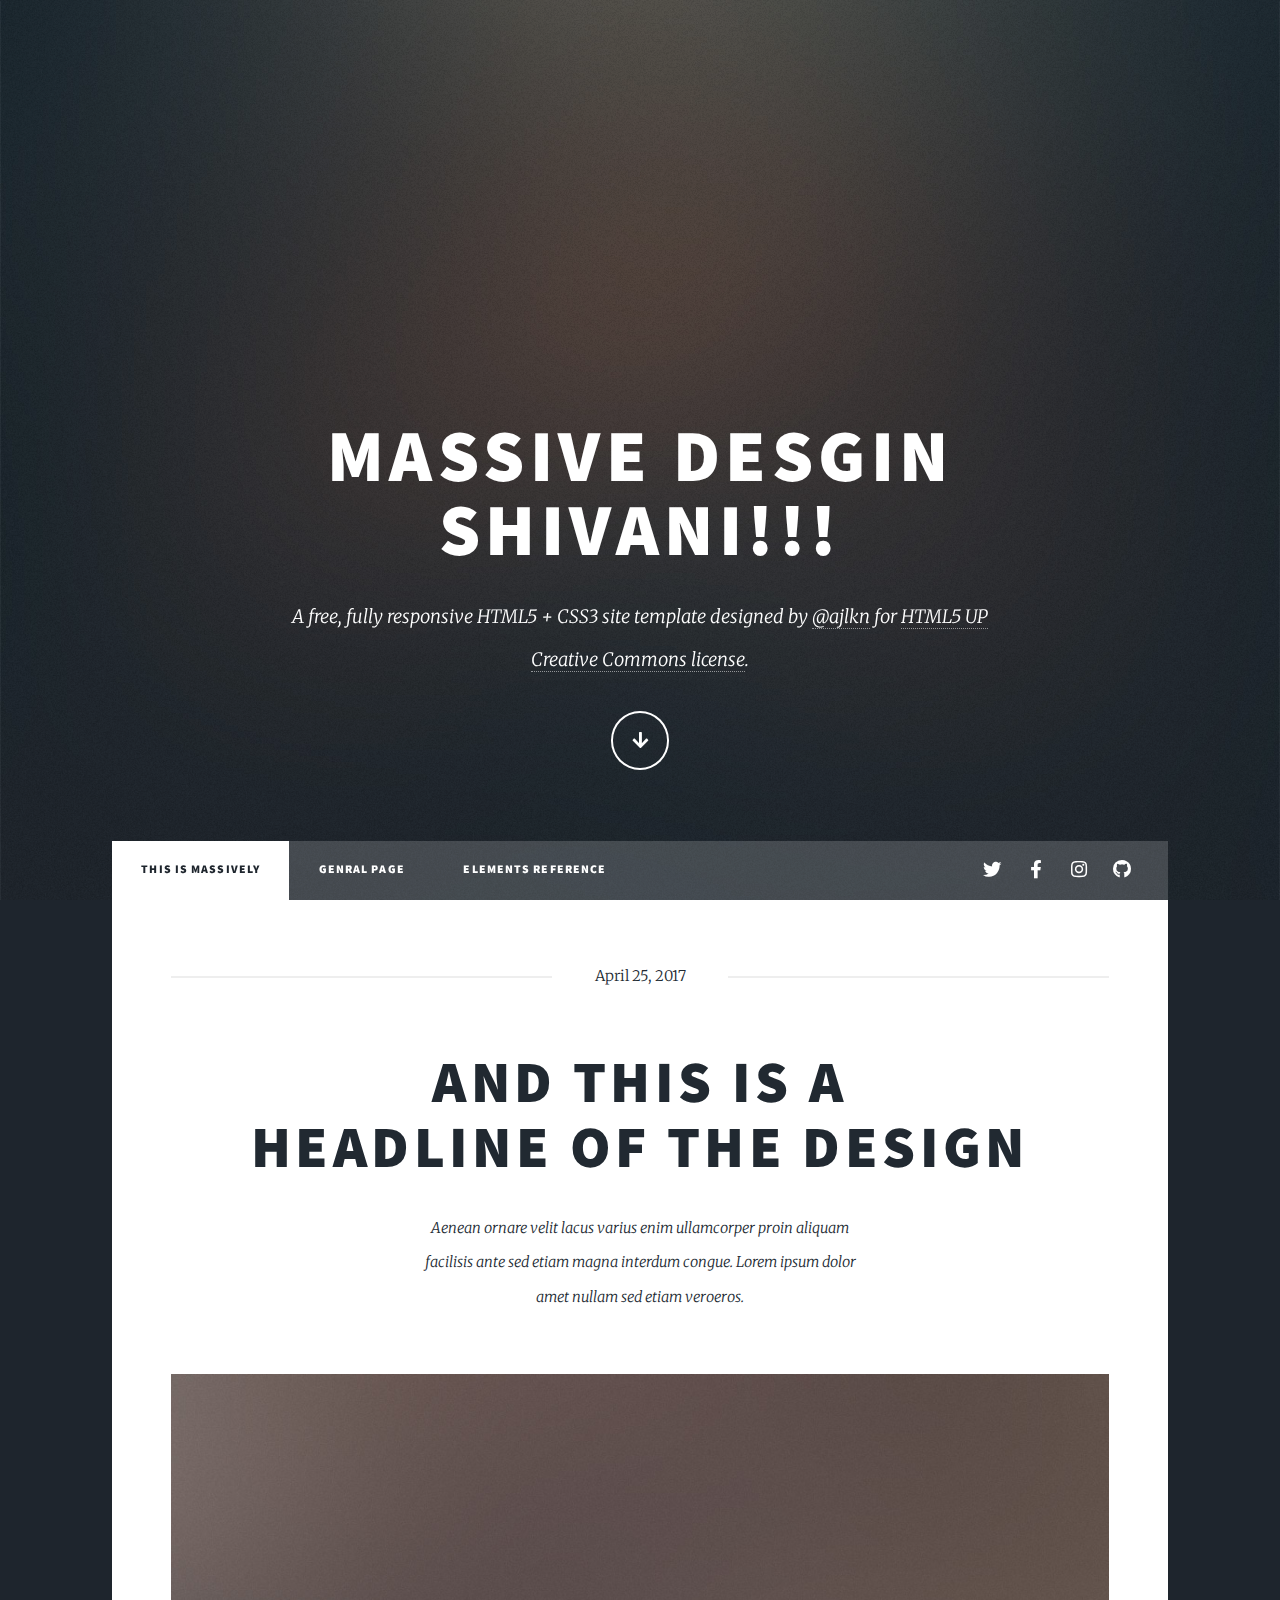
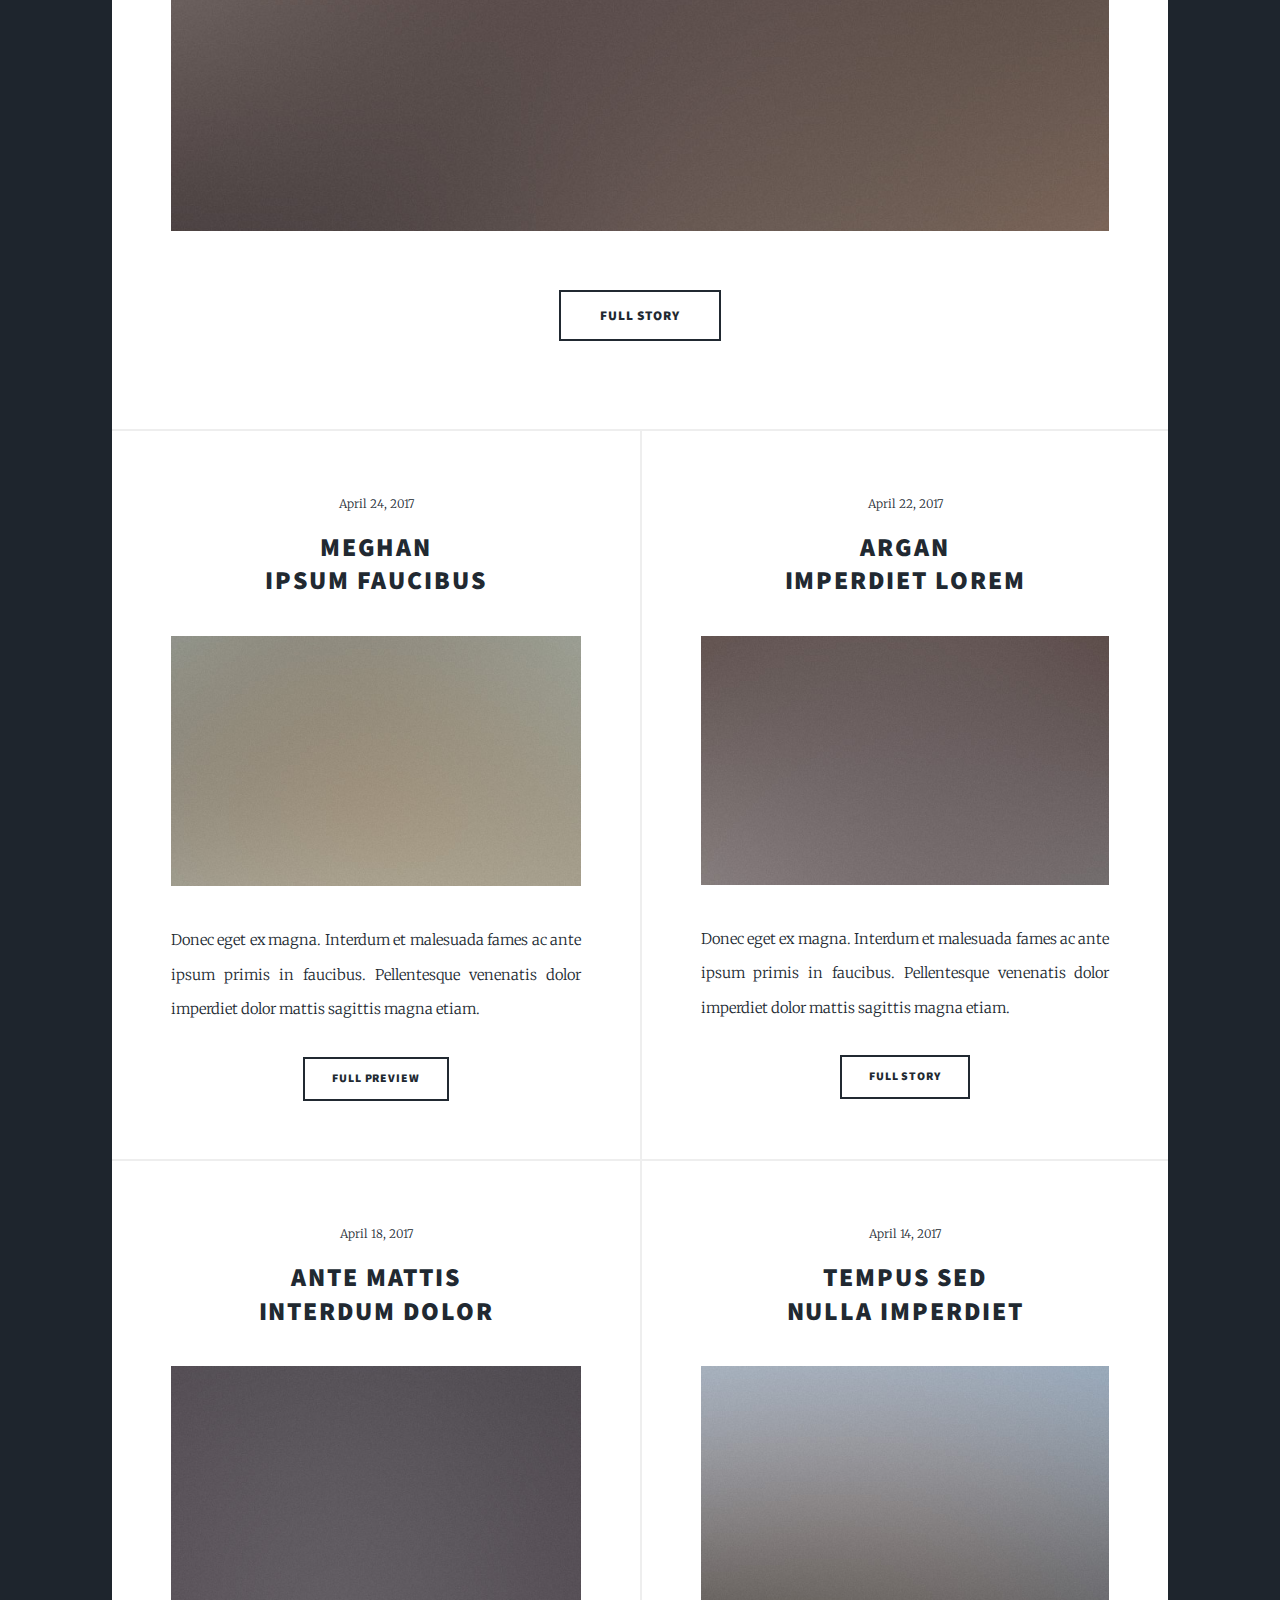
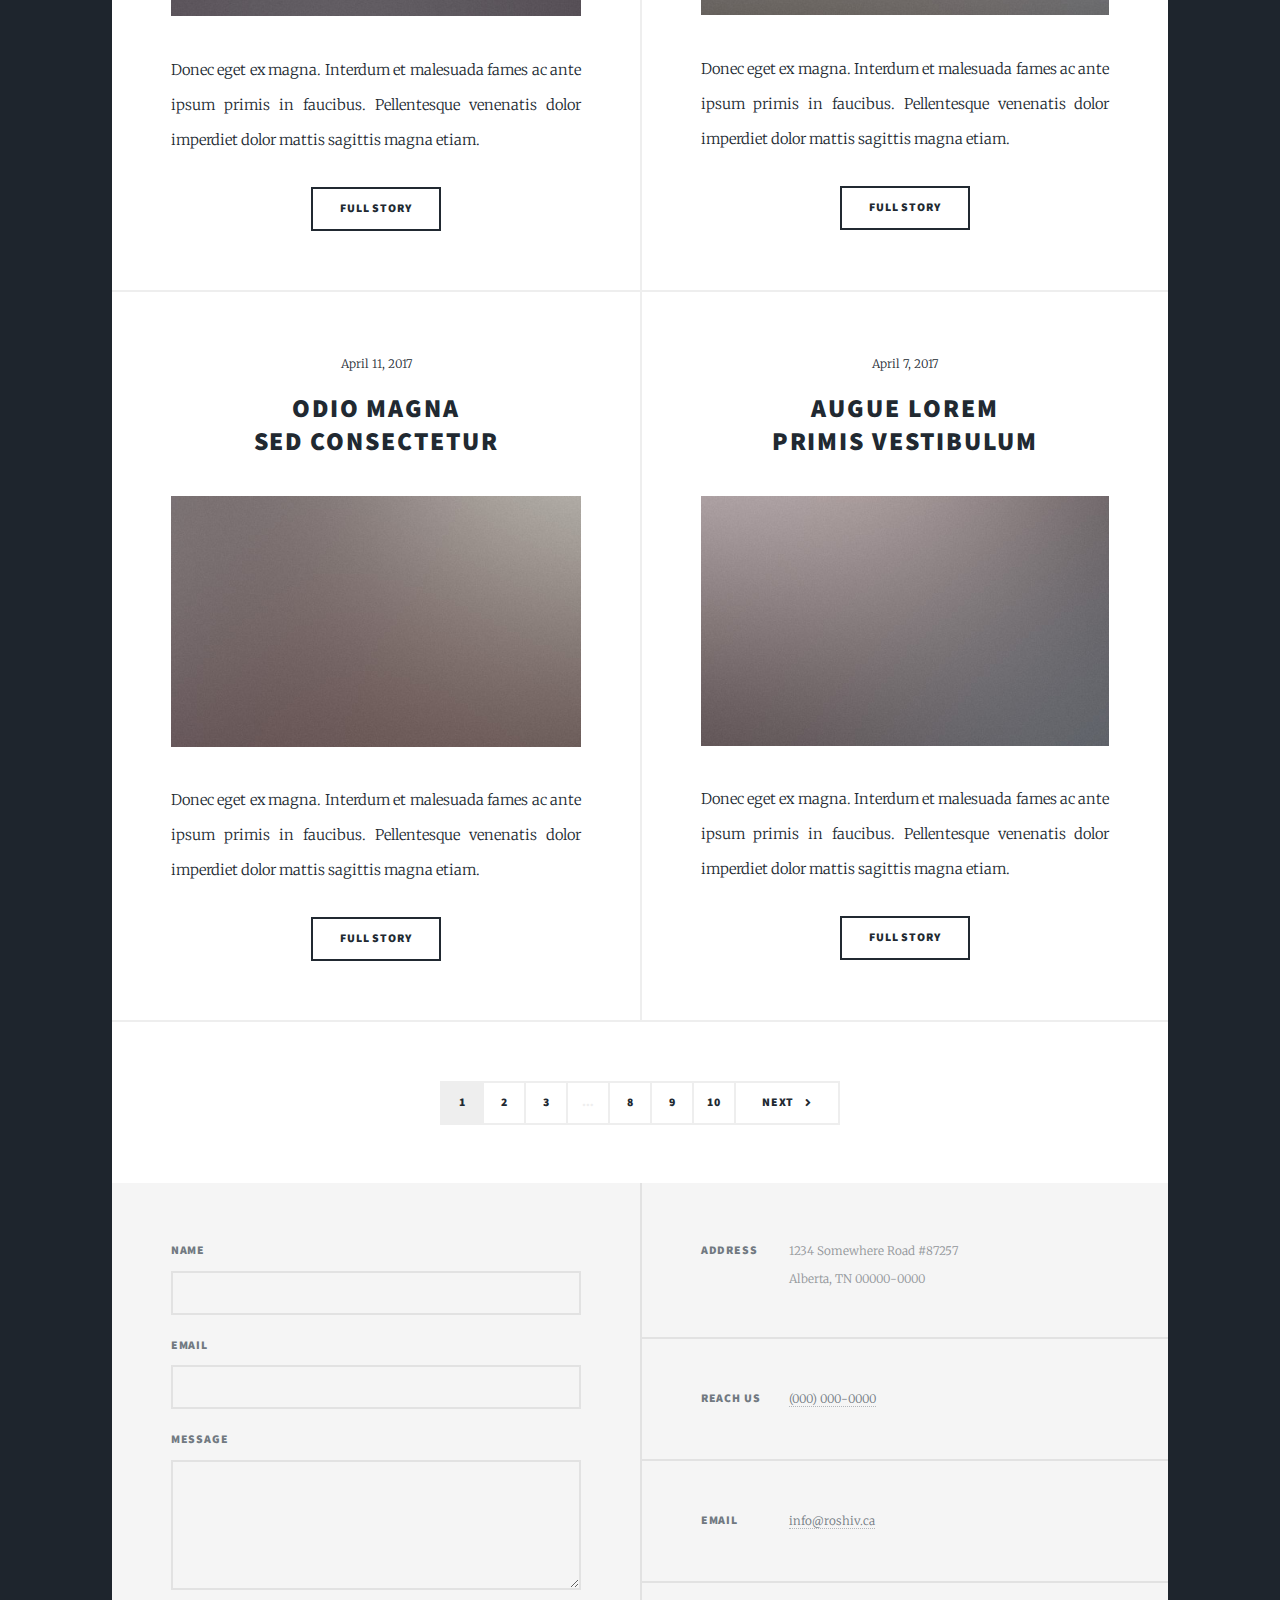
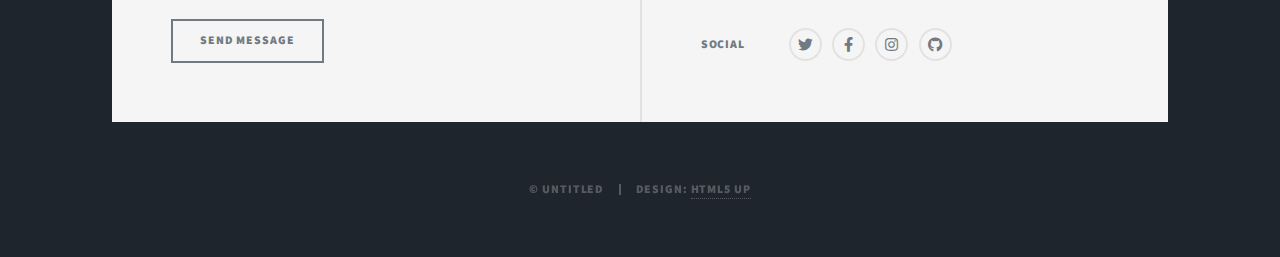
==== commit 62ae7ab8: "minor changes in pattern and stuff" ====
--- a/index.html
+++ b/index.html
@@ -19,8 +19,8 @@
 
 				<!-- Intro -->
 					<div id="intro">
-						<h1>This is my third Design<br />
-						Massively!!!</h1>
+						<h1>Massive Desgin <br />
+						Shivani!!!</h1>
 						<p>A free, fully responsive HTML5 + CSS3 site template designed by <a href="https://twitter.com/ajlkn">@ajlkn</a> for <a href="https://html5up.net">HTML5 UP</a><br />
 						 <a href="https://html5up.net/license">Creative Commons license</a>.</p>
 						<ul class="actions">
@@ -37,7 +37,7 @@
 					<nav id="nav">
 						<ul class="links">
 							<li class="active"><a href="index.html">This is Massively</a></li>
-							<li><a href="generic.html">Generic Page</a></li>
+							<li><a href="generic.html">Genral Page</a></li>
 							<li><a href="elements.html">Elements Reference</a></li>
 						</ul>
 						<ul class="icons">
@@ -56,7 +56,7 @@
 								<header class="major">
 									<span class="date">April 25, 2017</span>
 									<h2><a href="#">And this is a<br />
-									massive headline</a></h2>
+									Headline of the Design</a></h2>
 									<p>Aenean ornare velit lacus varius enim ullamcorper proin aliquam<br />
 									facilisis ante sed etiam magna interdum congue. Lorem ipsum dolor<br />
 									amet nullam sed etiam veroeros.</p>
@@ -72,19 +72,19 @@
 								<article>
 									<header>
 										<span class="date">April 24, 2017</span>
-										<h2><a href="#">Sed magna<br />
+										<h2><a href="#">Meghan<br />
 										ipsum faucibus</a></h2>
 									</header>
 									<a href="#" class="image fit"><img src="images/pic02.jpg" alt="" /></a>
 									<p>Donec eget ex magna. Interdum et malesuada fames ac ante ipsum primis in faucibus. Pellentesque venenatis dolor imperdiet dolor mattis sagittis magna etiam.</p>
 									<ul class="actions special">
-										<li><a href="#" class="button">Full Story</a></li>
+										<li><a href="#" class="button">Full preview</a></li>
 									</ul>
 								</article>
 								<article>
 									<header>
 										<span class="date">April 22, 2017</span>
-										<h2><a href="#">Primis eget<br />
+										<h2><a href="#">Argan<br />
 										imperdiet lorem</a></h2>
 									</header>
 									<a href="#" class="image fit"><img src="images/pic03.jpg" alt="" /></a>
--- a/assets/css/main.css
+++ b/assets/css/main.css
@@ -1,10 +1,10 @@
 @import url(fontawesome-all.min.css);
 @import url("https://fonts.googleapis.com/css?family=Merriweather:300,700,300italic,700italic|Source+Sans+Pro:900");
 
-/*
-	Massively by HTML5 UP
-	html5up.net | @ajlkn
-	Free for personal and commercial use under the CCA 3.0 license (html5up.net/license)
+/*
+	Massively by HTML5 UP
+	html5up.net | @ajlkn
+	Free for personal and commercial use under the CCA 3.0 license (html5up.net/license)
 */
 
 html, body, div, span, applet, object,
--- a/assets/css/noscript.css
+++ b/assets/css/noscript.css
@@ -1,9 +1,9 @@
 @import url(font-awesome.min.css);
 
-/*
-	Massively by HTML5 UP
-	html5up.net | @ajlkn
-	Free for personal and commercial use under the CCA 3.0 license (html5up.net/license)
+/*
+	Massively by HTML5 UP
+	html5up.net | @ajlkn
+	Free for personal and commercial use under the CCA 3.0 license (html5up.net/license)
 */
 
 /* Wrapper */
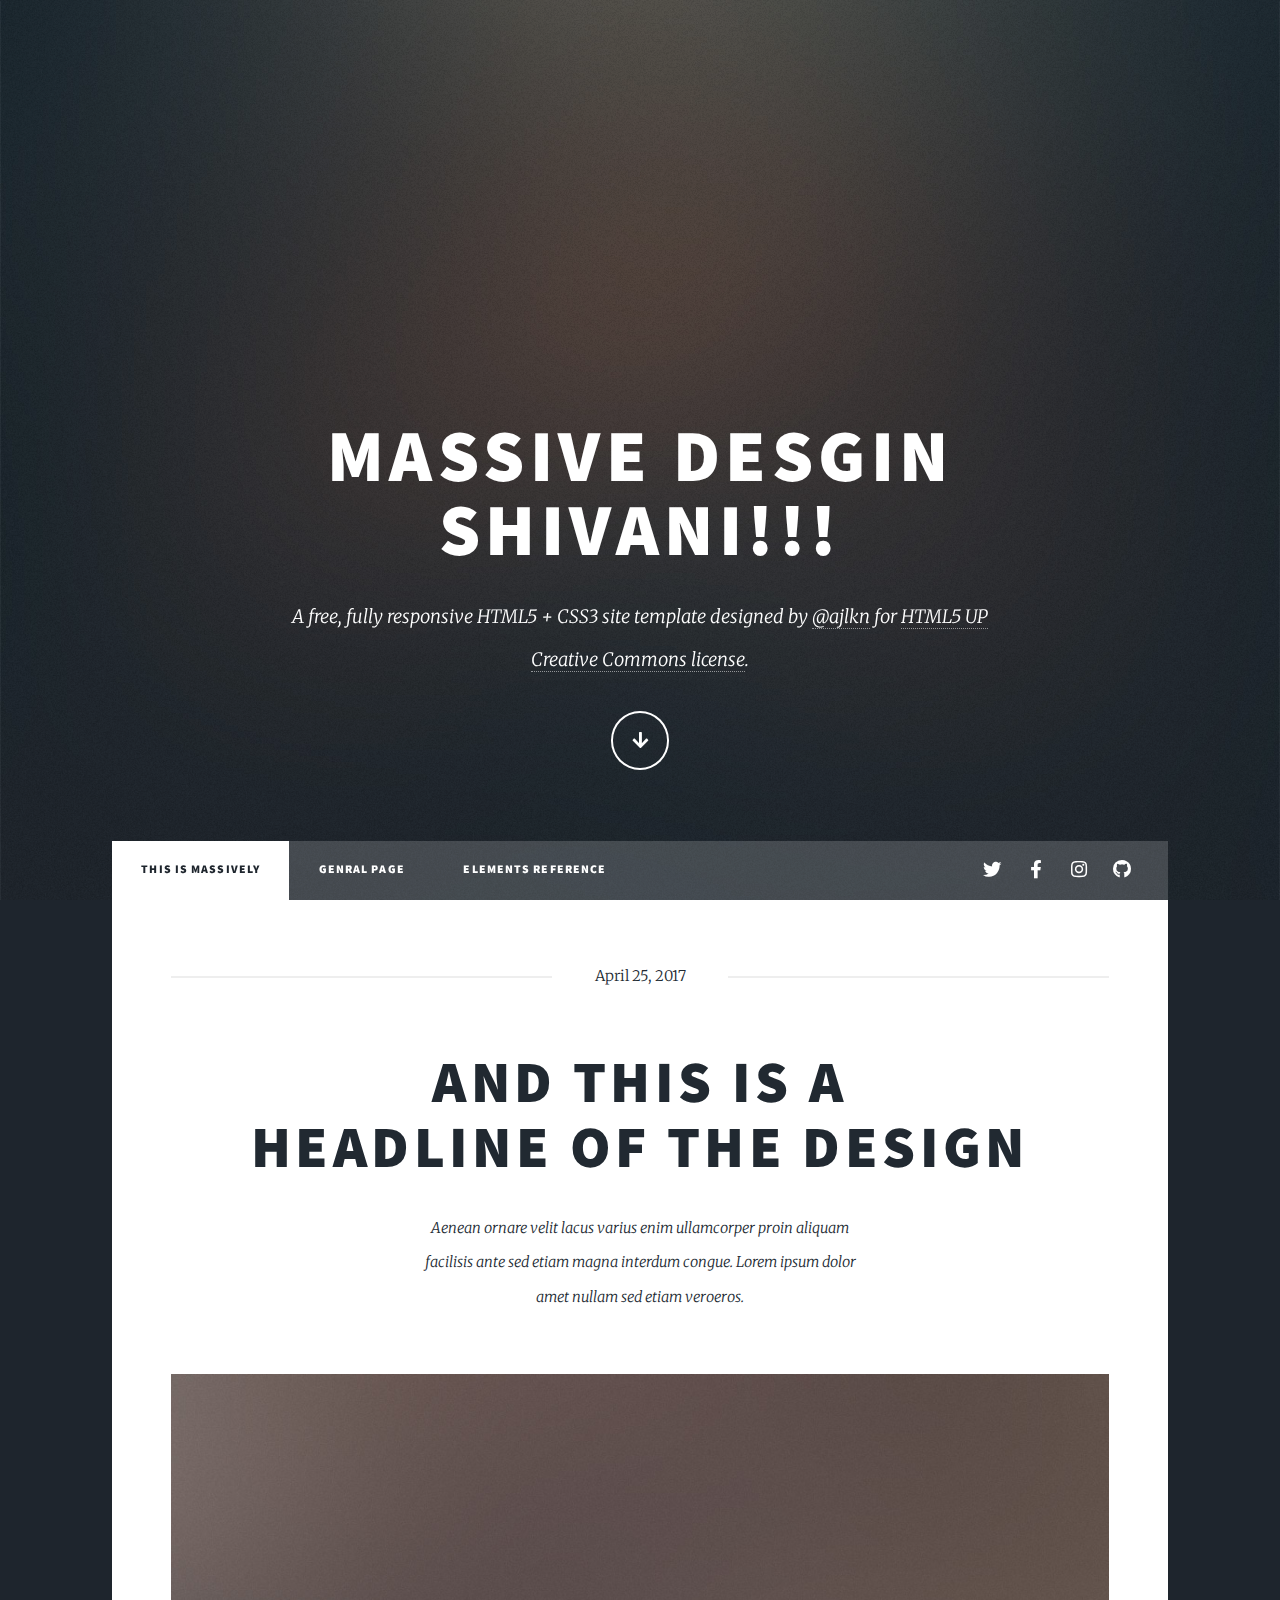
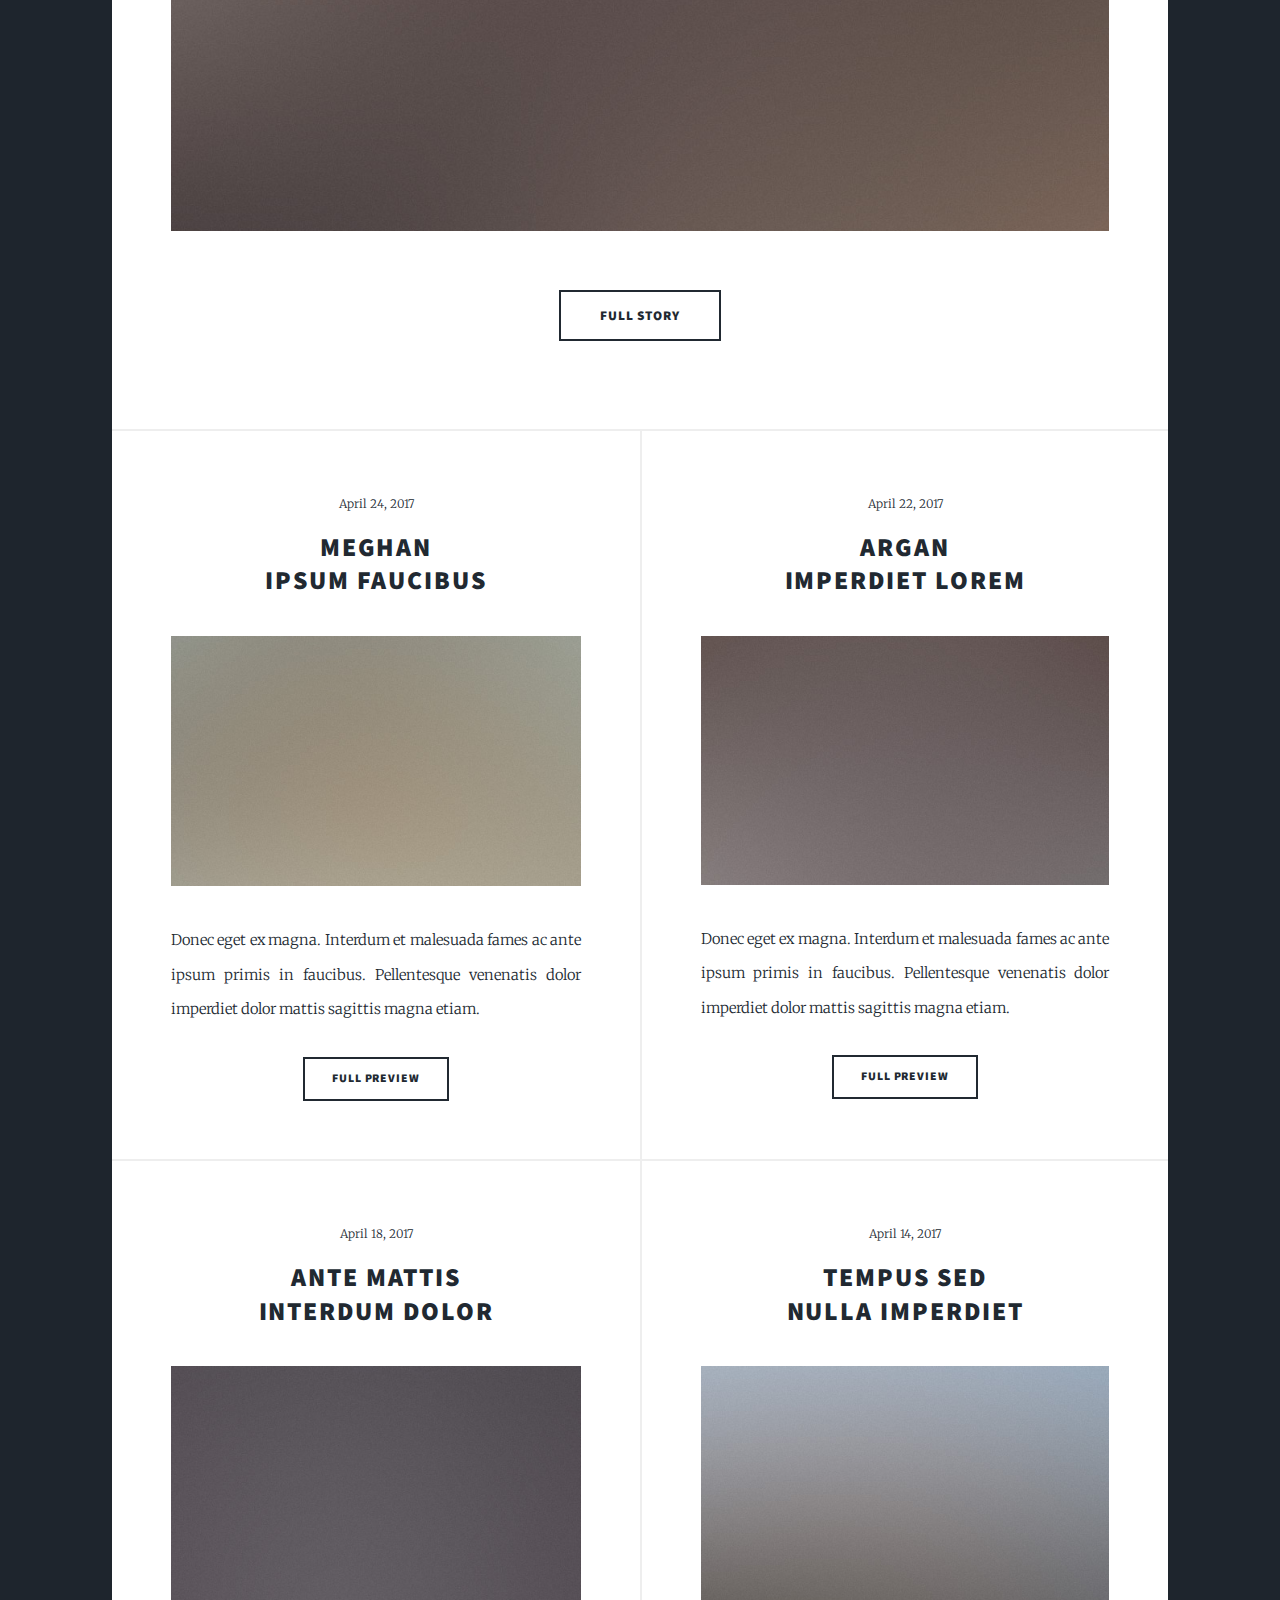
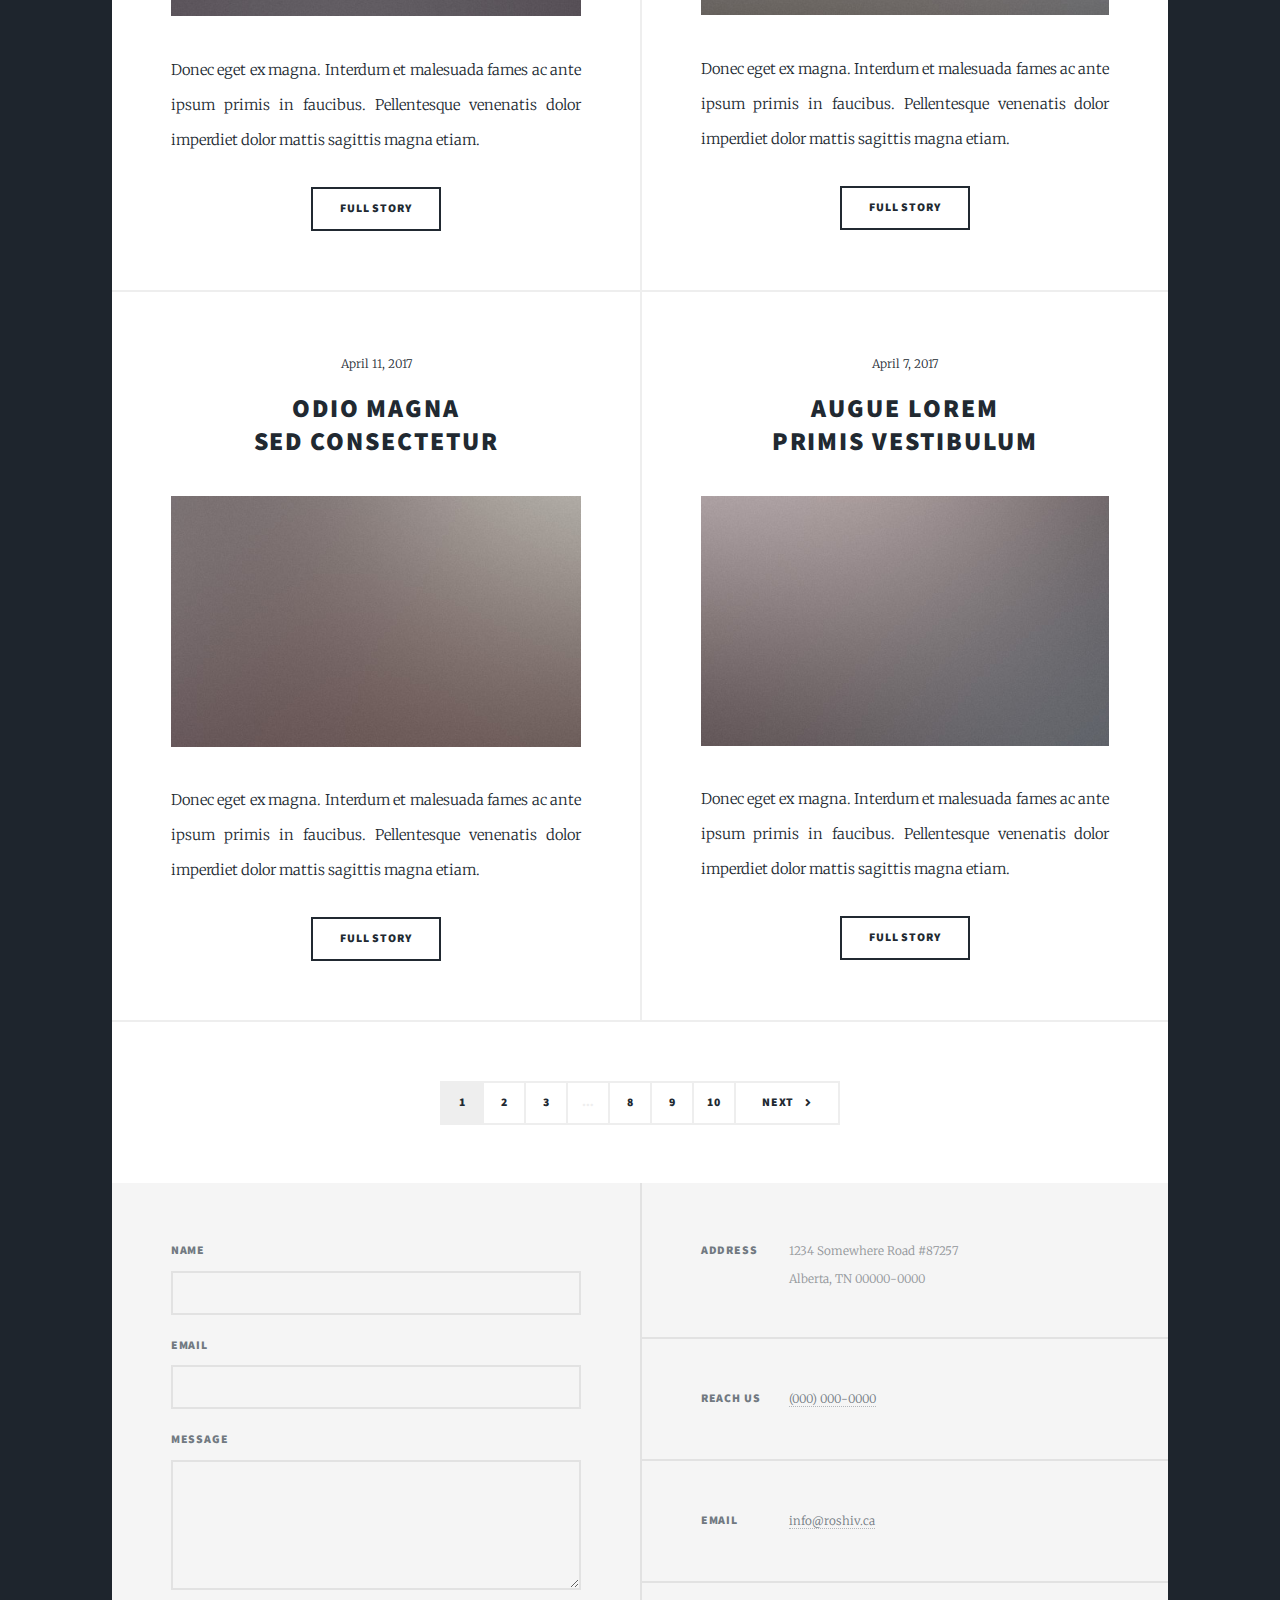
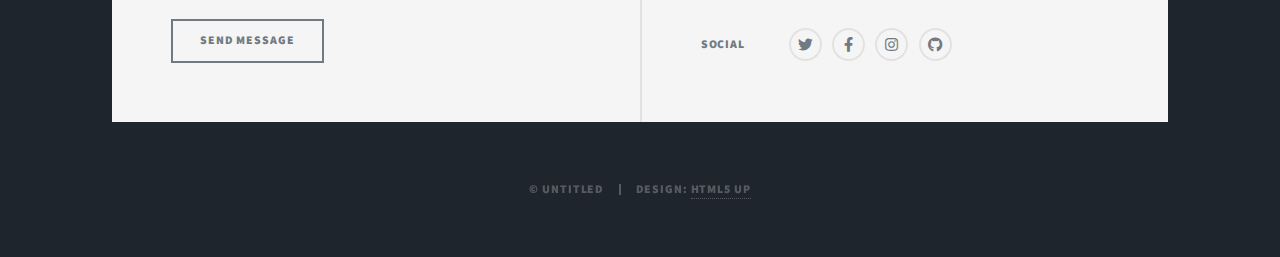
==== commit 2c8ff18f: "changes" ====
--- a/index.html
+++ b/index.html
@@ -30,7 +30,7 @@
 
 				<!-- Header -->
 					<header id="header">
-						<a href="index.html" class="logo">Massively Design!!!</a>
+						<a href="index.html" class="logo">Massively Design</a>
 					</header>
 
 				<!-- Nav -->
@@ -90,7 +90,7 @@
 									<a href="#" class="image fit"><img src="images/pic03.jpg" alt="" /></a>
 									<p>Donec eget ex magna. Interdum et malesuada fames ac ante ipsum primis in faucibus. Pellentesque venenatis dolor imperdiet dolor mattis sagittis magna etiam.</p>
 									<ul class="actions special">
-										<li><a href="#" class="button">Full Story</a></li>
+										<li><a href="#" class="button">Full Preview</a></li>
 									</ul>
 								</article>
 								<article>
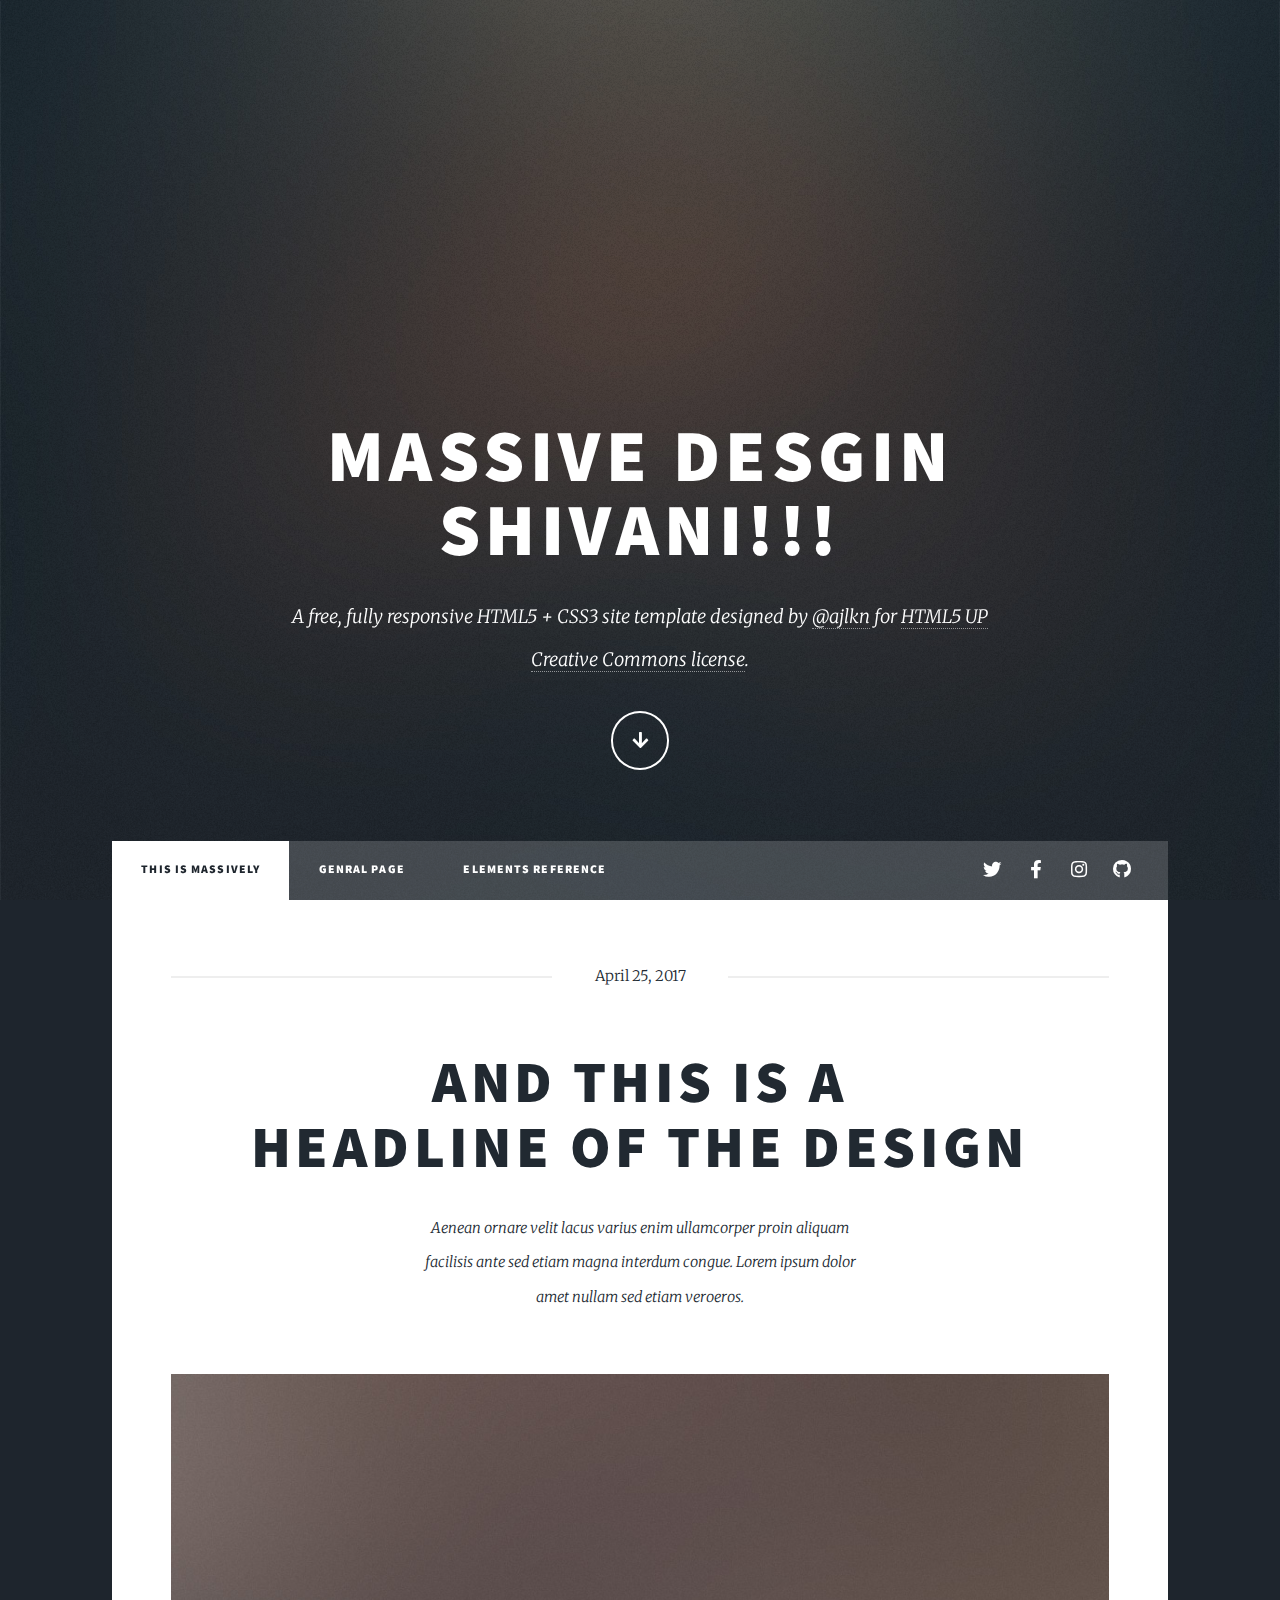
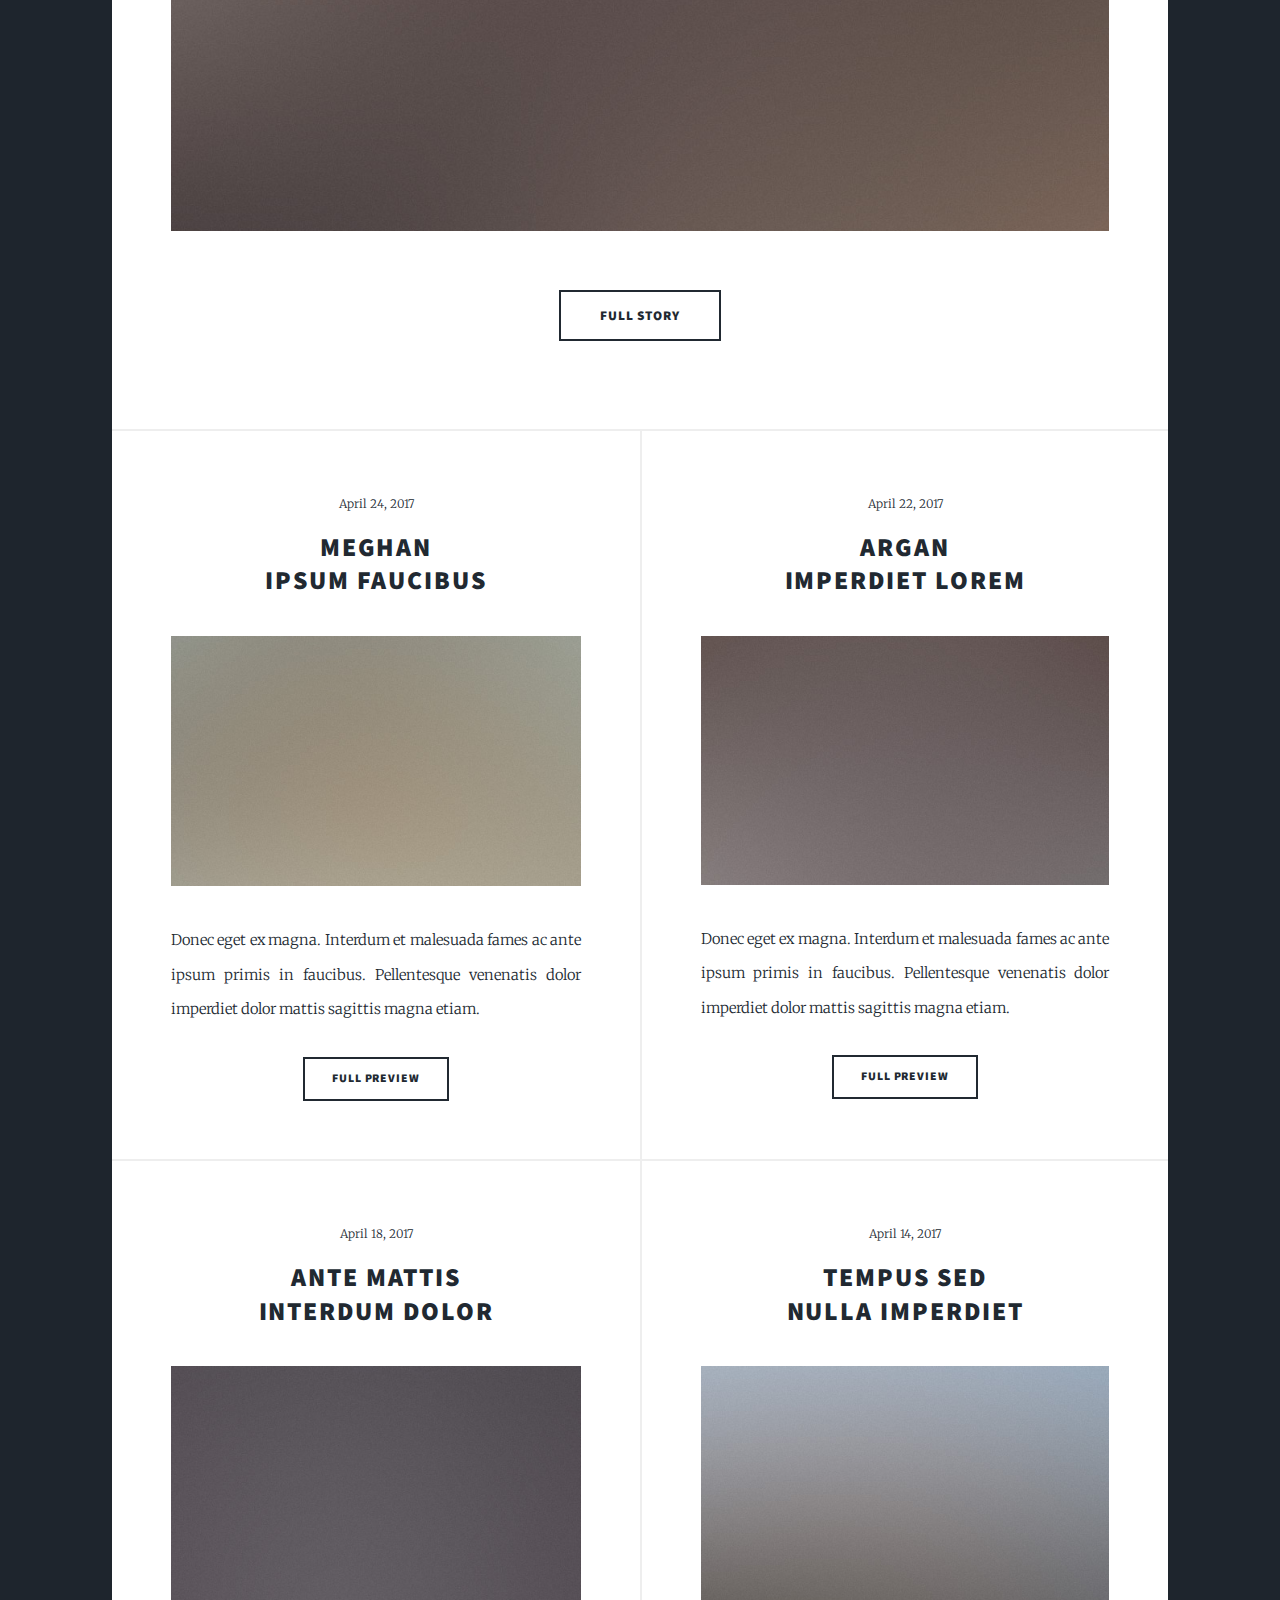
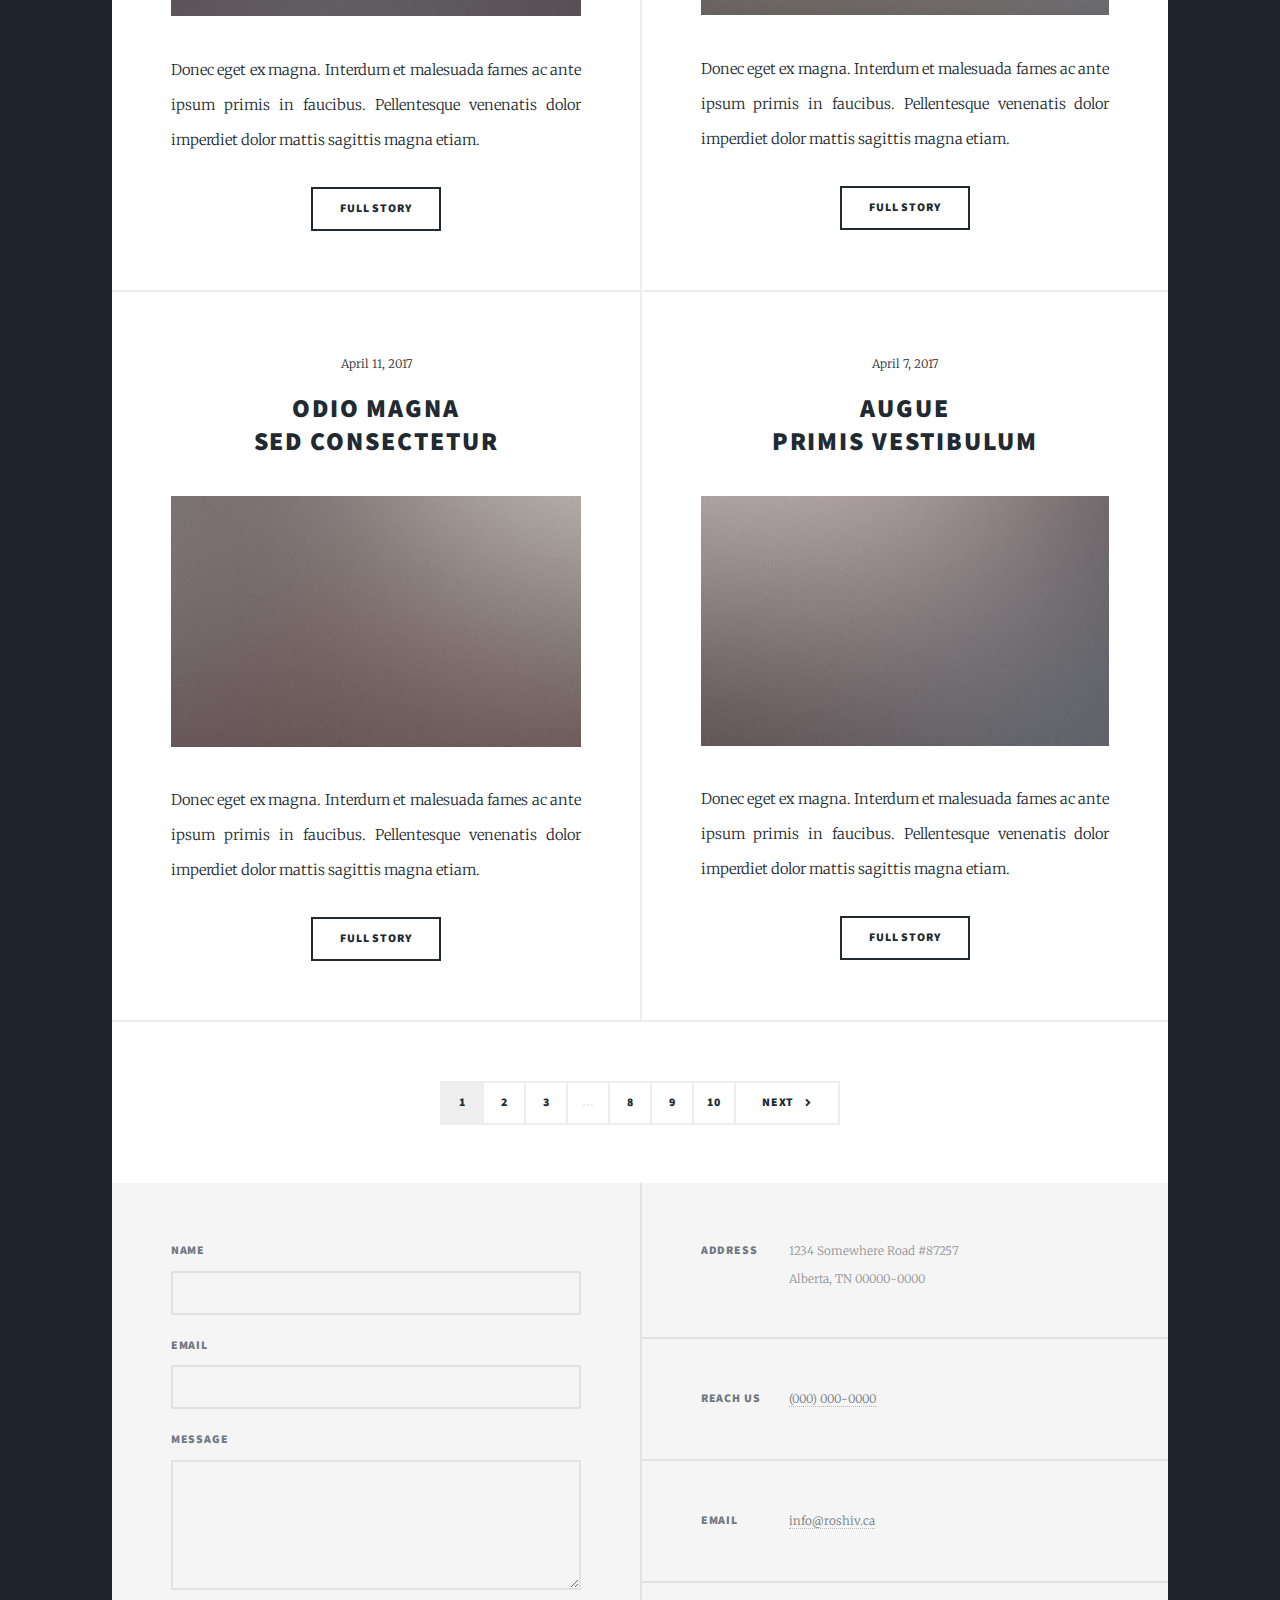
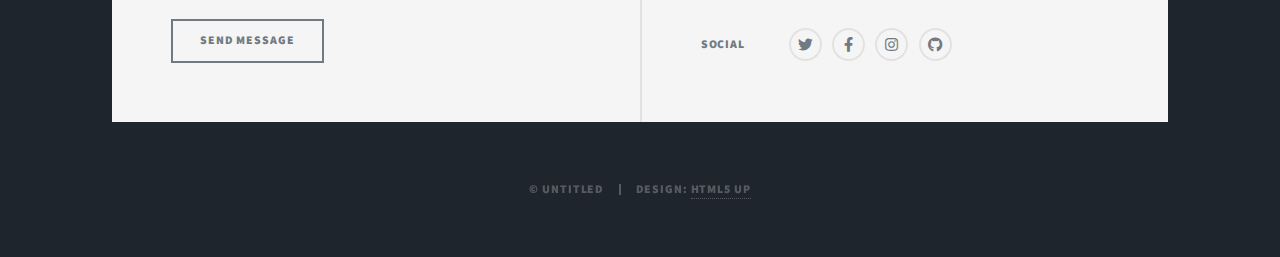
==== commit 33907c7a: "almost changes are done" ====
--- a/index.html
+++ b/index.html
@@ -132,7 +132,7 @@
 								<article>
 									<header>
 										<span class="date">April 7, 2017</span>
-										<h2><a href="#">Augue lorem<br />
+										<h2><a href="#">Augue <br />
 										primis vestibulum</a></h2>
 									</header>
 									<a href="#" class="image fit"><img src="images/pic07.jpg" alt="" /></a>
